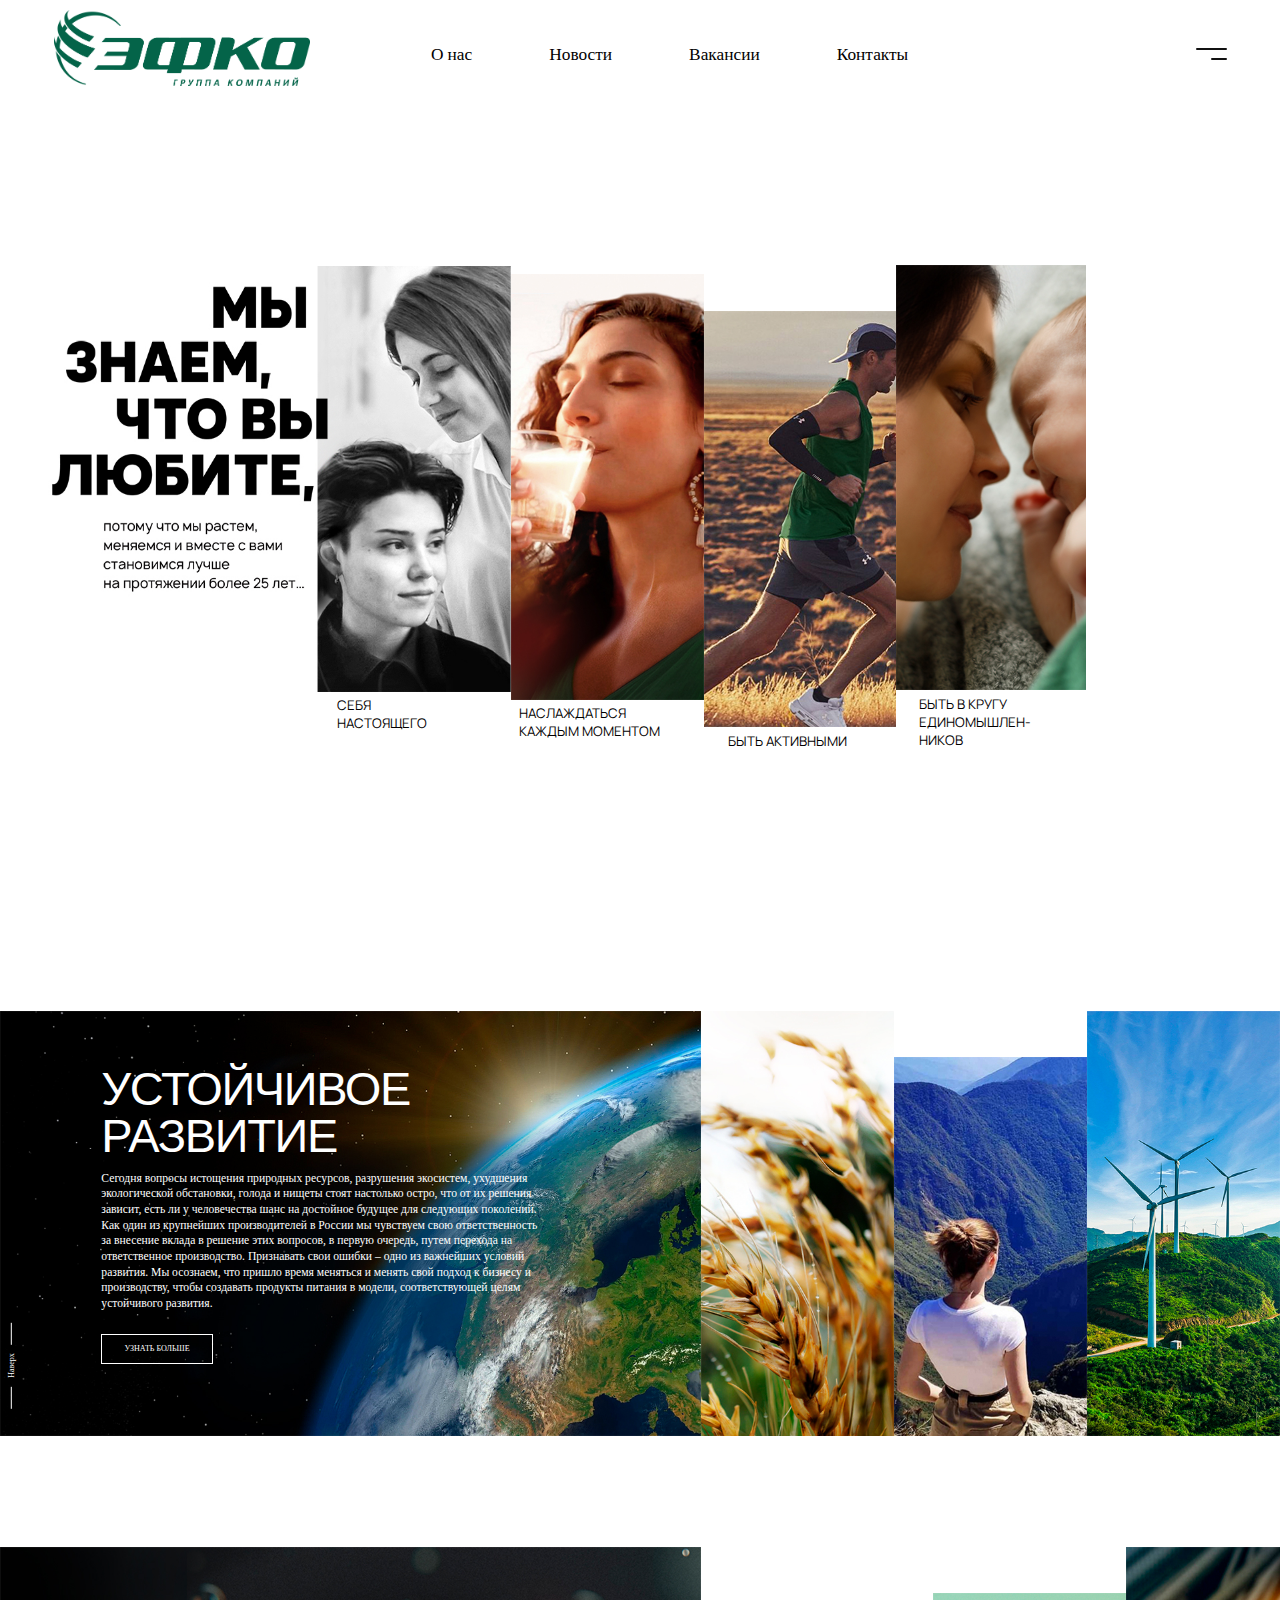
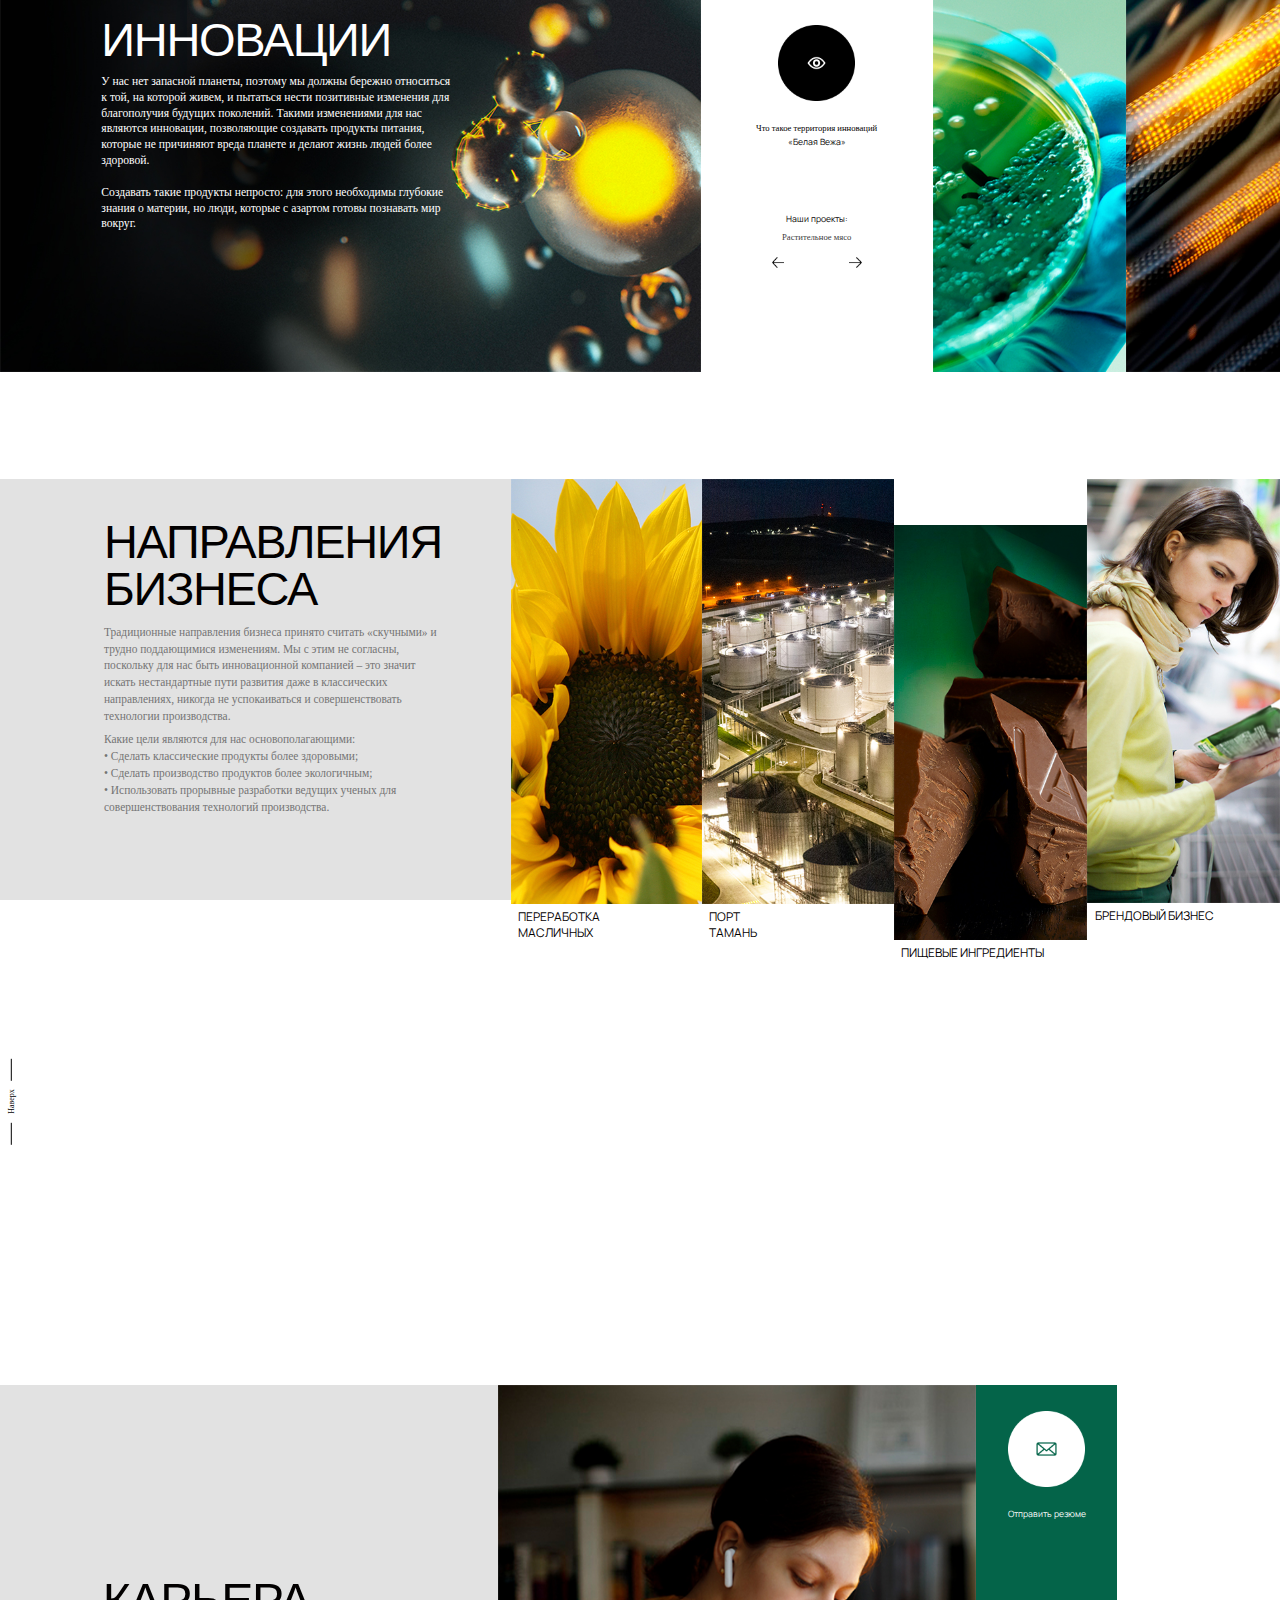
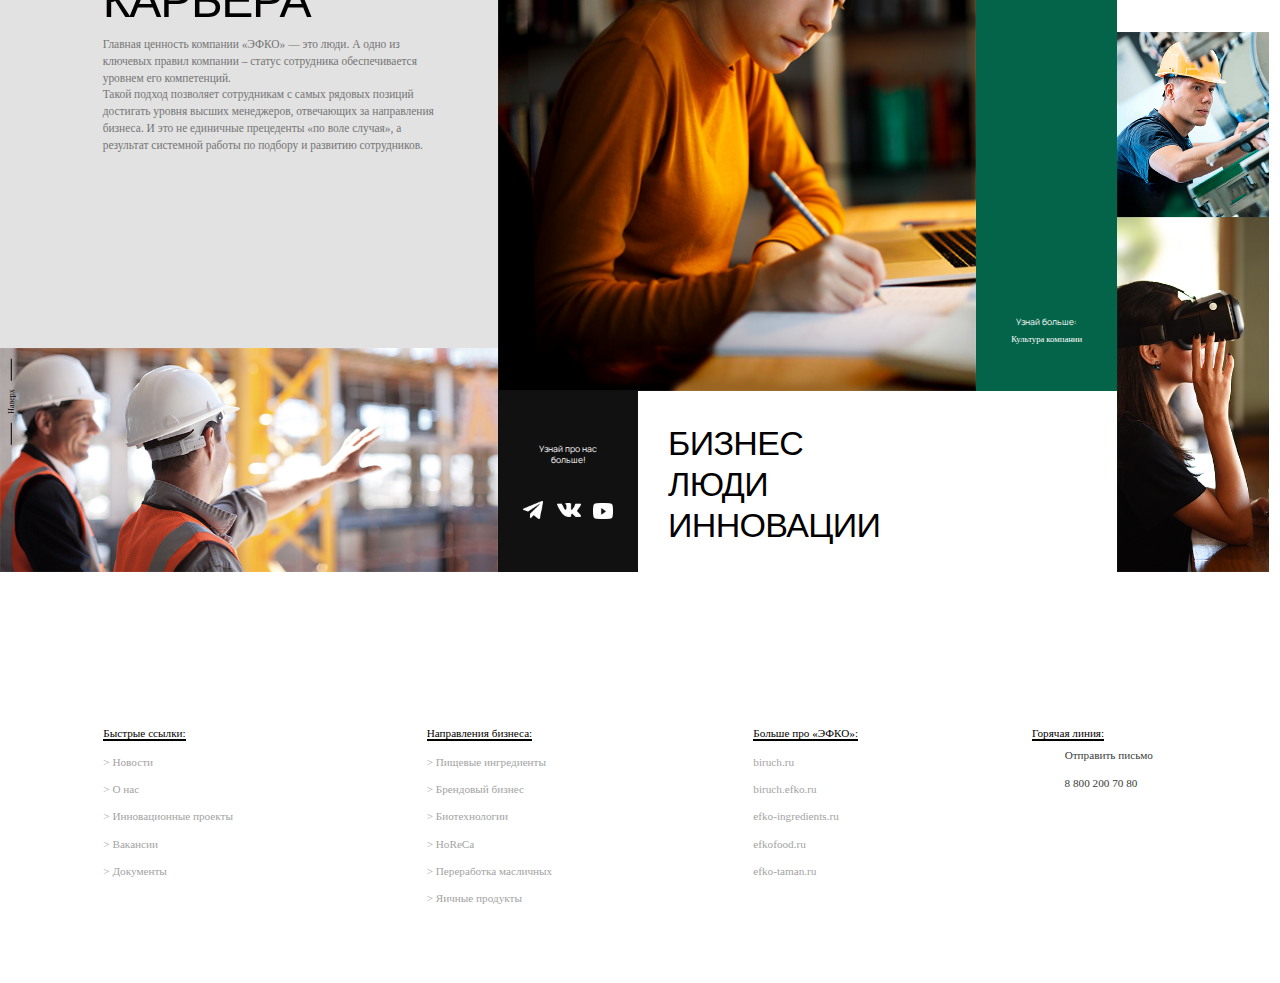
==== index.html @ 44bf5a6d "initial commit" ====
<!DOCTYPE html>
<html lang="ru" class="fp-enabled" style="overflow: visible; height: initial; scroll-behavior: unset;"><head>
    <title>Группа компаний «ЭФКО»</title>
    <meta charset="UTF-8">
    <meta http-equiv="X-UA-Compatible" content="IE=edge">
    <meta name="viewport" content="width=device-width, initial-scale=1.0">
    <meta name="yandex-verification" content="97e196d7375a08bd">
    <meta http-equiv="Content-Type" content="text/html; charset=UTF-8">
    <meta name="robots" content="index, follow">
    <link rel="icon" href="/favicon.svg" type="image/svg+xml">
    <link rel="icon" href="/favicon.png" type="image/png">
    <link rel="icon" href="/favicon.ico" type="image/x-icon">
    <link rel="apple-touch-icon" href="/apple-touch-icon.png">
    <link rel="mask-icon" href="/mask-icon.svg" color="#000000">
    <link rel="manifest" href="/manifest.json">
    <link rel="stylesheet" type="text/css" href="//cdn.jsdelivr.net/npm/slick-carousel@1.8.1/slick/slick.css">
    <link rel="stylesheet" href="css/style.css">
    <link rel="stylesheet" href="css/old-style.css">
    <link rel="stylesheet" href="css/style-new.css">
    <link rel="stylesheet" href="css/fullpage.css">
    <link rel="stylesheet" href="css/normalize.css">
    <link  rel="stylesheet" href=" https://cdnjs.cloudflare.com/ajax/libs/fullPage.js/2.7.7/jquery.fullPage.css" />
    <link href="https://fonts.googleapis.com/css2?family=Manrope:wght@300;400;500;600;700&display=swap" rel="stylesheet">
    <link href="https://fonts.googleapis.com/css2?family=Anton&display=swap" rel="stylesheet">
    <script src="https://code.jquery.com/jquery-3.6.0.min.js" integrity="sha256-/xUj+3OJU5yExlq6GSYGSHk7tPXikynS7ogEvDej/m4=" crossorigin="anonymous"></script>
    <script type="text/javascript" src="//cdn.jsdelivr.net/npm/slick-carousel@1.8.1/slick/slick.min.js"></script>
<!--    <script src="js/fullpage.js"></script>-->
    <script src="https://cdnjs.cloudflare.com/ajax/libs/fullPage.js/2.7.7/jquery.fullPage.js"></script>

    <script src="js/script.js"></script>

</head>
<body style="overflow: visible; height: initial; scroll-behavior: unset;" class="fp-viewing-main">
<div id="panel"></div>
<header class="header">
    <div class="wrapper">
        <a href="/" class="logo"></a>
        <nav class="navigation">
            <a href="/about/">О нас</a>
            <a href="/news/">Новости</a>
            <a href="/vacancy/">Вакансии</a>
            <a href="/contacts/">Контакты</a>
        </nav>
        <div class="search">
            <form class="search-form" action="/search/" method="get">
                <input type="text" class="search-form__inp" name="q">
            </form>
        </div>
        <div class="hamb"><img class="hamb-icon" src="images/humburger.png" alt=""></div>
    </div>
</header>
<div class="menu">
    <nav class="menu__left">
        <a href="/about/" class="menu__left__i menu__left__i_active" data-block="#about"><span>01.</span>О нас</a>
        <a href="/#second" class="menu__left__i" data-block="#razvt"><span>02.</span>Устойчивое развитие</a>
        <a href="/innovation/" class="menu__left__i" data-block="#innov"><span>03.</span>Инновации</a>
        <a href="/business/" class="menu__left__i" data-block="#naprbus"><span>04.</span>Направления бизнеса</a>
        <a href="/career/" class="menu__left__i" data-block="#carr"><span>05.</span>Карьера</a>
        <a href="/brands/" class="menu__left__i" data-block="#bran"><span>06.</span>Бренды</a>
        <a href="/taman/" class="menu__left__i" data-block="#taman"><span>07.</span>Порт Тамань</a>
        <a href="/news/" class="menu__left__i contacts-mob"><span>08.</span>Новости</a>
        <a href="/vacancy/" class="menu__left__i contacts-mob"><span>09.</span>Вакансии</a>
        <a href="/contacts/" class="menu__left__i contacts-mob"><span>10.</span>Контакты</a>
    </nav>
    <div class="menu__right">
        <div class="menu-info menu-info_active" id="about">
            <div class="menu-info__i menu-info__i_3">
                <nav class="menu-info__i__sub-menu">
                    <div>
                        <a href="/about/#about" class="menu-info__i__sub-menu__i">О компании</a>
                    </div>
                    <div>
                        <a href="/about/#mission" class="menu-info__i__sub-menu__i">Наша миссия</a>
                    </div>
                    <div>
                        <a href="/about/#history" class="menu-info__i__sub-menu__i">История ЭФКО</a>
                    </div>
                    <div>
                        <a href="/about/#changes" class="menu-info__i__sub-menu__i">Время перемен</a>
                    </div>
                    <!-- <div>
                        <a href="#" class="menu-info__i__sub-menu__i">Топ-менеджмент</a>
                    </div> -->
                </nav>
            </div>
            <div class="menu-info__i menu-info__i_1">
                <img src="images/aboutm1.jpg" alt="">
            </div>
            <div class="menu-info__i menu-info__i_2">
                <img src="images/aboutm2.jpg" alt="">
            </div>
            <div class="menu-info__i menu-info__i_4">
                <div class="menu-info__i__arr menu-info__i__arr_prev"></div>
                <div class="menu-info__i__arr menu-info__i__arr_next">↓<br>Далее</div>
            </div>
        </div>
        <div class="menu-info" id="razvt">
            <div class="menu-info__i menu-info__i_3">
            </div>
            <div class="menu-info__i menu-info__i_1">
                <img src="images/rzv1.jpg" alt="">
            </div>
            <div class="menu-info__i menu-info__i_2">
                <img src="images/rzv2.jpg" alt="">
            </div>
            <div class="menu-info__i menu-info__i_4">
                <div class="menu-info__i__arr menu-info__i__arr_prev">Предыдущее<br>↑</div>
                <div class="menu-info__i__arr menu-info__i__arr_next">↓<br>Далее</div>
            </div>
        </div>
        <div class="menu-info" id="innov">
            <div class="menu-info__i menu-info__i_3">
                <nav class="menu-info__i__sub-menu">
                    <div>
                        <a href="/innovation/#inno" class="menu-info__i__sub-menu__i">Территория инноваций</a>
                    </div>
                    <div>
                        <a href="/innovation/#meat" class="menu-info__i__sub-menu__i">Растительное мясо</a>
                    </div>
                    <div>
                        <a href="/innovation/#protein" class="menu-info__i__sub-menu__i">Сладкие белки</a>
                    </div>
                    <div>
                        <a href="/innovation/#cellular" class="menu-info__i__sub-menu__i">Клеточное питание</a>
                    </div>
                </nav>
            </div>
            <div class="menu-info__i menu-info__i_1">
                <img src="images/menu1.jpg" alt="">
            </div>
            <div class="menu-info__i menu-info__i_2">
                <img src="images/menu2.jpg" alt="">
            </div>
            <div class="menu-info__i menu-info__i_4">
                <div class="menu-info__i__arr menu-info__i__arr_prev">Предыдущее<br>↑</div>
                <div class="menu-info__i__arr menu-info__i__arr_next">↓<br>Далее</div>
            </div>
        </div>
        <div class="menu-info" id="naprbus">
            <div class="menu-info__i menu-info__i_3">
                <nav class="menu-info__i__sub-menu">
                    <div>
                        <a href="/business/#food" class="menu-info__i__sub-menu__i">Пищевые ингредиенты</a>
                    </div>
                    <div>
                        <a href="/business/#brands" class="menu-info__i__sub-menu__i">Брендовый бизнес</a>
                    </div>
                    <div>
                        <a href="/business/#bio" class="menu-info__i__sub-menu__i">Биотехнологии</a>
                    </div>
                    <div>
                        <a href="/business/#horeca" class="menu-info__i__sub-menu__i">HoReCa</a>
                    </div>
                    <div>
                        <a href="/business/#oil" class="menu-info__i__sub-menu__i">Переработка масличных</a>
                    </div>
                    <div>
                        <a href="/business/#eggs" class="menu-info__i__sub-menu__i">Яичные продукты</a>
                    </div>
                </nav>
            </div>
            <div class="menu-info__i menu-info__i_1">
                <img src="images/npr1.jpg" alt="">
            </div>
            <div class="menu-info__i menu-info__i_2">
                <img src="images/npr2.jpg" alt="">
            </div>
            <div class="menu-info__i menu-info__i_4">
                <div class="menu-info__i__arr menu-info__i__arr_prev">Предыдущее<br>↑</div>
                <div class="menu-info__i__arr menu-info__i__arr_next">↓<br>Далее</div>
            </div>
        </div>
        <div class="menu-info" id="carr">
            <div class="menu-info__i menu-info__i_3">
                <nav class="menu-info__i__sub-menu">
                    <div>
                        <a href="/career/#career" class="menu-info__i__sub-menu__i">Карьера в ЭФКО</a>
                    </div>
                    <div>
                        <a href="/career/#culture" class="menu-info__i__sub-menu__i">Культура компании</a>
                    </div>
                    <div>
                        <a href="/career/#programm" class="menu-info__i__sub-menu__i">Программы гарантированного карьерного роста</a>
                    </div>
                    <div>
                        <a href="/career/#education" class="menu-info__i__sub-menu__i">Обучение для начинающих</a>
                    </div>
                    <div>
                        <a href="/vacancy/" class="menu-info__i__sub-menu__i">Вакансии</a>
                    </div>
                </nav>
            </div>
            <div class="menu-info__i menu-info__i_1">
                <img src="images/cr1.jpg" alt="">
            </div>
            <div class="menu-info__i menu-info__i_2">
                <img src="images/cr2.jpg" alt="">
            </div>
            <div class="menu-info__i menu-info__i_4">
                <div class="menu-info__i__arr menu-info__i__arr_prev">Предыдущее<br>↑</div>
                <div class="menu-info__i__arr menu-info__i__arr_next">↓<br>Далее</div>
            </div>
        </div>
        <div class="menu-info" id="bran">
            <div class="menu-info__i menu-info__i_3">
                <nav class="menu-info__i__sub-menu">
                    <div>
                        <a href="/brands/#brands" class="menu-info__i__sub-menu__i">Наши бренды</a>
                    </div>
                    <div>
                        <a href="/brands/#hi" class="menu-info__i__sub-menu__i">Healthy Innovation</a>
                    </div>
                    <div>
                        <a href="/brands/#sloboda" class="menu-info__i__sub-menu__i">Слобода</a>
                    </div>
                    <div>
                        <a href="/brands/#altero" class="menu-info__i__sub-menu__i">Altero</a>
                    </div>
                </nav>
            </div>
            <div class="menu-info__i menu-info__i_1">
                <img src="images/brandm1.jpg" alt="">
            </div>
            <div class="menu-info__i menu-info__i_2">
                <img src="images/brandm2.jpg" alt="">
            </div>
            <div class="menu-info__i menu-info__i_4">
                <div class="menu-info__i__arr menu-info__i__arr_prev">Предыдущее<br>↑</div>
                <div class="menu-info__i__arr menu-info__i__arr_next">↓<br>Далее</div>
            </div>
        </div>
        <div class="menu-info" id="taman">
            <div class="menu-info__i menu-info__i_3">
                <nav class="menu-info__i__sub-menu">
                    <div>
                        <a href="/taman/#taman" class="menu-info__i__sub-menu__i">Порт Тамань</a>
                    </div>
                    <div>
                        <a href="/taman/#eco" class="menu-info__i__sub-menu__i">Экологическая ответственность</a>
                    </div>
                    <div>
                        <a href="/taman/#social" class="menu-info__i__sub-menu__i">Социальная ответственность</a>
                    </div>
                    <div>
                        <a href="/taman/#career" class="menu-info__i__sub-menu__i">Карьера</a>
                    </div>
                </nav>
            </div>
            <div class="menu-info__i menu-info__i_1">
                <img src="images/tam1.jpg" alt="">
            </div>
            <div class="menu-info__i menu-info__i_2">
                <img src="images/tam2.jpg" alt="">
            </div>
            <div class="menu-info__i menu-info__i_4">
                <div class="menu-info__i__arr menu-info__i__arr_prev">Предыдущее<br>↑</div>
                <div class="menu-info__i__arr menu-info__i__arr_next"></div>
            </div>
        </div>
    </div>
</div>
<div id="fullpage" class="fullpage-wrapper" style="height: 100%; position: relative;">
    <div class="section section-first fp-section fp-table active fp-completely" id="section0" data-fp-styles="null" data-anchor="main" style="height: 411px;"><div class="fp-tableCell" style="height: 411px;">
        <div class="main-slide">
            <div class="main-slide__i main-slide__i-1">
                <img src="images/pic1.jpg" alt="">
                <div class="main-slide__i__desc">
                    <div class="main-slide__i__t">Себя настоящего</div>
                </div>
            </div>
            <div class="main-slide__i main-slide__i-2">
                <img class="brands-img-desc" src="images/pic2.jpg" alt="">
                <img class="brands-img-mob" src="images/pic2-mob.png" alt="">
                <div class="main-slide__i__desc">
                    <div class="main-slide__i__t">Наслаждаться каждым моментом</div>
                </div>
            </div>
            <div class="main-slide__i main-slide__i-3">
                <img class="brands-img-desc" src="images/pic3.jpg" alt="">
                <img class="brands-img-mob" src="images/pic3-mob.png" alt="">
                <div class="main-slide__i__desc">
                    <div class="main-slide__i__t">Быть активными</div>
                </div>
            </div>
            <div class="main-slide__i main-slide__i-4">
                <img class="brands-img-desc" src="images/pic4.jpg" alt="">
                <img class="brands-img-mob" src="images/pic4-mob.png" alt="">
                <div class="main-slide__i__desc">
                    <div class="main-slide__i__t">Быть в кругу единомышлен-ников</div>
                </div>
            </div>
        </div>
        <div class="main-slide-mob">
            <div class="main-title"><span>мы</span> <br>знаем, <br><span>что&nbsp;вы</span><br> любите,</div>
            <div class="main-text">потому что мы растем, меняемся, и вместе с вами становимся лучше на протяжении более чем 25 лет...</div>
        </div>
    </div></div>
    <div id="section2" class="section fp-section fp-table" data-fp-styles="null" data-anchor="second" style="height: 411px;"><div class="fp-tableCell" style="height: 411px;">
        <input type="checkbox" id="open-slide-razvit">
        <label for="open-slide-razvit" class="open-slide-link">Узнать больше</label>
        <div class="brands">
            <div class="innovation__i brands__i_car1">
                <div class="innovation__info innovation__info_s10">
                    <div class="innovation__info__t innovation__info__t_s7 main-ttl-style">Устойчивое<br>развитие</div>
                    <div class="innovation__info__tx innovation__info__tx_s18">
                        <p>Сегодня вопросы истощения природных ресурсов, разрушения экосистем, ухудшения экологической обстановки, голода и нищеты стоят настолько остро, что от их решения зависит, есть ли у человечества шанс на достойное будущее для следующих поколений.<br>Как один из крупнейших производителей в России мы чувствуем свою ответственность за внесение вклада в решение этих вопросов, в первую очередь, путем перехода на ответственное производство. Признавать свои ошибки – одно из важнейших условий развития. Мы осознаем, что пришло время меняться и менять свой подход к бизнесу и производству, чтобы создавать продукты питания в модели, соответствующей целям устойчивого развития.</p>
                        <a href="" class="js-open-modal js-open-modal_light innovation-link-none">Узнать больше</a>
                    </div>
                </div>
                <img class="brands-img-desc" src="images/razvit1.jpg" alt="">
                <img class="brands-img-mob" src="images/razvit1-mob.png" alt="">
            </div>
            <div class="brands__i brands__i_car2">
                <img src="images/razvit2.jpg" alt="">
            </div>
            <div class="brands__i brands__i_car3">
                <img src="images/razvit3.jpg" alt="">
            </div>
            <div class="brands__i brands__i_car4">
                <img src="images/razvit4.jpg" alt="">
            </div>
            <article class="innovation-block-mobile">
                <p>
                    Сегодня вопросы истощения природных ресурсов, разрушения экосистем,
                    ухудшения экологической обстановки, голода и нищеты стоят настолько остро,
                    что от их решения зависит, есть ли у человечества шанс на достойное будущее для следующих поколений.
                </p>
                <p>
                    Как один из крупнейших производителей в России мы чувствуем свою ответственность
                    за внесение вклада в решение этих вопросов, в первую очередь, путем перехода на
                    ответственное производство. Признавать свои ошибки – одно из важнейших условий развития.
                    Мы осознаем, что пришло время меняться и менять свой подход к бизнесу и производству,
                    чтобы создавать продукты питания в модели, соответствующей целям устойчивого развития.
                </p>
                <a href="" class="js-open-modal js-open-modal_light arrow-right">→</a>
            </article>
            <div class="modal modal_dark modal_blue">
                <div class="modal__row">
                    <p>Наша цель – это здоровое будущее. А здоровое будущее имеет две главные составляющие – питание, приносящее пользу организму, и качественное пространство для жизни.</p>
                    <p>Достигнуть этой цели можно только путем создания новых технологий, не имеющих прецедентов на рынке, поскольку даже ярым скептикам становится очевидно, что существующая модель производства и технологии оказывают негативное влияние как на здоровье и качество жизни людей, так и на экологию планеты. </p>
                </div>
                <div class="modal__row">
                    <p>Поэтому основа всех наших проектов – это наличие потенциала создания массового и доступного продукта, не разрушающего окружающую среду и бескомпромиссного в отношении здоровья человека.</p>
                    <p>Для возможности достижения поставленной цели мы создали бренд Healthy innovation, который полностью отвечает ключевым пунктам устойчивого развития. </p>
                </div>
                <div class="close"></div>
            </div>
            <div class="share taman">Наверх</div>
        </div>
    </div></div>
    <div id="section3" class="section fp-section fp-table" data-fp-styles="null" data-anchor="third" style="height: 411px;"><div class="fp-tableCell" style="height: 411px;">
        <input type="checkbox" id="open-slide-innovation">
        <label for="open-slide-innovation" class="open-slide-link">Узнать больше</label>
        <div class="brands">
            <div class="innovation__i brands__i_car1">
                <div class="innovation__info innovation__info_s11">
                    <div class="innovation__info__t innovation__info__t_s7 main-ttl-style">ИННОВАЦИИ</div>
                    <div class="innovation__info__tx innovation__info__tx_s19">
                        <p>У нас нет запасной планеты, поэтому мы должны бережно относиться к той, на которой живем, и пытаться нести позитивные изменения для благополучия будущих поколений. Такими изменениями для нас являются инновации, позволяющие создавать продукты питания, которые не причиняют вреда планете и делают жизнь людей более здоровой.</p>
                        <p>Создавать такие продукты непросто: для этого необходимы глубокие знания о материи, но люди, которые с азартом готовы познавать мир вокруг.</p>
                    </div>
                </div>
                <img class="brands-img-desc" src="images/io1.jpg" alt="">
                <img class="brands-img-mob" src="images/io1-mob.png" alt="">
            </div>
            <div class="innovation__i innovation__i-2" style="width: 232px">
                <img src="images/eye.png" class="innovation__i-2__img" alt="">
                <div class="innovation__i-2__tx">Что такое территория инноваций<br><span>«Белая Вежа»</span></div>
                <div class="innovation__i__slide">
                    <div class="innovation__i__slide__t">Наши проекты:</div>
                    <div class="innovation__i__slide__content">
                        <a href="#" class="innovation__i__slide__tx innovation__i__slide__tx_active">Растительное мясо</a>
                        <a href="#" class="innovation__i__slide__tx">Сладкие белки</a>
                        <a href="#" class="innovation__i__slide__tx">Клеточное питание</a>
                    </div>
                    <div class="innovation__i__slide__arrows">
                        <img src="images/left.png" alt="" class="innovation__i__slide__arrows__left">
                        <img src="images/right.png" alt="" class="innovation__i__slide__arrows__right">
                    </div>
                </div>
            </div>
            <div class="brands__i brands__i_car3">
                <img src="images/io3.jpg" alt="">
            </div>
            <div class="brands__i brands__i_car4">
                <img src="images/io4.jpg" alt="">
            </div>
            <article class="innovation-block-mobile">
                <p>
                    У нас нет запасной планеты, поэтому мы должны бережно относиться к той,
                    на которой живем, и пытаться нести позитивные изменения для благополучия
                    будущих поколений. Такими изменениями для нас являются инновации,
                    позволяющие создавать продукты питания, которые не причиняют вреда планете и делают жизнь людей более здоровой.
                </p>
                <p>
                    Создавать такие продукты непросто: для этого необходимы глубокие знания о материи, но люди, которые с азартом готовы познавать мир вокруг.
                </p>
            </article>
        </div>
    </div></div>
    <div class="section fp-section fp-table" id="section4" data-fp-styles="null" data-anchor="fourth" style="height: 411px;"><div class="fp-tableCell" style="height: 411px;">
        <input type="checkbox" id="open-slide-napbus">
        <label for="open-slide-napbus" class="open-slide-link">Узнать больше</label>
        <div class="main-slide main-slide_rt main-slide_rtnb main-slide_nbyu">
            <div class="main-slide__i main-slide__i-1 display-block">
                <div class="main-slide__i__big-t main-slide__i__big-t_small main-ttl-style home">Направления бизнеса</div>
                <div class="main-slide__i__big-tx">
                    <p>Традиционные направления бизнеса принято считать «скучными» и трудно поддающимися изменениям. Мы с этим не согласны, поскольку для нас быть инновационной компанией – это значит искать нестандартные пути развития даже в классических направлениях, никогда не успокаиваться и совершенствовать технологии производства.</p>
                    <p>
                        Какие цели являются для нас основополагающими:<br>
                        •	Сделать классические продукты более здоровыми;<br>
                        •	Сделать производство продуктов более экологичным;<br>
                        •	Использовать прорывные разработки ведущих ученых для совершенствования технологий производства.
                    </p>
                </div>
                <img class="brands-img-mob" src="images/bussines-mob.png" alt="">
            </div>
            <a href="/business/#oil" class="main-slide__i main-slide__i-2 display-none">
                <img src="images/n1.jpg" alt="">
                <div class="main-slide__i__desc">
                    <div class="main-slide__i__t">Переработка масличных</div>
                </div>
            </a>
            <a href="/taman/" class="main-slide__i main-slide__i-3 display-none">
                <img src="images/n2.jpg" alt="">
                <div class="main-slide__i__desc">
                    <div class="main-slide__i__t">Порт<br>тамань</div>
                </div>
            </a>
            <a href="/business/#food" class="main-slide__i main-slide__i-4 display-none">
                <img src="images/n3.jpg" alt="">
                <div class="main-slide__i__desc">
                    <div class="main-slide__i__t">Пищевые ингредиенты</div>
                </div>
            </a>
            <a href="/business/#brands" class="main-slide__i main-slide__i-5 display-none">
                <img src="images/n4.jpg" alt="">
                <div class="main-slide__i__desc">
                    <div class="main-slide__i__t">Брендовый бизнес</div>
                </div>
            </a>
            <!-- <a href="/business/#bio" class="main-slide__i main-slide__i-6">
                <img src="images/n5.jpg" alt="">
                <div class="main-slide__i__desc">
                    <div class="main-slide__i__t">Биотехнологии</div>
                </div>
            </a> -->
            <div class="share taman">Наверх</div>
        </div>
        <article class="innovation-block-mobile ">
            <p>Традиционные направления бизнеса принято считать «скучными» и трудно поддающимися изменениям. Мы с этим не согласны, поскольку для нас быть инновационной компанией – это значит искать нестандартные пути развития даже в классических направлениях, никогда не успокаиваться и совершенствовать технологии производства.</p>
            <p>
                Какие цели являются для нас основополагающими:<br>
                • Сделать классические продукты более здоровыми;<br>
                • Сделать производство продуктов более экологичным;<br>
                • Использовать прорывные разработки ведущих ученых для совершенствования технологий производства.
            </p>
        </article>
    </div></div>
    <!-- <div class="section" id="section4">
        <div class="news">
            <div class="news__left">
                <div class="news__info news__info_active" data-main="0">
                    <div class="news__info__img">
                        <img src="images/news1.jpg" alt="">
                    </div>
                    <div class="news__info__date">Сентябрь 7, 2021</div>
                    <a href="/" class="news__info__lk">Маслопереработка 2020/2021. Итоги сезона «ЭФКО»</a>
                    <div class="news__info__tx">Увеличение мощностей до 3,5 млн тонн в год.</div>
                </div>
                <div class="news__info news__info" data-main="1">
                    <div class="news__info__img">
                        <img src="images/news1.jpg" alt="">
                    </div>
                    <div class="news__info__date">Сентябрь 6, 2021</div>
                    <a href="/" class="news__info__lk">Маслопереработка 2020/2021. Итоги сезона «ЭФКО»1</a>
                    <div class="news__info__tx">Увеличение мощностей до 3,5 млн тонн в год.1</div>
                </div>
                <div class="news__info news__info" data-main="2">
                    <div class="news__info__img">
                        <img src="images/news1.jpg" alt="">
                    </div>
                    <div class="news__info__date">Сентябрь 5, 2021</div>
                    <a href="/" class="news__info__lk">Маслопереработка 2020/2021. Итоги сезона «ЭФКО»2</a>
                    <div class="news__info__tx">Увеличение мощностей до 3,5 млн тонн в год.2</div>
                </div>
            </div>
            <div class="news__right">
                <div class="news__t">Новости</div>
                <div class="news__items">
                    <div class="news__i news__i_active" data-main="0">
                        <div class="news__i__date">сентябрь 7, 2021</div>
                        <div class="news__i__t">Маслопереработка 2020/2021. Итоги сезона «ЭФКО». Увеличение мощностей до 3,5 млн тонн в год.</div>
                        <a href="/" class="news__i__lk">/ Читать далее</a>
                    </div>
                    <div class="news__i" data-main="1">
                        <div class="news__i__date">сентябрь 6, 2021</div>
                        <div class="news__i__t">Hi! – инновация года в здоровом питании – 2021. Итоги фестиваля «Вкусно!» в фудмолле «ДЕПО».</div>
                        <a href="/" class="news__i__lk">/ Читать далее</a>
                    </div>
                    <div class="news__i" data-main="2">
                        <div class="news__i__date">сентябрь 5, 2021</div>
                        <div class="news__i__t">«Еда будущего» говорит Hi! растительному молоку. «ЭФКО» готовится к запуску линейки растительного молока под брендом Hi!</div>
                        <a href="/" class="news__i__lk">/ Читать далее</a>
                    </div>
                </div>
            </div>
        </div>
    </div> -->
    <div class="section fp-section fp-table" id="section5" data-fp-styles="null" data-anchor="career" style="height: 411px;"><div class="fp-tableCell" style="height: 411px;">
        <input type="checkbox" id="open-slide-career2">
        <label for="open-slide-career2" class="open-slide-link">Узнать больше</label>
        <div class="main-slide main-slide_rt main-slide_car taman">
            <div class="main-slide__i main-slide__i-1">
                <div class="main-slide__i__big img100">
                    <div class="main-slide__i__big-t main-ttl-style home">Карьера</div>
                    <div class="main-slide__i__big-tx main-slide__i__big-tx_i">
                        <p>
                            Главная ценность компании «ЭФКО» — это люди.  А одно из ключевых правил компании – статус сотрудника обеспечивается уровнем его компетенций.<br>
                            Такой подход позволяет сотрудникам с самых рядовых позиций достигать уровня высших менеджеров, отвечающих за направления бизнеса. И это не единичные прецеденты «по воле случая», а результат системной работы по подбору и развитию сотрудников.
                        </p>
                    </div>
                </div>
                <img class="brands-img-desc" src="images/c1.jpg" alt="">
                <img class="brands-img-mob" src="images/t1-mob.png" alt="">
            </div>
            <div class="main-slide__i main-slide__i-2 taman">
                <div class="main-slide__i__left">
                    <div class="for-img">
                        <img src="images/t1.jpg" alt="" class="img">
                    </div>
                    <div class="for-slide taman">
                        <div>
                            <img src="images/callmes.png" class="innovation__i-2__img innovation__i-2__img_send pointer" alt="">
                            <div class="innovation__i-2__tx innovation__i-2__tx_send"><div class="innovation__i-2__tx_send_in"><span>Отправить резюме</span></div></div>
                        </div>
                        <div class="innovation__i__slide style-3">
                            <div class="innovation__i__slide__t">Узнай больше:</div>
                            <div class="innovation__i__slide__content">
                                <a href="/career/#culture" class="innovation__i__slide__tx innovation__i__slide__tx_active">Культура компании</a>
                                <a href="/career/#programm" class="innovation__i__slide__tx">Программы гарантированного<br>карьерного роста</a>
                                <a href="/career/#education" class="innovation__i__slide__tx">Обучение<br>для начинающих</a>
                            </div>
                            <div class="innovation__i__slide__arrows">
                                <img src="images/leftl.png" alt="" class="innovation__i__slide__arrows__left">
                                <img src="images/rightl.png" alt="" class="innovation__i__slide__arrows__right">
                            </div>
                        </div>
                    </div>
                </div>
                <div class="main-slide__i__right main-slide__i__right_i">
                    <div class="for-soc display-none">
                        <div class="for-soc__t">Узнай про нас<br>больше!</div>
                        <div class="for-soc__items">
                            <a href="https://t.me/s/efko_group" class="for-soc__i" target="_blank"><img src="images/tg.png" class="tg" alt="" target="_blank"></a>
                            <a href="https://vk.com/efkogroup" class="for-soc__i" target="_blank"><img src="images/vk.png" class="vk" alt="" target="_blank"></a>
                            <a href="https://www.youtube.com/channel/UC9Mw_dAKrAo1pHvXncEXjLg" class="for-soc__i" target="_blank"><img src="images/yo.png" class="yo" alt="" target="_blank"></a>
                        </div>
                    </div>
                    <div class="for-t display-none">
                        бизнес<br>люди<br>инновации
                    </div>
                </div>
            </div>
            <div class="main-slide__i main-slide__i-3">
                <img src="images/c3.jpg" alt="">
            </div>
            <div class="share taman">Наверх</div>
            <article class="innovation-block-mobile taman">
                <p>
                    Главная ценность компании «ЭФКО» — это люди. А одно из ключевых
                    правил компании – статус сотрудника обеспечивается уровнем его компетенций.
                    Такой подход позволяет сотрудникам с самых рядовых позиций достигать уровня высших менеджеров,
                    отвечающих за направления бизнеса. И это не единичные прецеденты «по воле случая», а результат
                    системной работы по подбору и развитию сотрудников.
                </p>
            </article>
        </div>
    </div></div>
    <div class="section fp-section fp-table" id="section6" data-fp-styles="null" data-anchor="footer" style="height: 411px;"><div class="fp-tableCell" style="height: 411px;">
        <footer class="footer">
            <div class="footer__nav">
                <div class="footer__nav__i footer__nav__i_fast">
                    <div class="footer__nav__i__t">Быстрые ссылки:</div>
                    <div class="footer__nav__i__lks">
                        <div><a href="/news/">Новости</a></div>
                        <div><a href="/about/">О нас</a></div>
                        <div><a href="/innovation/">Инновационные проекты</a></div>
                        <div><a href="/vacancy/">Вакансии</a></div>
                        <div><a href="/documents/">Документы</a></div>
                    </div>
                </div>
                <div class="footer__nav__i footer__nav__i_routes">
                    <div class="footer__nav__i__t">Направления бизнеса:</div>
                    <div class="footer__nav__i__lks">
                        <div><a href="/business/#food">Пищевые ингредиенты</a></div>
                        <div><a href="/business/#brands">Брендовый бизнес</a></div>
                        <div><a href="/business/#bio">Биотехнологии</a></div>
                        <div><a href="/business/#horeca">HoReCa</a></div>
                        <div><a href="/business/#oil">Переработка масличных</a></div>
                        <div><a href="/business/#eggs">Яичные продукты</a></div>
                    </div>
                </div>
                <div class="footer__nav__i footer__nav__i_more">
                    <div class="footer__nav__i__t">Больше про «ЭФКО»:</div>
                    <div class="footer__nav__i__lks footer__nav__i__lks_no">
                        <div><a href="http://biruch.ru/" target="_blank">biruch.ru</a></div>
                        <div><a href="https://www.biruch.efko.ru/" target="_blank">biruch.efko.ru</a></div>
                        <div><a href="https://efko-ingredients.ru/" target="_blank">efko-ingredients.ru</a></div>
                        <div><a href="https://www.efkofood.ru/" target="_blank">efkofood.ru</a></div>
                        <div><a href="http://efko-taman.ru/" target="_blank">efko-taman.ru</a></div>
                    </div>
                </div>
                <div class="footer__nav__i footer__nav__i_line">
                    <div class="footer__nav__i__t">Горячая линия:</div>
                    <div class="footer__send"><a href="">Отправить письмо</a></div>
                    <div class="footer__phone"><a href="tel:88002007080">8 800 200 70 80</a></div>
                    <div class="footer__soc soc">
                        <a href="https://vk.com/efkogroup" class="soc__i soc__i_vk" target="_blank"></a>
                        <a href="https://www.youtube.com/channel/UC9Mw_dAKrAo1pHvXncEXjLg/featured" class="soc__i soc__i_yo" target="_blank"></a>
                        <a href="https://t.me/efko_group" class="soc__i soc__i_tg" target="_blank"></a>
                    </div>
                </div>
            </div>
        </footer>        </div></div>
</div>
<script>
    if($(window).width() > 768) {
        var myFullpage = new fullpage('#fullpage', {
            anchors: ['main', 'news', 'second', 'third', 'fourth', 'career', 'footer'],
            scrollBar: true
        });
        $(".share").click(function(){
            myFullpage.moveTo(1);
        });
    } else {
        $(".share").click(function(){
            $("body, html").animate({ scrollTop: 0 }, "slow");
        });
    }
</script>
<div class="vak" id="vak-form">
    <div class="vak__in">
        <form id="vacaform" class="vacaform" action="/" method="post" enctype="multipart/form-data">
            <input type="hidden" name="id" id="vak-form__id" value="" class="hidden-id required">
            <div class="vacaform__i">
                <label for="fname">Имя</label>
                <input type="text" id="fname" name="name" class="required" required="">
            </div>
            <div class="vacaform__i">
                <label for="fphone">Телефон</label>
                <input type="text" id="fphone" name="phone" class="required" required="">
            </div>
            <div class="vacaform__i">
                <label for="femail">E-mail</label>
                <input type="text" id="femail" name="email" class="required" required="">
            </div>
            <div class="vacaform__i vacaform__i_start">
                <label for="ffile" class="labelfile">Прикрепить файл (только pdf, doc или jpeg, не более 5мб)</label>
                <input type="file" id="ffile" name="file" required="">
                <label for="ffile" class="file-choise"><span>Обзор...</span><div>Файл не выбран.</div></label>
            </div>
            <div class="vacaform__i">
                <label for="fmes">Текст сообщения</label>
                <input type="text" id="fmes" name="message" class="required" required="">
            </div>
            <div class="vacaform__i vacaform__i_start">
                <input type="checkbox" id="fcheck" name="chekbox" required="">
                <label for="fcheck" class=""><div>
                        <span>
                            <svg version="1.0" xmlns="http://www.w3.org/2000/svg" width="1280.000000pt" height="1253.000000pt" viewBox="0 0 1280.000000 1253.000000" preserveAspectRatio="xMidYMid meet">
                            <g transform="translate(0.000000,1253.000000) scale(0.100000,-0.100000)" fill="#ffffff" stroke="none">
                            <path d="M12000 12520 c-192 -27 -395 -98 -655 -230 -446 -225 -961 -590
                            -1620 -1149 -926 -785 -2158 -2000 -3466 -3416 -661 -717 -1389 -1537 -1913
                            -2157 -87 -104 -159 -188 -160 -188 -1 0 -67 34 -146 76 -255 134 -875 442
                            -1078 536 -849 391 -1441 595 -1912 659 -134 18 -368 13 -479 -10 -224 -48
                            -405 -181 -495 -366 -52 -104 -69 -183 -70 -310 -1 -105 1 -113 32 -177 29
                            -59 55 -87 235 -254 438 -407 919 -904 1273 -1315 792 -921 1625 -2167 2579
                            -3858 168 -297 234 -355 405 -355 66 0 96 5 132 21 113 51 158 111 238 313
                            135 341 398 964 565 1335 1285 2866 2820 5295 4654 7365 520 587 971 1049
                            1821 1866 665 640 790 788 844 1005 81 328 -187 601 -604 614 -63 2 -144 0
                            -180 -5z"></path>
                            </g>
                            </svg>
                        </span>Отправляя заявку, я принимаю <a href="/rules/">Пользовательское соглашение</a>
                </div></label>
            </div>
            <div class="vacaform__i vacaform__i_end">
                <input type="submit" value="Отправить" id="vacaform__submit">
            </div>
            <div class="close"></div>
        </form>
    </div>

</div>
<div class="vak" id="send-form">
    <div class="vak__in">
        <form id="sendform" class="vacaform" action="/" method="post" enctype="multipart/form-data">
            <div class="vacaform__i">
                <label for="sname">Имя</label>
                <input type="text" id="sname" name="name" class="required" required="">
            </div>
            <div class="vacaform__i">
                <label for="sphone">Телефон</label>
                <input type="text" id="sphone" name="phone" class="required" required="">
            </div>
            <div class="vacaform__i">
                <label for="semail">E-mail</label>
                <input type="text" id="semail" name="email" class="required" required="">
            </div>
            <div class="vacaform__i">
                <label for="smes">Текст сообщения</label>
                <input type="text" id="smes" name="message" class="required" required="">
            </div>
            <div class="vacaform__i vacaform__i_start">
                <input type="checkbox" id="scheck" name="chekbox" required="">
                <label for="scheck" class=""><div>
                        <span>
                            <svg version="1.0" xmlns="http://www.w3.org/2000/svg" width="1280.000000pt" height="1253.000000pt" viewBox="0 0 1280.000000 1253.000000" preserveAspectRatio="xMidYMid meet">
                            <g transform="translate(0.000000,1253.000000) scale(0.100000,-0.100000)" fill="#ffffff" stroke="none">
                            <path d="M12000 12520 c-192 -27 -395 -98 -655 -230 -446 -225 -961 -590
                            -1620 -1149 -926 -785 -2158 -2000 -3466 -3416 -661 -717 -1389 -1537 -1913
                            -2157 -87 -104 -159 -188 -160 -188 -1 0 -67 34 -146 76 -255 134 -875 442
                            -1078 536 -849 391 -1441 595 -1912 659 -134 18 -368 13 -479 -10 -224 -48
                            -405 -181 -495 -366 -52 -104 -69 -183 -70 -310 -1 -105 1 -113 32 -177 29
                            -59 55 -87 235 -254 438 -407 919 -904 1273 -1315 792 -921 1625 -2167 2579
                            -3858 168 -297 234 -355 405 -355 66 0 96 5 132 21 113 51 158 111 238 313
                            135 341 398 964 565 1335 1285 2866 2820 5295 4654 7365 520 587 971 1049
                            1821 1866 665 640 790 788 844 1005 81 328 -187 601 -604 614 -63 2 -144 0
                            -180 -5z"></path>
                            </g>
                            </svg>
                        </span>Отправляя заявку, я принимаю <a href="/rules/">Пользовательское соглашение</a>
                </div></label>
            </div>
            <div class="vacaform__i vacaform__i_end">
                <input type="submit" value="Отправить" id="sendform__submit">
            </div>
            <div class="close"></div>
        </form>
    </div>

</div>
<div class="vak" id="form-ok">
    <div class="vak__in">Сообщение отправлено.</div>
    <div class="close"></div>
</div>
<script src="js/hamburger.js"></script>
<script>
    $(document).ready(function() {
        $(".innovation__i-2__img_send, .innovation__i-2__tx_send").click(function(){
            $("#vak-form__id").val(0);
            $("#vak-form").addClass("vak_active");
        });
        let btnVack = document.getElementById("vacaform__submit");
        let inFiles = document.getElementById("ffile");
        let files;
        if(inFiles) {
            inFiles.addEventListener("change", function(e){
                files = inFiles.files;
                if(inFiles.files.length > 0) {
                    $("#ffile + label div").text(inFiles.files[0].name);
                } else {
                    $("#ffile + label div").text("Файл не выбран.");
                }
            });
        }
        if(btnVack) {
            btnVack.addEventListener("click", function(e) {
                e.preventDefault();
                var error = false;
                let form = document.getElementById("vacaform");
                let required = form.getElementsByClassName("required");
                for(let i=0;i<required.length;i++) {
                    required[i].classList.remove('it__error');
                }
                if($('#ffile').val() == ''){
                    $('#ffile').addClass('it__error');
                    error = true;
                }else{
                    $('#ffile').removeClass('it__error');
                }
                for(let i=0;i<required.length;i++) {
                    if(required[i].value == '') {
                        error = true;
                        required[i].classList.add('it__error');
                    }
                }
                if(error) {
                    return false;
                }

                var formData = new FormData(form);
                var xhrs = new XMLHttpRequest();
                xhrs.open('POST', '/ajax/sendVak.php', false);
                xhrs.send(formData);
                if(xhrs.status == 200) {
                    // $("#form-ok").addClass("vak_active");
                    $('#vacaform .contentForm').html('<div class="vak__in">Ваше резюме успешно отправлено.</div>');
                }
            });
        }
        $(".close").click(function(){
            $(this).parents(".vak").removeClass("vak_active");
        });
        $(".innovation__i__slide__arrows__left").click(function(){
            let parent = $(this).parents(".innovation__i__slide");
            let active = $(parent).find(".innovation__i__slide__tx_active");
            let prev = active.prev();

            active.removeClass("innovation__i__slide__tx_active");
            if(prev.length) {
                prev.addClass("innovation__i__slide__tx_active");
            } else {
                $(parent).find(".innovation__i__slide__tx").last().addClass("innovation__i__slide__tx_active");
            }
        });
        $(".innovation__i__slide__arrows__right").click(function(){
            let parent = $(this).parents(".innovation__i__slide");
            let active = $(parent).find(".innovation__i__slide__tx_active");
            let next = active.next();

            active.removeClass("innovation__i__slide__tx_active");
            if(next.length) {
                next.addClass("innovation__i__slide__tx_active");
            } else {
                $(parent).find(".innovation__i__slide__tx").first().addClass("innovation__i__slide__tx_active");
            }
        });
    });
</script>
<!-- Yandex.Metrika counter -->
<script type="text/javascript">
    (function(m,e,t,r,i,k,a){m[i]=m[i]||function(){(m[i].a=m[i].a||[]).push(arguments)};
        m[i].l=1*new Date();k=e.createElement(t),a=e.getElementsByTagName(t)[0],k.async=1,k.src=r,a.parentNode.insertBefore(k,a)})
    (window, document, "script", "https://mc.yandex.ru/metrika/tag.js", "ym");

    ym(52568977, "init", {
        id:52568977,
        clickmap:true,
        trackLinks:true,
        accurateTrackBounce:true,
        webvisor:true
    });
</script>
<noscript><div><img src="https://mc.yandex.ru/watch/52568977" style="position:absolute; left:-9999px;" alt="" /></div></noscript>
<!-- /Yandex.Metrika counter -->
<script>
    (function(i,s,o,g,r,a,m){i['GoogleAnalyticsObject']=r;i[r]=i[r]||function(){
        (i[r].q=i[r].q||[]).push(arguments)},i[r].l=1*new Date();a=s.createElement(o),
        m=s.getElementsByTagName(o)[0];a.async=1;a.src=g;m.parentNode.insertBefore(a,m)
    })(window,document,'script','https://www.google-analytics.com/analytics.js','ga');
    ga('create', 'UA-81713049-1', 'auto');
    ga('send', 'pageview');
</script>

</body></html>
</html>
---- css/style.css ----
img {
    max-width: 100%;
}
.news-img-f {
    display:flex;
    font-family: "Bold";
    font-style:italic;
    text-align:right;
}
.news-img-f div:first-child {
    flex:0 0 44%;
    margin-left:-13%;
}
.news-img-f div:last-child {
    flex:0 0 69%;
}
.news-img-f_noleft div:first-child {
    flex:0 0 33%;
    margin-left: 0;
}
.news-img-f_noleft div:first-child img {
    max-width: 110%;
    width: 110%;
}
.news-img-f_noleft div:last-child {
    flex:0 0 67%;
}
.news-img-f_noleft2 div:first-child {
    flex:0 0 36%;
    margin-left: 0;
}
.news-img-f_noleft2 div:first-child img {
    max-width: 100%;
    width: 100%;
}
.news-img-f_noleft2 div:last-child {
    flex:0 0 64%;
}
.news-img-f_right div:first-child {
    flex:0 0 62%;
    margin-left:0;
    text-align: left;
}
.news-img-f_right div:last-child {
    flex:0 0 44%;
    margin-right:-6%;
}
.news-img-f_right-no,
.news-img-f_no-bld {
    font-family: "Semibold";
}
.news-img-f_right-no span,
.news-img-f_no-bld span {
    font-style: normal;
}
.news-img-f_aligncenter {
    align-items: center;
}
.news-img-f_alignend {
    align-items: flex-end;
}
.topchik {
    /* margin-top: -4vw; */
    margin-top: 10px;
}
.topchik div:last-child {
    padding-right: 8vw;
    padding-bottom: 3vw;
}
.topchik div:first-child {
    margin-left: -5%;
}
.topchik2 div:first-child {
    padding-top: 2vw;
}
.news-img-f_big div:first-child {
    margin-left: 0;
    flex: 0 0 50%;
}
.news-img-f_big div:last-child {
    flex: 0 0 50%;
}
.news-img-f_rno div:last-child {
    flex: 0 0 56%;
}
.news-img-f_rno div:first-child {
    flex: 0 0 50%;
    padding-right: 10px;
    font-family: "Regular";
    font-style: normal;
}
.news-img-f img {
    width:100%;
    margin-right:10px;
}
.article-t::before {
    content: "";
    position: absolute;
    bottom: 0;
    left: 0;
    width: 60%;
    height: 9px;
    background-color: #096000;
}
.img-liest {
    position: relative;
}
.img-liest img {
    width: 100%;
}
.img-liest::after {
    content: "";
    position: absolute;
    bottom: -2vw;
    right: -7vw;
    width: 20.261vw;
    height: 13.334vw;
    background: url(/files/img/least.png) center center no-repeat;
    background-size: contain;
}

.main-ab {
    display: flex;
    margin: 30px 0 10px;
}
.main-ab img {
    margin-left: 20px;
}
.main-ab__t {
    position:relative;
    position: relative;
    padding-bottom: 21px;
    font-family: "Bold";
    font-size: calc(12px + 0.8vw);
    line-height: calc(17px + 0.9vw);
}
.main-ab__t::before {
    width: 100%;
}
.main-ab__t::after {
    left: initial;
    right: 0;
}
.main-ab__tx {
    margin-top: 10px;
}
.main-ab__cell:first-child {
    flex: 0 0 70%;
}
.main-ab__cell:last-child {
    flex: 0 0 30%;
}
.main-ab_redi .main-ab__cell:first-child {
    flex: 0 0 30%;
}
.main-ab_redi .main-ab__cell:last-child {
    flex: 0 0 70%;
    padding-left:20px;
}
.main-ab_redi img {
    margin-left:0;
}
.main-ab_redi .main-ab__t {
    text-align:right;
}
.main-ab_redi .main-ab__t::before {
    left:inherit;
    right:0;
}
.main-ab_redi .main-ab__t::after {
    left:inherit;
    right:60%;
}
.main-ab_redi .main-ab__tx {
    text-align: right;
}

@media screen and (max-width: 768px) {
    .main-ab {
        flex-direction: column;
    }
    .main-ab img {
        width: 100%;
        margin-left: 0px;
        margin-top: 10px;
    }
}
.picture-with-bord > div:first-child {
    position:relative;
    text-align:left;
}
.picture-with-bord > div:first-child::before {
    content:"";
    position:absolute;
    bottom:10%;
    right: 0;
    height: 0.4vw;
    width: 65%;
    background-color:#fc0001;
}
.picture-with-bord > div:first-child img {
    width:90%;
}

.spr-bl {
    margin-top: calc(50vw / 19.2);
}
.spr-bl__t {
    font-family: "Bold";
    font-size: calc(23.51vw / 19.2);
    line-height: calc(31.21vw / 19.2);
    color: #046449;
    border-bottom: 2px solid #046449;
}
.spr-bl__tx {
    margin-top: calc(20vw / 19.2);
    padding-left: calc(365vw / 19.2);
    text-align: justify;
    font-size: calc(20.15vw / 19.2);
    line-height: calc(35.26vw / 19.2);
}
---- css/old-style.css ----
/****************************************************************
 * Begin Reset
 ****************************************************************/
* {
    margin: 0;
    padding: 0;
    outline: none;
    border: none;
    vertical-align: baseline;
    box-sizing: border-box;
}

html {
    line-height: 1;
    height: 100%;
}

article, aside, details, figcaption, figure, footer, header, hgroup, main, menu, nav, section, summary {
    display: block;
}

audio,
canvas,
video {
    display: inline-block;
    *display: inline;
    *zoom: 1;
}

audio:not([controls]) {
    display: none;
}

ol,
ul {
    list-style: none;
}

table {
    border-collapse: collapse;
    border-spacing: 0;
}

caption,
th,
td {
    text-align: left;
    font-weight: normal;
    vertical-align: middle;
}

q,
blockquote {
    quotes: none;
}

q:before,
q:after,
blockquote:before,
blockquote:after {
    content: "";
    content: none;
}

input {
    vertical-align: middle;
}

input[type=submit],
input[type=button],
button {
    cursor: pointer;
}

textarea {
    resize: none;
}

input:-webkit-autofill,
input:-webkit-autofill:hover,
input:-webkit-autofill:focus,
textarea:-webkit-autofill,
textarea:-webkit-autofill:hover,
textarea:-webkit-autofill:focus,
select:-webkit-autofill,
select:-webkit-autofill:hover,
select:-webkit-autofill:focus {
    background-color: transparent;
    transition: background-color 5000s ease-in-out 0s;
}

strong {
    font-weight: 700;
}

em {
    font-style: italic;
}

img {
    vertical-align: bottom;
}

/* End Reset
 ****************************************************************/
/****************************************************************
 * Begin Base - First layer
 ****************************************************************/
@font-face {
    font-family: 'Nominee Black';
    src: url('/fonts/Nominee-ExtraBold.woff2') format('woff2'),
    url('/fonts/Nominee-ExtraBold.woff') format('woff');
    font-weight: bold;
    font-style: normal;
    font-display: swap;
}
/*font-family: 'Anton', sans-serif;*/

@font-face {
    font-family: 'Nominee Medium';
    src: url('/fonts/Nominee-Black.woff2') format('woff2'),
    url('/fonts/Nominee-Black.woff') format('woff');
    font-weight: 900;
    font-style: normal;
    font-display: swap;
}

@font-face {
    font-family: 'Nominee ExtraBold';
    src: url('/fonts/Nominee-Medium.woff2') format('woff2'),
    url('/fonts/Nominee-Medium.woff') format('woff');
    font-weight: 500;
    font-style: normal;
    font-display: swap;
}
@font-face {
    font-family: "Manrope Bold";
    src: url("/files/Manrope/bold.otf") format("opentype");
}
@font-face {
    font-family: "Manrope SemiBold";
    src: url("/files/Manrope/semibold.otf") format("opentype");
}
@font-face {
    font-family: "Manrope Regular";
    src: url("/files/Manrope/regular.otf") format("opentype");
}
html {
    scroll-behavior: smooth;
}

body {
    position: relative;
    display: flex;
    flex-direction: column;
    min-height: 100%;
    margin: 0 auto;
    color: #020000;
    font: 1vw/1vw 'Anton', cursive;
    font-size: 1.71875vw;
    line-height: 1.64063vw;
    overflow-y: scroll;
    background-color: #fff;
}

a {
    color: #3b3b3b;
    text-decoration: underline;
    -moz-transition: color 0.3s linear;
    -o-transition: color 0.3s linear;
    -webkit-transition: color 0.3s linear;
    transition: color 0.3s linear;
}
a:hover {
    color: #437e9b;
    text-decoration: none;
    -moz-transition: color 0.3s linear;
    -o-transition: color 0.3s linear;
    -webkit-transition: color 0.3s linear;
    transition: color 0.3s linear;
}

/* Wrapper */
.main-w {
    width: 100%;
    max-width: 1250px;
    padding: 0 70px;
    margin: 0 auto;
}

.main-part {
    flex: 1 0 auto;
}

/* Heading */
.t-1,
h1 {
    font:  20px/30px Arial, sans-serif;
    color: #000;
    margin: 0 0 21px;
}

.t-2,
h2 {
    font:  18px/28px Arial, sans-serif;
    color: #000;
    margin: 0 0 21px;
}

.t-3,
h3,
h4,
h5,
h6 {
    font:  16px/26px Arial, sans-serif;
    color: #000;
    margin: 0 0 21px;
}

.hide {
    display: none !important;
}

.show {
    display: block !important;
}

.invisible {
    visibility: hidden;
}

.hidden {
    display: none !important;
}

.affix {
    position: fixed;
}

.text-hide {
    font: 0/0 a;
    color: transparent;
    text-shadow: none;
    background-color: transparent;
    border: 0;
}

.center-block {
    display: block;
    margin-left: auto;
    margin-right: auto;
}

/* Button */
.btn {
    padding: 0.7vw;
    border: 0.3vw solid #bb0d27;
    text-decoration: none;
    color: #fff;
    font-size: 3.6vw;
}
.btn:hover {
    color: #fff;
}

.section a.only-link {
    text-transform: uppercase;
    text-decoration: none;
    color: #fff;
    border: 1px solid #fff;
    height: calc(44vw / 19.2);
    width: calc(167vw / 19.2);
    font-size: calc(12.09vw / 19.2);
    display: inline-flex;
    justify-content: center;
    align-items: center;
}
.section a.only-link:hover {
    color: #fff;
}
.section a.only-link_dark {
    color: #000;
    border-color: #000;
}
.section a.only-link_dark:hover {
    color: #000;
}
.section.fp-section {
    overflow: hidden;
}
.fp-tableCell {
    /* vertical-align: top !important; */
}
.decor-none {
    text-decoration: none;
}
/* Inputs */
/* Form */
/* Pagination */
/* Breadcrumbs */
/* End Base - First layer
 ****************************************************************/
/****************************************************************
 * Begin Project - Second layer
 ****************************************************************/
.wrapper {
    display: flex;
    width: 100%;
    max-width: calc(1760vw / 19.2);
    margin: 0 auto;
    align-items: center;
    justify-content: space-between;
}
.header {
    position: fixed;
    top: 0;
    left: 0;
    right: 0;
    height: calc(146vw / 19.2);
    padding-top: calc(15vw / 19.2);
    padding-bottom: calc(19vw / 19.2);
    background-color: #fff;
    z-index: 10;
}
.header-under {
    height: calc(146vw / 19.2);
}
.logo {
    width: calc(385vw / 19.2);
    height: calc(114vw / 19.2);
    background: url("../images/logo.png") center center no-repeat;
    background-size: contain;
}
.logo_en {
    background-image: url("img/efkoen.png");
}
.navigation {
    margin-top: 1vw;
    padding-left: 4vw;
}
.navigation a {
    display: inline-block;
    padding: 0 calc(39vw / 19.2);
    font-size: calc(26vw / 19.2);
    line-height: calc(52vw / 19.2);
    text-decoration: none;
    border-bottom: 2px solid transparent;
    color: #020000;
}
.navigation a:hover,
.navigation a.active {
    color: #020000;
    border-bottom-color: #020000;
}
.navigation a + a {
    margin-left: calc(30vw / 19.2);
}

.lang-change {
    margin-top: 1vw;
    padding-left: 3vw;
}
.lang-change_en {
    padding-left: 8.2vw;
}
.lang-change a {
    display: inline-block;
    font-size: calc(26vw / 19.2);
    line-height: calc(52vw / 19.2);
    text-decoration: none;
    color: #020000;
}
.search {
    margin-top: 1vw;
    width: calc(32vw / 19.2);
    height: calc(32vw / 19.2);
    background: url("loop.png") center center no-repeat;
    background-size: cover;
    margin-left: calc(70vw / 19.2);
}
.search {
    position: relative;
    cursor: pointer;
}
.search-form {
    display: none;
    position: absolute;
    top: 0;
    height: 100%;
    left: -310px;
    width: 300px;
}
.search-form__inp {
    width: 100%;
    height: 100%;
    padding: 0 calc(10vw / 19.2);
    background-color: #e8e8ec;
    border-bottom: 1px solid transparent;
}
.search_active .search-form {
    display: block;
}
.hamb {
    position: relative;
    width: calc(65vw / 19.2);
    height: calc(65vw / 19.2);
    margin-left: calc(140vw / 19.2);
    margin-top: 1vw;
    cursor: pointer;
}
.hamb_en {
    margin-left: calc(137vw / 19.2);
}
.hamb::before {
    content: "";
    position: absolute;
    right: 0;
    top: calc(23vw / 19.2);
    width: calc(46vw / 19.2);
    height: calc(3vw / 19.2);
    background-color: #111111;
    border-radius: 2px;
}
.hamb::after {
    content: "";
    position: absolute;
    right: 0;
    top: calc(38vw / 19.2);
    width: calc(24vw / 19.2);
    height: calc(3vw / 19.2);
    background-color: #111111;
    border-radius: 2px;
}
.main-picture {
    width: 100%;
    max-width: calc(1857vw / 19.2);
    margin-top: calc(40vw / 19.2);
}
.main-slide {
    display: flex;
    justify-content: flex-start;
    align-items: flex-start;
    align-items: center;
    width: 100%;
    height: 100vh;
    padding-top: calc(146vw / 19.2);
}
.main-slide__i {
    text-decoration: none;
}
.main-slide__i img {
    width: 100%;
}
.main-slide__i-1 {
    width: calc(766vw / 19.2);
    /* padding-top: calc(25vw / 19.2); */
    padding-top: calc(1vw / 19.2);
    /* padding-top: calc(0vw / 19.2); */
}
.main-slide__i-2 {
    width: calc(290vw / 19.2);
    padding-top: calc(25vw / 19.2);
    /* padding-top: calc(0vw / 19.2); */
}
.main-slide__i-3 {
    width: calc(288vw / 19.2);
    padding-top: calc(96vw / 19.2);
    /* padding-top: calc(71vw / 19.2); */
}
.main-slide__i-4 {
    width: calc(285vw / 19.2);
    padding-top: calc(25vw / 19.2);
    /* padding-top: calc(0vw / 19.2); */
}
.main-slide__i-5 {
    width: calc(188vw / 19.2);
    padding-top: calc(0vw / 19.2);
}
.main-slide__i__t {
    font-family: 'Manrope', sans-serif;
    color: #020000;
    font-size: calc(20vw / 19.2);
    line-height: calc(27vw / 19.2);
    text-transform: uppercase;
}
#section5 {
    /* padding-top: calc(10vw / 19.2); */
}
.main-slide__i__tx {
    margin-top: calc(1vw / 19.2);
    font-family: 'Manrope', sans-serif;
    color: #6e6e6e;
    font-size: calc(11vw / 19.2);
    line-height: calc(15vw / 19.2);
}
.main-slide__i-1 .main-slide__i__desc {
    width: calc(260vw / 19.2);
    margin: 0 0 0 auto;
    padding: calc(7vw / 19.2) calc(81vw / 19.2) 0 0;
}
.main-slide__i-2 .main-slide__i__desc {
    padding: calc(5vw / 19.2) calc(61vw / 19.2) 0 calc(13vw / 19.2);
}
.main-slide__i-3 .main-slide__i__desc {
    padding: calc(8vw / 19.2) calc(60vw / 19.2) 0 calc(36vw / 19.2);
}
.main-slide__i-4 .main-slide__i__desc {
    padding: calc(7vw / 19.2) calc(40vw / 19.2) 0 calc(35vw / 19.2);
}
.main-slide__i-5 .main-slide__i__desc {
    padding: calc(6vw / 19.2) 0 0 calc(12vw / 19.2);
}
.main-slide_rt {
    align-items: flex-start;
    align-items: center;
    padding-top: calc(160vw / 19.2);
}
.main-slide_vac {
    align-items: flex-start;
    justify-content: center;
}
.main-slide_vacblo {
    display: none;
}
.main-slide_vacblo {
    display: none;
}
.main-slide_vac_active {
    display: flex;
}
.main-slide_rt .main-slide__i {
    padding-top: 0;
}
.main-slide_rt .main-slide__i-1 {
    width: calc(766vw / 19.2);
    background-color: #e2e2e2;
    padding-left: calc(156vw / 19.2);
    padding-right: calc(10vw / 19.2);
    padding-top: calc(55vw / 19.2);
    padding-bottom: calc(25vw / 19.2);
    min-height: calc(574vw / 19.2);
}
.main-slide_nbyu {
    align-items: flex-start;
}
.main-slide_rtnb .main-slide__i-1 {
    min-height: calc(632vw / 19.2);
}
.main-slide_rt .main-slide__i-1 a {
    display: inline-block;
    margin-top: calc(5vw / 19.2);
}
.main-slide_rtnb .main-slide__i-1 a {
    margin-top: calc(21vw / 19.2);
}
.main-slide_rt .main-slide__i-1 a img {
    width: calc(242vw / 19.2);
    height: calc(44vw / 19.2);
}
.main-slide_rt .main-slide__i-2 {
    width: calc(287vw / 19.2);
}
.main-slide_rt .main-slide__i-3 {
    width: calc(288vw / 19.2);
}
.main-slide_rt .main-slide__i-4 {
    padding-top: calc(70vw / 19.2);
    width: calc(290vw / 19.2);
}
.main-slide_rt .main-slide__i-5 {
    width: calc(289vw / 19.2);
}
.main-slide_rt .main-slide__i-6 {
    width: calc(176vw / 19.2);
}
.main-slide__i__big-t {
    font-family: 'Anton', sans-serif;
    font-size: calc(72.24vw / 19.2);
    line-height: calc(72.24vw / 19.2);
    text-transform: uppercase;
    letter-spacing: calc(-2vw / 19.2);
    margin-bottom: calc(7vw / 19.2);
}
.main-slide__i__big-t_small {
    font-size: calc(70.45vw / 19.2);
    line-height: calc(70.45vw / 19.2);
}
.main-slide__i__big-tx {
    /* margin-top: calc(10vw / 19.2); */
    /* font-family: "Manrope SemiBold";
    font-size: calc(15vw / 19.2);
    line-height: calc(23vw / 19.2); */
    /* font-size: calc(20.16vw / 19.2); */
    font-size: calc(17.16vw / 19.2);
    line-height: calc(25.2vw / 19.2);
    font-family: "Regular";
    color: #747474;
    /* letter-spacing: calc(-1vw / 19.2); */
    padding-right: calc(86vw / 19.2);
}
.main-slide__i__big-tx_i {
    padding-right: calc(0vw / 19.2);
}
.main-slide__i__big-tx_tam-car {
    padding-right: calc(0vw / 19.2);
}
.main-slide__i__big-tx p {
    margin-bottom: calc(10vw / 19.2);
}
.main-slide_rt .main-slide__i__t {
    font-size: calc(18vw / 19.2);
    line-height: calc(24vw / 19.2);
}
.main-slide_rt .main-slide__i__desc {
    padding-left: calc(11vw / 19.2);
    padding-top: calc(8vw / 19.2);
}
.main-slide_car {
    align-items: flex-end;
    padding-top: calc(170vw / 19.2);
}
.main-slide_car .main-slide__i-1 {
    display: flex;
    flex-direction: column;
    justify-content: flex-end;
    width: calc(747vw / 19.2);
    height: 100%;
    max-height: 100%;
    margin: 0;
    padding: 0;
}
.main-slide__i__big {
    display: flex;
    flex-direction: column;
    flex: 1 0 auto;
    justify-content: center;
    padding: 0 calc(90vw / 19.2) 0 calc(154vw / 19.2);
}
.main-slide__i__big_tam-car {
    padding-right: calc(30vw / 19.2);
}
.main-slide_car .main-slide__i-1 .main-slide__i__big a {
    margin-top: calc(15vw / 19.2);
}
.main-slide_car .main-slide__i-1 .main-slide__i__big a img {
    width: calc(210vw / 19.2);
}
.main-slide_car .main-slide__i-2 {
    display: flex;
    flex-direction: column;
    justify-content: space-between;
    width: calc(929vw / 19.2);
    max-width: calc(929vw / 19.2);
    max-height: 100%;
    height: 100%;
    max-height: 100%;
    overflow: hidden;
}
.main-slide__i__left {
    display: flex;
    flex: 1 0 auto;
    height: calc(100% - calc(341vw / 19.2));
}
.main-slide__i__right {
    display: flex;
    height: calc(341vw / 19.2);
    min-height: calc(341vw / 19.2);
    /* flex: 0 1 calc(261vw / 19.2); */
}
.main-slide__i__right_i {
    height: calc(271vw / 19.2);
    min-height: calc(271vw / 19.2);
}
.main-slide_car .main-slide__i-2 .img {
    /* position: relative; */
    /* max-width: calc(427vw / 19.2); */
    min-height: 100%;
    height: auto;
    min-width: 100%;
    width: auto;
    /* z-index: -1; */
}
.for-img {
    width: calc(100% - calc(212vw / 19.2));
    overflow: hidden;
}
.for-slide {
    display: flex;
    flex-direction: column;
    justify-content: space-between;
    align-items: center;
    flex: 1 0 auto;
    width: calc(212vw / 19.2);
    /* min-width: calc(212vw / 19.2); */
    height: 100%;
    background-color: #046449;
    padding: calc(38vw / 19.2) calc(5vw / 19.2) calc(70vw / 19.2);
}
.for-slide * {
    color: #fff;
    text-align: center;
}
.for-slide .innovation__i-2__img {
    display: block;
    width: calc(115vw / 19.2);
    height: calc(115vw / 19.2);
    margin: 0 auto;
}
.for-slide .innovation__i__slide__content {
    max-width: 100%;
}
.for-soc {
    display: flex;
    flex-direction: column;
    height: 100%;
    width: calc(210vw / 19.2);
    flex: 0 0 calc(210vw / 19.2);
    background-color: #111111;
    color: #fff;
    align-items: center;
    justify-content: center;
}
.for-soc__t {
    font-family: 'Manrope', sans-serif;
    font-size: calc(13vw / 19.2);
    line-height: calc(17vw / 19.2);
    text-align: center;
}
.for-soc__items {
    display: flex;
    flex-wrap: wrap;
    justify-content: space-between;
    padding: 0 calc(33vw / 19.2);
    margin-top: calc(33vw / 19.2);
}
.for-soc__i {
}
.for-soc .insta {
    width: calc(28vw / 19.2);
    height: calc(28vw / 19.2);
}
.for-soc .fb {
    width: calc(21vw / 19.2);
    height: calc(39vw / 19.2);
    margin-left: calc(27vw / 19.2);
}
.for-soc .tg {
    width: calc(31vw / 19.2);
    height: calc(27vw / 19.2);
    margin-top: calc(19vw / 19.2);
    /* margin-left: calc(26vw / 19.2); */
}
.for-soc .vk {
    width: calc(37vw / 19.2);
    height: calc(21vw / 19.2);
    margin-top: calc(22vw / 19.2);
    /* margin-left: calc(-7vw / 19.2); */
    margin-left: calc(20vw / 19.2);
}
.for-soc .yo {
    width: calc(31vw / 19.2);
    height: calc(23vw / 19.2);
    margin-left: calc(17vw / 19.2);
    margin-top: calc(22vw / 19.2);
}
.for-soc .tw {
    width: calc(33vw / 19.2);
    height: calc(26vw / 19.2);
    margin-left: calc(20vw / 19.2);
    margin-top: calc(22vw / 19.2);
}
.for-t {
    display: flex;
    align-items: center;
    height: 100%;
    width: 100%;
    font-family: 'Anton', sans-serif;
    font-size: calc(51vw / 19.2);
    line-height: calc(62vw / 19.2);
    color: #020000;
    text-transform: uppercase;
    padding-left: calc(45vw / 19.2);
    letter-spacing: calc(-1vw / 19.2);
}
.main-slide_car .main-slide__i-3 {
    display: flex;
    align-items: flex-end;
    width: calc(227vw / 19.2);
    /* width: auto; */
    height: 100%;
    max-height: 100%;
    overflow: hidden;
}
.main-slide_car .main-slide__i-3 img {
    height: auto;
    width: 100%;
}
#section1 {
    position: relative;
}
.news {
    position: relative;
    display: flex;
    justify-content: flex-start;
    align-items: flex-start;
    width: 100%;
    /* height: calc(100vh - calc(146vw / 19.2)); */
    margin-top: calc(146vw / 19.2);
    padding-top: calc(0vw / 19.2);
}
.news__left {
    width: calc(1049vw / 19.2);
}
.news__info {
    display: none;
    text-align: right;
}
.news__info_active {
    display: block;
}
.news__info img {
    width: 100%;
}
.news__info__date {
    margin-top: calc(33vw / 19.2);
    margin-bottom: calc(3vw / 19.2);
    font-family: "Bold";
    font-size: calc(18.47vw / 19.2);
    line-height: calc(21.34vw / 19.2);
    text-transform: uppercase;
    color: #046449;
}
.news__info__lk {
    font-family: "Bold";
    font-size: calc(31.91vw / 19.2);
    line-height: normal;
    text-transform: uppercase;
}
.news__info__tx {
    margin-top: calc(15vw / 19.2);
    font-family: "Light";
    font-size: calc(31.91vw / 19.2);
    line-height: normal;
    text-transform: uppercase;
}
.news__right {
    width: calc(100% - calc(1049vw / 19.2));
    padding-left: calc(56vw / 19.2);
    padding-top: calc(0vw / 19.2);
}
.news__t {
    font-family: 'Anton', sans-serif;
    font-size: calc(67.25vw / 19.2);
    line-height: calc(97.2vw / 19.2);
    text-transform: uppercase;
}
.news__items {
    margin-top: calc(0vw / 19.2);
}
.news__i {

}
.news__i + .news__i {
    margin-top: calc(28vw / 19.2);
}
.news__i__date {
    font-family: "Bold";
    font-size: calc(14.79vw / 19.2);
    line-height: calc(19.34vw / 19.2);
    text-transform: uppercase;
    color: #046449;
}
.news__info__img {
    position: relative;
    width: 100%;
    height: calc(500vw / 19.2);
    overflow: hidden;
}
.news__info__img img {
    position: absolute;
    top: 0;
    right: 0;
}
.news__i__t {
    width: calc(602vw / 19.2);
    margin-top: calc(5vw / 19.2);
    margin-bottom: calc(4vw / 19.2);
    font-family: "Light";
    font-size: calc(28.91vw / 19.2);
    line-height: calc(35.27vw / 19.2);
}
.news__i_active .news__i__t {
    font-family: "Bold";
    font-size: calc(25.91vw / 19.2);
}
.news__i__lk {
    margin-left: calc(36vw / 19.2);
    font-family: "Bold";
    font-size: calc(14.11vw / 19.2);
    line-height: calc(19.34vw / 19.2);
    text-decoration: none;
    color: #747474;
}
.vaca {
    position: relative;
    display: flex;
    justify-content: center;
    align-items: flex-start;
    width: 100%;
    height: calc(100vh - calc(146vw / 19.2));
    margin-top: calc(146vw / 19.2);
    background: #000 url("vaca.jpg") right bottom no-repeat;
    background-size: auto 100%;
}
.celu {
    background-image: url("celu.jpg");
    background-size: 100% 100%;
}
.vaca_taman {
    background-image: url("tamaneko.jpg");
    background-size: 100% 100%;
}
.vaca_changes {
    background-image: url("cha3.jpg");
    background-size: 100% 100%;
}
.vaca__i {

}
.vaca__i-1 {
    width: calc(261vw / 19.2);
    padding-top: calc(115vw / 19.2);
}
.vaca__i-1 img {
    width: 100%;
}
.vaca__i-2 {
    width: calc(261vw / 19.2);
}
.vaca__i-2 img {
    width: 100%;
}
.vaca__i-3 {
    width: calc(875vw / 19.2);
    min-height: calc(480vw / 19.2);
    /* margin-top: calc(157vw / 19.2); */
    margin-top: calc(80vw / 19.2);
    padding: calc(27vw / 19.2) calc(10vw / 19.2) calc(12vw / 19.2) calc(65vw / 19.2);
    background-color: #e2e2e2;
    color: #747474;
    /* font-size: calc(15vw / 19.2);
    line-height: calc(21vw / 19.2); */
    /* font-family: "Thin"; */
    /* font-size: calc(20.16vw / 19.2); */
    font-size: calc(17.16vw / 19.2);
    line-height: calc(25.2vw / 19.2);
    font-family: "Regular";
}
.celu .vaca__i-3 {
    min-height: calc(538vw / 19.2);
    margin-top: calc(115vw / 19.2);
    padding-top: calc(35vw / 19.2);
    background: url("cellu4.jpg") no-repeat;
    background-size: 100% 100%;
    color: #fff;
    /* font-size: calc(15.96vw / 19.2);
    line-height: calc(20.16vw / 19.2); */
    padding-right: calc(190vw / 19.2);
}
.celu .vaca__i-3 .innovation__i__slide__t {
    font-size: calc(72.24vw / 19.2);
    line-height: calc(72.24vw / 19.2);
    text-transform: uppercase;
    font-family: 'Anton', sans-serif;
}
.main-ttl-style {
    margin-bottom: calc(22vw / 19.2) !important;
}
.vaca__i-3 p {
    margin-bottom: calc(19vw / 19.2);
}
.vaca__i-3 a img {
    width: calc(129vw / 19.2);
    margin-top: calc(7vw / 19.2);
}
.vaca_changes .vaca__i-3 a img {
    margin-top: calc(-11vw / 19.2);
}
.vaca__i__img-t {
    margin-bottom: calc(35vw / 19.2);
    width: calc(396vw / 19.2);
}
.vaca_taman .main-slide__i__big-t {
    margin-bottom: 1vw;
    color: #000;
}
.vaca_changes .main-slide__i__big-t {
    /* margin-bottom: 1vw; */
    color: #000;
}
.vaca_taman .vaca__i-3 {
    display: flex;
    flex-direction: column;
    justify-content: center;
}
.vaca_changes .vaca__i-3 {
    color: #747474;
    /* font-family: "Manrope SemiBold";
    font-size: calc(15vw / 19.2);
    line-height: calc(20vw / 19.2); */
}
.innovation_taman .innovation__info {
    bottom: 0;
}
.innovation_taman .innovation__info a {
    /* position: absolute;
    left: 0;
    bottom: -3vw; */
}
.innovation_taman .innovation__info a img {
    width: calc(129vw / 19.2);
    margin-top: calc(7vw / 19.2);
}
.innovation {
    position: relative;
    display: flex;
    justify-content: space-between;
    align-items: flex-start;
    width: 100%;
    height: calc(100vh - calc(146vw / 19.2));
    margin-top: calc(146vw / 19.2);
    background-size: auto 100%;
}
.innovation_taman {
    display: flex;
    height: 100vh;
    margin-top: 0;
    padding-top: calc(146vw / 19.2);
}
.innovation::after {
    content: "";
    position: absolute;
    right: calc(322vw / 19.2);
    bottom: 0;
    width: calc(261vw / 19.2);
    height: calc(647vw / 19.2);
    background: url("g4.jpg") left bottom no-repeat;
}
.innovation_protein::after {
    right: calc(291vw / 19.2);
    bottom: calc(68vw / 19.2);
    width: calc(292vw / 19.2);
    height: calc(624vw / 19.2);
    background-image: url("protein2.jpg");
    background-size: 100% 100%;
}
.innovation_fg::after {
    background-image: url("horeca3.jpg");
    background-size: 100% 100%;
}
.innovation_taman::after {
    background-image: url("taman3.jpg");
    background-size: 100% 100%;
}
.brands_innovation::after {
    content: "";
    position: absolute;
    right: calc(322vw / 19.2);
    bottom: 0;
    width: calc(261vw / 19.2);
    height: calc(647vw / 19.2);
    background: url("taman3.jpg") left bottom no-repeat;
}
.innovation__info {
    position: absolute;
    top: calc(66vw / 19.2);
    left: calc(152vw / 19.2);
    color: #fff;
    font-family: 'Manrope', sans-serif;
    font-size: calc(16vw / 19.2);
    line-height: calc(23vw / 19.2);
}
.innovation__info_s1 {
    top: calc(103vw / 19.2);
}
.innovation__info_s2 {
    top: calc(96vw / 19.2);
}
.innovation__info_s3 {
    top: calc(96vw / 19.2);
}
.innovation__info_s4 {
    top: calc(46vw / 19.2);
}
.innovation__info_s5 {
    top: calc(110vw / 19.2);
}
.innovation__info_s6 {
    top: calc(110vw / 19.2);
}
.innovation__info_s7 {
    top: calc(110vw / 19.2);
}
.innovation__info_s8 {
    top: calc(100vw / 19.2);
}
.innovation__info_s9 {
    top: calc(96vw / 19.2);
}
.innovation__info_s10 {
    top: calc(76vw / 19.2);
}
.innovation__info_s11 {
    top: calc(98vw / 19.2);
}
.innovation_protein .innovation__info {
    /* top: calc(95vw / 19.2);
    left: calc(142vw / 19.2); */
    font-size: calc(20vw / 19.2);
    line-height: calc(28vw / 19.2);
}
.innovation__info_in-bg {
    background-color: #e2e2e2;
    left: calc(210vw / 19.2);
    right: 0;
    top: calc(60vw / 19.2);
    color: #747474;
    padding: calc(40vw / 19.2) calc(59vw / 19.2) calc(20vw / 19.2);
}
.innovation__info__t {
    font-family: 'Anton', sans-serif;
    font-size: calc(72.19vw / 19.2);
    line-height: calc(73.87vw / 19.2);
    text-transform: uppercase;
    margin-bottom: calc(13vw / 19.2);
    letter-spacing: calc(-2vw / 19.2);
}
.innovation__info__t_s1 {
    font-size: calc(66.16vw / 19.2);
    line-height: calc(68.84vw / 19.2);
}
.innovation__info__t_s2 {
    font-size: calc(98.18vw / 19.2);
    line-height: calc(96.8vw / 19.2);
}
.innovation__info__t_s3 {
    font-size: calc(97.93vw / 19.2);
    line-height: calc(96.64vw / 19.2);
}
.innovation__info__t_s4 {
    font-size: calc(58.94vw / 19.2);
    line-height: calc(58.17vw / 19.2);
}
.innovation__info__t_s5 {
    font-size: calc(100.74vw / 19.2);
    line-height: calc(125.43vw / 19.2);
}
.innovation__info__t_s6 {
    font-size: calc(100.74vw / 19.2);
    line-height: calc(125.43vw / 19.2);
}
.innovation__info__t_s7 {
    font-size: calc(70.52vw / 19.2);
    line-height: calc(70.52vw / 19.2);
}
.innovation__info__t_dark {
    color: #000;
}
.innovation__info__tx {
    /* font-family: "Thin"; */
    font-family: "Regular";
    /* font-size: calc(20.16vw / 19.2); */
    font-size: calc(20.15vw / 19.2);
    line-height: calc(25.18vw / 19.2);
    padding-right: calc(140vw / 19.2);
}
.innovation__info__tx_s1 {
    padding-right: calc(190vw / 19.2);
    font-family: "Semibold";
    font-size: calc(19.53vw / 19.2);
    line-height: calc(24.46vw / 19.2);
}
.innovation__info__tx_s2 {
    padding-right: calc(260vw / 19.2);
    font-family: "Semibold";
    font-size: calc(19.83vw / 19.2);
    line-height: calc(26.86vw / 19.2);
}
.innovation__info__tx_s3 {
    padding-right: calc(240vw / 19.2);
    font-family: "Semibold";
    font-size: calc(18.53vw / 19.2);
    line-height: calc(24.46vw / 19.2);
}
.innovation__info__tx_s4 {
    padding-right: calc(290vw / 19.2);
    font-family: "Semibold";
    font-size: calc(18.53vw / 19.2);
    line-height: calc(24.46vw / 19.2);
}
.innovation__info__tx_s5 {
    padding-right: calc(320vw / 19.2);
    font-family: "Semibold";
    font-size: calc(18.53vw / 19.2);
    line-height: calc(24.46vw / 19.2);
}
.innovation__info__tx_s6 {
    padding-right: calc(35vw / 19.2);
    font-family: "Semibold";
    font-size: calc(18.53vw / 19.2);
    line-height: calc(23.46vw / 19.2);
}
.innovation__info__tx_s7 {
    width: calc(575vw / 19.2);
    padding-right: calc(0vw / 19.2);
    font-family: "Semibold";
    font-size: calc(17.53vw / 19.2);
    line-height: calc(24.46vw / 19.2);
}
.innovation__info__tx_s8 {
    width: calc(636vw / 19.2);
    padding-right: calc(0vw / 19.2);
    font-family: "Semibold";
    font-size: calc(17.53vw / 19.2);
    line-height: calc(24.46vw / 19.2);
}
.innovation__info__tx_s9 {
    width: calc(583vw / 19.2);
    padding-right: calc(0vw / 19.2);
    font-family: "Semibold";
    font-size: calc(17.53vw / 19.2);
    line-height: calc(24.46vw / 19.2);
}
.innovation__info__tx_s10 {
    width: calc(635vw / 19.2);
    padding-right: calc(0vw / 19.2);
    font-size: calc(20.15vw / 19.2);
    line-height: calc(30.22vw / 19.2);
}
.innovation__info__tx_s11 {
    width: calc(638vw / 19.2);
    padding-right: calc(0vw / 19.2);
    font-size: calc(20.15vw / 19.2);
    line-height: calc(30.22vw / 19.2);
}
.innovation__info__tx_s12 {
    width: calc(638vw / 19.2);
    padding-right: calc(0vw / 19.2);
    font-size: calc(20.15vw / 19.2);
    line-height: calc(30.22vw / 19.2);
}
.innovation__info__tx_s13 {
    width: calc(705vw / 19.2);
    padding-right: calc(0vw / 19.2);
    font-size: calc(20.15vw / 19.2);
    line-height: calc(30.22vw / 19.2);
}
.innovation__info__tx_s14 {
    width: calc(623vw / 19.2);
    padding-right: calc(0vw / 19.2);
    font-size: calc(20.15vw / 19.2);
    line-height: calc(25.18vw / 19.2);
}
.innovation__info__tx_s15 {
    width: calc(616vw / 19.2);
    padding-right: calc(0vw / 19.2);
    font-family: "Semibold";
    font-size: calc(19.53vw / 19.2);
    line-height: calc(24.46vw / 19.2);
}
.innovation__info__tx_s16 {
    width: calc(615vw / 19.2);
    padding-right: calc(0vw / 19.2);
    font-size: calc(20.15vw / 19.2);
    line-height: calc(28.54vw / 19.2);
}
.innovation__info__tx_s17 {
    width: calc(614vw / 19.2);
    padding-right: calc(0vw / 19.2);
    font-family: "Semibold";
    font-size: calc(19.53vw / 19.2);
    line-height: calc(24.46vw / 19.2);
}
.innovation__info__tx_s18 {
    width: calc(663vw / 19.2);
    padding-right: calc(0vw / 19.2);
    font-size: calc(17.47vw / 19.2);
    line-height: calc(23.51vw / 19.2);
}
.innovation__info__tx_s19 {
    width: calc(532vw / 19.2);
    padding-right: calc(0vw / 19.2);
    font-family: "Semibold";
    font-size: calc(17.47vw / 19.2);
    line-height: calc(23.51vw / 19.2);
}
.innovation__info__tx_dark {
    color: #000;
}
.innovation__i.brands__i_car1 .innovation__info_in-bg .innovation__info__t {
    margin-bottom: calc(10vw / 19.2);
    color: #020000;
}
.innovation__info__tx p {
    margin-bottom: calc(25vw / 19.2);
}
#fullpage .innovation__i .innovation__info__tx.innovation__info__tx_sloboda p {
    /* font-size: calc(20vw / 19.2);
    line-height: calc(30vw / 19.2); */
}
.innovation__i.brands__i_car1 .innovation__info_in-bg .innovation__info__tx p {
    margin-bottom: calc(10vw / 19.2);
}
.innovation__i-1 {
    position: relative;
    width: calc(1077vw / 19.2);
    flex: 0 0 calc(1077vw / 19.2);
    height: calc(638vw / 19.2);
    background: #000 url("g1.jpg") right bottom no-repeat;
    background-size: 100% 100%;
}
.innovation_protein .innovation__i-1 {
    width: calc(1051vw / 19.2);
    height: calc(637vw / 19.2);
    background-image: url("protein1.jpg");
}
.innovation__i-1_fg {
    background-image: url("horeca1.jpg");
}
.innovation__i-taman1 {
    background-image: url("taman1.jpg");
}
.innovation__i-2 {
    flex: 1 0 auto;
    height: 100%;
    text-align: center;
    padding-top: calc(116vw / 19.2);
}
.innovation__i-2__img {
    width: calc(115vw / 19.2);
    height: calc(115vw / 19.2);
}
.innovation__i-2__tx {
    margin-top: calc(30vw / 19.2);
    font-size: calc(13vw / 19.2);
    line-height: calc(21vw / 19.2);
}
.innovation__i-2__tx_send {
    cursor: pointer;
}
.innovation__i-2__tx_send_in {
    display: inline;
}
.innovation__i-2__tx_send:hover .innovation__i-2__tx_send_in {
    text-decoration: underline;
}
.innovation__i.brands__i_car1 .innovation__info_in-bg .innovation__info__tx {
    /* font-size: calc(16vw / 19.2);
    line-height: calc(23vw / 19.2); */
    padding-right: calc(20vw / 19.2);
}
.innovation__i-2__tx span {
    font-family: 'Manrope', sans-serif;
}
.innovation__i__slide {
    position: relative;
    margin-top: calc(0vw / 19.2);
    width: 100%;
}
.innovation__i .innovation__i__slide {
    margin-top: calc(97vw / 19.2);
}
.innovation__i__slide__t {
    font-size: calc(13vw / 19.2);
    line-height: calc(17vw / 19.2);
    font-family: 'Manrope', sans-serif;
}
.innovation__i__slide__tx {
    display: none;
    margin-top: calc(8vw / 19.2);
    font-size: calc(13vw / 19.2);
    line-height: calc(17vw / 19.2);
    text-decoration: none;
}
.innovation__i__slide__tx_active {
    display: block;
}
.innovation__i__slide__arrows {
    position: absolute;
    left: 0;
    right: 0;
    bottom: -2vw;
    margin-top: calc(25vw / 19.2);
}
.innovation__i__slide__arrows img {
    cursor: pointer;
    width: calc(19vw / 19.2);
    height: calc(16vw / 19.2);
}
.innovation__i__slide__arrows img + img {
    margin-left: calc(90vw / 19.2);
}
.innovation__i-3 {
    width: calc(583vw / 19.2);
    flex: 0 0 calc(583vw / 19.2);
    height: calc(638vw / 19.2);
    background: #000 url("g3.jpg") left bottom no-repeat;
    background-size: 100% 100%;
}
.innovation_protein .innovation__i-3 {
    width: calc(582vw / 19.2);
    height: calc(637vw / 19.2);
    background-image: url("protein3.jpg");
}
.innovation__i-3_fg {
    background-image: url("horeca2.jpg");
}
.innovation__i-taman3 {
    background-image: url("taman2.jpg");
}
.innovation__i-1 a img {
    width: calc(216vw / 19.2);
    /* margin-top: calc(7vw / 19.2); */
}
.share {
    position: absolute;
    bottom: calc(90vw / 19.2);
    left: calc(-2vw / 19.2);
    transform: rotate(-90deg);
    font-size: calc(12vw / 19.2);
    color: #fff;
    cursor: pointer;
}
.share::before {
    content: "";
    position: absolute;
    left: calc(-46vw / 19.2);
    top: 50%;
    width: calc(33vw / 19.2);
    height: 1px;
    margin-top: -1px;
    background-color: #fff;
}
.share::after {
    content: "";
    position: absolute;
    right: calc(-46vw / 19.2);
    top: 50%;
    width: calc(33vw / 19.2);
    height: 1px;
    margin-top: -1px;
    background-color: #fff;
}
.vaca .share {
    bottom: calc(120vw / 19.2);
}
.main-slide_rt .share {
    bottom: calc(240vw / 19.2);
    color: #000;
}
.main-slide_rt .share::before,
.main-slide_rt .share::after {
    background-color: #000;
}

.main-slide_rt .main-slide__i-vac1 {
    width: calc(764vw / 19.2);
    padding: 0;
    padding-left: calc(154vw / 19.2);
    margin-top: calc(132vw / 19.2);
    background-color: transparent;
}
.main-slide_rt .main-slide__i-vac1 .main-slide__i__big-t {
    font-family: 'Anton', sans-serif;
    text-transform: none;
    font-size: calc(59.54vw / 19.2);
    line-height: calc(58.76vw / 19.2);
    display: none;
}
.main-slide_rt .main-slide__i-vac1 .main-slide__i__big-t.slide-active {
    display: block;
}
.main-slide_rt .main-slide__i-vac1 .main-slide__i__big-t span {
    font-family: 'Anton', sans-serif;
    text-transform: uppercase;
    font-size: calc(69vw / 19.2);
    color: #003e79;
}
.main-slide_rt .main-slide__i-vac1 .main-slide__i__big-t_col2 span {
    color: #00166c;
}
.main-slide_rt .main-slide__i-vac1 .main-slide__i__big-t_col3 span {
    color: #e29130;
}
.main-slide_rt .main-slide__i-vac1 .main-slide__i__big-t_col4 span {
    color: #046449;
}
.main-slide_rt .main-slide__i-vac1 .main-slide__i__big-t_col5 span {
    color: #1640ad;
}
.main-slide_rt .main-slide__i-vac1 .main-slide__i__big-t_col6 span {
    color: #9e1210;
}
.main-slide_rt .main-slide__i-vac1 .main-slide__i__big-tx {
    padding-right: 0.3vw;
    margin-top: calc(35vw / 19.2);
    font-size: calc(16.12vw / 19.2);
    line-height: calc(23.12vw / 19.2);
    font-family: "Semibold";
}
.main-slide_rt .main-slide__i-vac2 {
    width: calc(286vw / 19.2);
    margin-top: calc(45vw / 19.2);
}
.main-slide_rt .main-slide__i-vac2 .for-slide {
    width: 100%;
    background-color: #9e1210;
    height: calc(623vw / 19.2);
    padding-top: calc(65vw / 19.2);
}
.main-slide_rt .main-slide__i-vac3 {
    width: calc(870vw / 19.2);
    margin-top: calc(45vw / 19.2);
}
.main-slide_rt .main-slide__i-vac3 img {
    display: none;
}
.main-slide_rt .main-slide__i-vac3 img.slide-active {
    display: block;
}

.main-slide__i__form-search {
    position: relative;
    /* display: flex; */
    margin-top: calc(60vw / 19.2);
    padding-right: calc(64vw / 19.2);
}
.main-slide__i__form-search__i {
    width: calc(324vw / 19.2);
    flex: 0 0 50%;
}
.main-slide__i__form-search__i + .main-slide__i__form-search__i {
    margin-top: calc(10vw / 19.2);
}
.main-slide__i__form-search__i__inp {
    position: relative;
    margin-top: calc(5vw / 19.2);
}
.main-slide__i__form-search__i:first-child .main-slide__i__form-search__i__inp::before {
    content: "";
    position: absolute;
    bottom: calc(13vw / 19.2);
    right: calc(22vw / 19.2);
    width: calc(17vw / 19.2);
    height: calc(17vw / 19.2);
    background: url("loop2.png") center center no-repeat;
    background-size: cover;
}
.main-slide__i__form-search__i:first-child + .main-slide__i__form-search__i .main-slide__i__form-search__i__inp::before {
    content: "";
    position: absolute;
    bottom: calc(11vw / 19.2);
    right: calc(21vw / 19.2);
    width: calc(16vw / 19.2);
    height: calc(19vw / 19.2);
    background: url("lab.png") center center no-repeat;
    background-size: cover;
}
.main-slide__i__form-search__i label {
    /* padding-left: calc(34vw / 19.2); */
    font-size: calc(16.12vw / 19.2);
    line-height: calc(23.13vw / 19.2);
}
.main-slide__i__form-search__i input {
    height: calc(45vw / 19.2);
    width: 100%;
    padding-left: calc(18vw / 19.2);
    padding-right: calc(50vw / 19.2);
    border: 1px solid #000;
    text-align: left;
    font-size: calc(16.12vw / 19.2);
    line-height: calc(23.13vw / 19.2);
}
.main-slide__i__form-search__i:first-child input {
    /* border-right: none;
    border-radius: 20px 0 0 20px; */
}
.main-slide__i__form-search__i:first-child + .main-slide__i__form-search__i input {
    /* border-radius: 0 20px 20px 0; */
}
.main-slide__i__form-search__i__btn {
    position: absolute;
    left: calc(343vw / 19.2);
    bottom: calc(0vw / 19.2);
    display: flex;
    align-items: center;
    justify-content: center;
    width: calc(112vw / 19.2);
    height: calc(44vw / 19.2);
    /* background: url("but.png") center center no-repeat;
    background-size: cover; */
    background: #e8e8ec;
    text-transform: uppercase;
    font-size: calc(16.12vw / 19.2);
}
.vacation-page .main-slide__i-vac2 .for-slide {
    display: flex;
    flex-direction: column;
    justify-content: space-between;
    align-items: center;
    padding-top: calc(30vw / 19.2);
    padding-bottom: calc(30vw / 19.2);
}
.vacation-page .for-slide .innovation__i-2__tx {
    margin-top: 0;
    font-size: calc(28.54vw / 19.2);
    line-height: calc(31.9vw / 19.2);
}
.for-slide-prev,
.for-slide-next {
    position: relative;
    display: flex;
    height: calc(151vw / 19.2);
    font-family: "Semibold";
    font-size: calc(16.6vw / 19.2);
    line-height: calc(18.47vw / 19.2);
    text-decoration: none;
    text-align: center;
}
.for-slide-prev:hover,
.for-slide-next:hover {
    color: #fff;
}
.for-slide-next {
    align-items: flex-end;
}
.for-slide-prev::after {
    content: "";
    position: absolute;
    bottom: 0;
    left: 50%;
    transform: translateX(-50%);
    display: block;
    width: calc(96vw / 19.2);
    height: calc(96vw / 19.2);
    /* margin: calc(17vw / 19.2) auto 0; */
    background: url("img/slprev.png") no-repeat;
    background-size: 100% 100%;
}
.for-slide-next::before {
    content: "";
    position: absolute;
    top: 0;
    left: 50%;
    display: block;
    width: calc(96vw / 19.2);
    height: calc(96vw / 19.2);
    /* margin: 0 auto calc(17vw / 19.2); */
    background: url("img/slprev.png") no-repeat;
    background-size: 100% 100%;
    transform: rotate(180deg) translateX(50%);
}

.choose__i__select {
    display: none;
    width: calc(100% + 1px);
    margin-top: 0px;
    border-radius: 4px;
    position: absolute;
    top: 0;
    background-color: transparent;
}
.main-slide__i__form-search__i__inp_active .choose__i__select {
    display: block;
}
.select__options {
    /* display: none; */
    position: absolute;
    bottom: calc(100% + 0px);
    left: 0;
    right: 1px;
    max-height: 315px;
    padding: 10px 0 20px;
    border: 1px solid #000;
    border-bottom: none;
    background-color: #fff;
    z-index: 5;
    overflow: auto;
    border-radius: 20px 0 0 0;
}
.main-slide__i__form-search__i input.select__options__search {
    width: calc(100% - 34px);
    height: 29px;
    margin: 0 17px 15px;
    border-right: 1px solid #000;
    color: rgba(63, 64, 64, 0.42);
    font-style: italic;
    font-size: calc(10px + 0.3vw);
    border-radius: 25px;
    padding-left: calc(20vw / 19.2);
    padding-right: calc(20vw / 19.2);
}
.select__options__i {
    padding: 5px 17px;
    font-size: 11px;
    font-weight: 600;
    line-height: 16px;
    color: #3f4040;
    cursor: pointer;
}
.select__options__i:hover {
    color: #d51900;
}
.main-slide__i__form-search__i .main-slide__i__form-search__i__inp_active > input {
    /* border-radius: 20px 0 0 0; */
    border-top: none;
}
.main-slide__i__form-search__i .main-slide__i__form-search__i__inp_active.main-slide__i__form-search__i__inp_city > input {
    /* border-radius: 0 20px 0 0; */
}
.main-slide__i__form-search__i__inp_city .choose__i__select {
    width: 100%;
}
.main-slide__i__form-search__i__inp_city .select__options {
    /* border-radius: 0 0 20px 0; */
    right: 0px;
}
.main-slide__i__form-search__i:first-child + .main-slide__i__form-search__i .select__options input {
    border-radius: 20px;
}

.vak {
    position: fixed;
    top: 100%;
    left: -100%;
    right: 100%;
    bottom: 0;
    display: flex;
    height: 100vh;
    padding: calc(100vw / 19.2) calc(136vw / 19.2) calc(30vw / 19.2) calc(148vw / 19.2);
    background-color: #fff;
    z-index: 20;
    transform: translateY(0);
    font-size: calc(20.16vw / 19.2);
    line-height: calc(35.28vw / 19.2);
    font-family: "Regular";
}
.vak_active {
    left: 0;
    right: 0;
    transform: translateY(-100vh);
    animation: showModal 1s cubic-bezier(.19,1,.22,1);
}
.vak__in {
    width: 100%;
    height: 100%;
    overflow-y: scroll;
    -ms-overflow-style: none;
    overflow: -moz-scrollbars-none;
}
.vak__in::-webkit-scrollbar {
    width: 0;
}
.vak__t {
    position: relative;
    padding-bottom: 13px;
    border-bottom: 8px solid #fb5151;
    color: #fb5151;
    font-size: 27px;
    line-height: 27px;
    text-transform: uppercase;
    padding-right: 0px;
    padding-top: 3px;
    text-align: left;
}
.vacancies-list {
    padding: 15px 15px;
    background-color: #fff;
}
.vacancies-list__i {
    margin-top: 19px;
    padding-right: 40px;
}
.vacancies-list__i__lk {
    color: #2d2e34;
    font-size: 21px;
    line-height: 23px;
    text-decoration: none;
}
.vacancies-item {
    margin-top: 2vw;
    font-size: 16px;
}
.vak .close {
    top: calc(100vw / 19.2);
}
#vak .close {
    right: calc(35vw / 19.2);
}

.map-s {
    display: flex;
    height: 100vh;
    padding-top: calc(197vw / 19.2);
}
.map-s__map {
    width: calc(1344vw / 19.2);
    padding-top: calc(38vw / 19.2);
    padding-left: calc(86vw / 19.2);
    padding-right: calc(25vw / 19.2);
    background-color: #f2f2f2;
}
.map-s__map svg {
    width: 100%;
}
.map-s__view {
    display: flex;
    flex-direction: column;
    align-items: center;
    justify-content: space-between;
    width: calc(285vw / 19.2);
    padding-top: calc(50vw / 19.2);
    padding-bottom: calc(50vw / 19.2);
}
.map-s__view__top,
.map-s__view__bottom {
    font-family: "Semibold";
    font-size: calc(16.6vw / 19.2);
    line-height: calc(25.71vw / 19.2);
    text-align: center;
}
.map-s__view__top::after {
    content: "";
    display: block;
    width: calc(24vw / 19.2);
    height: calc(44vw / 19.2);
    margin: calc(32vw / 19.2) auto 0;
    background: url("img/arrlv.png") no-repeat;
    background-size: 100% 100%;
}
.map-s__view__bottom::before {
    content: "";
    display: block;
    width: calc(24vw / 19.2);
    height: calc(44vw / 19.2);
    margin: 0 auto calc(32vw / 19.2);
    background: url("img/arrlv.png") no-repeat;
    background-size: 100% 100%;
    transform: rotate(180deg);
}
.map-s__view__center {
    font-family: "Semibold";
    font-size: calc(28.54vw / 19.2);
    line-height: calc(30.22vw / 19.2);
    text-align: center;
    cursor: pointer;
}
.map-s__view__center::before {
    content: "";
    display: block;
    width: calc(116vw / 19.2);
    height: calc(116vw / 19.2);
    margin: 0 auto calc(27vw / 19.2);
    background: url("img/aya.png") no-repeat;
    background-size: 100% 100%;
}
.map-s__list {
    width: calc(291vw / 19.2);
    padding-left: calc(30vw / 19.2);
    padding-top: calc(15vw / 19.2);
    background-color: #000;
}
.map-s__list__t {
    font-family: "Bold";
    font-size: calc(21.78vw / 19.2);
    line-height: calc(26.58vw / 19.2);
    color: #267955;
}
.map-s__list__items {
    display: flex;
    flex-direction: column;
    justify-content: space-between;
    height: calc(100vh - calc(197vw / 19.2) - calc(15vw / 19.2) - calc(26.58vw / 19.2) - calc(15vw / 19.2) - calc(46vw / 19.2) - calc(100vw / 19.2));
    margin-top: calc(15vw / 19.2);
}
.map-s__list__items__i {
    display: block;
    font-family: "Semibold";
    font-size: calc(15.12vw / 19.2);
    line-height: calc(24.62vw / 19.2);
    color: #fff;
    cursor: pointer;
}
.map-s__list__items__i_hide {
    display: none;
}
.map-s__list__items__i + .map-s__list__items__i {
    /* margin-top: calc(13vw / 19.2); */
}
.map-s__list__items__i:hover,
.map-s__list__items__i_active {
    color: #359e70;
    text-decoration: underline;
}
.map-s__list__items__i_all {
    margin-top: calc(46vw / 19.2) !important;
}
.tmpl_hh_geography__item:hover *,
.tmpl_hh_geography__item.tmpl_hh_active * {
    fill: #296249;
    cursor: pointer;
}
.main-slide__map {
    display: flex !important;
    align-items: center !important;
    margin-top: calc(32vw / 19.2) !important;
    font-family: "Bold" !important;
    font-size: calc(16.6vw / 19.2) !important;
    line-height: calc(21.83vw / 19.2) !important;
    text-transform: uppercase !important;
    text-decoration: none !important;
}
.main-slide__map-js {
    font-size: calc(10.04vw / 19.2) !important;
    line-height: calc(13.2vw / 19.2) !important;
}
.main-slide__map img {
    width: calc(94vw / 19.2) !important;
    height: calc(94vw / 19.2) !important;
    margin-right: calc(17vw / 19.2) !important;
}
.main-slide__map-js img {
    width: calc(52vw / 19.2) !important;
    height: calc(52vw / 19.2) !important;
    margin-right: calc(9vw / 19.2) !important;
}

#vak-detail .vak__in {
    column-count: 2;
    column-gap: 20px;
}
#vak-detail {
    display: flex;
    align-items: center;
    justify-content: center;
    flex-direction: column;
    padding-top: calc(30vw / 19.2);
    font-size: calc(20.15vw / 19.2);
    line-height: calc(35.27vw / 19.2);
}
#vak-detail .vak__in {
    height: auto;
}
#vak-detail .vak-detail__t {
    text-transform: uppercase;
    font-size: calc(20.15vw / 19.2);
    line-height: calc(35.27vw / 19.2);
}
#vak-detail ul {
    margin-left: calc(19vw / 19.2);
    list-style-type: disc;
}

.vak__sferies {
    display: flex;
    flex-wrap: wrap;
    margin-top: calc(9vw / 19.2);
    margin-bottom: calc(15vw / 19.2);
}
.vak__sferies__i {
    margin-right: calc(6vw / 19.2);
    margin-bottom: calc(6vw / 19.2);
    padding: 0 calc(17vw / 19.2);
    color: #878787;
    background-color: #f2f2f2;
    border-radius: calc(9vw / 19.2);
    font-size: calc(13.43vw / 19.2);
    line-height: calc(39.01vw / 19.2);
    cursor: pointer;
}
.vak__sferies__i:hover,
.vak__sferies__i_active {
    background-color: #296249;
    color: #fff;
}

#vak {
    /* position: fixed; */
    padding-top: calc(30vw / 19.2);
    font-size: calc(23.51vw / 19.2);
    line-height: calc(53.77vw / 19.2);
}
#vak .vak__t {
    padding: 0;
    border: none;
    color: #000;
    font-family: "Semibold";
    font-size: calc(16.79vw / 19.2);
    line-height: calc(21.84vw / 19.2);
    text-transform: inherit;
}
#vak .vacancies-list {
    padding: 0;
    /* margin-left: calc(28vw / 19.2); */
    list-style-type: none;
    height: calc(450vw / 19.2);
    overflow-y: scroll;
}
#vak .vacancies-list__i {
    position: relative;
    padding-bottom: calc(5vw / 19.2);
    cursor: pointer;
}
.vak__search {
    display: flex;
    align-items: flex-end;
    position: relative;
    width: calc(439vw / 19.2);
    height: calc(29vw / 19.2);
    margin-bottom: calc(22vw / 19.2);
    padding-bottom: calc(2vw / 19.2);
    padding-left: calc(21vw / 19.2);
    border-bottom: 1px solid #b7b7b7;
}
.vak__search::before {
    content: "";
    position: absolute;
    left: 0;
    bottom: calc(6vw / 19.2);
    width: calc(13vw / 19.2);
    height: calc(13vw / 19.2);
    background: url("img/loop.png") no-repeat;
    background-size: 100% 100%;
}
.vak__search_enter {
    width: 100%;
    font-family: "Semibold";
    font-size: calc(13.44vw / 19.2);
}
#vak .vacancies-list__i::after {
    content: "";
    position: absolute;
    bottom: 0;
    left: 0;
    width: calc(751vw / 19.2);
    height: 1px;
    background-color: #b7b7b7;
}
.vacancies-list__detail {
    display: none;
    font-family: "Light";
    font-size: calc(16.79vw / 19.2);
    line-height: calc(18.47vw / 19.2);
    padding-top: calc(15vw / 19.2);
    padding-bottom: calc(25vw / 19.2);
    -webkit-column-width: 48%;
    -moz-column-width: 48%;
    column-width: 48%;
    -webkit-column-count: 2;
    -moz-column-count: 2;
    column-count: 2;
    -webkit-column-gap: 4%;
    -moz-column-gap: 4%;
    column-gap: 4%;
}
.vacancies-list__detail_active {
    display: block;
}
.vacancies-list__detail .bold {
    display: block;
    margin: calc(15vw / 19.2) 0 0;
    font-family: "Bold";
}
#vak .vacancies-list__i__lk {
    font-family: "Semibold";
    color: #296249;
    font-size: calc(16.79vw / 19.2);
    line-height: calc(21.84vw / 19.2);
}
#vak .vacancies-list__i__city {
    font-family: "Regular";
    color: #878787;
    font-size: calc(13.43vw / 19.2);
    line-height: calc(21.84vw / 19.2);
    margin-top: calc(-13vw / 19.2);
}
#vak .vacancies-list__i__lk::after {
    content: "+";
    margin-left: calc(9vw / 19.2);
}
#vak .vacancies-list__i__lk_show::after {
    content: "-";
}
#vak .vacancies-list__i:hover .vacancies-list__i__lk {
    color: #3992ce;
}
#vak .vacancies-list__i {
    margin-top: calc(0vw / 19.2);
}
/* #vak .vacancies-list__i::marker {
  unicode-bidi: isolate;
  font-variant-numeric: tabular-nums;
  text-transform: none;
  text-indent: 0px !important;
  text-align: start !important;
  text-align-last: start !important;
} */
#vak-form .vak__in {
    display: flex;
    justify-content: center;
    align-items: center;
}
#form-ok {
    padding-top: calc(30vw / 19.2);
}
#form-ok .vak__in {
    display: flex;
    justify-content: center;
    align-items: center;
}
.vacaform__i {
    display: flex;
    justify-content: space-between;
    align-items: center;
    width: calc(1037vw / 19.2);
    margin: 0 auto calc(34vw / 19.2);
}
.vacaform__i_start {
    justify-content: flex-start;
}
.vacaform__i_end {
    justify-content: flex-end;
}
.vacaform__i input[type="text"] {
    width: calc(716vw / 19.2);
    height: calc(36vw / 19.2);
    padding: 0 calc(10vw / 19.2);
    background-color: #e8e8ec;
    border-bottom: 1px solid transparent;
}
.vacaform__i input[type="checkbox"] {
    display: none;
}
.vacaform__i input[type="checkbox"] + label span {
    display: none;
    justify-content: center;
    align-items: center;
    position: absolute;
    top: 0;
    left: 0;
    width: calc(37vw / 19.2);
    height: calc(37vw / 19.2);
}
.vacaform__i input[type="checkbox"] + label span svg {
    width: 80%;
    height: 80%;
}
.vacaform__i input[type="checkbox"]:checked + label span {
    display: flex;
}
.vacaform__i input[type="checkbox"] + label::before {
    content: "";
    display: inline-block;
    width: calc(37vw / 19.2);
    height: calc(37vw / 19.2);
    margin-right: calc(10vw / 19.2);
    background-color: #e8e8ec;
}
.vacaform__i input[type="checkbox"] + label {
    position: relative;
    display: flex;
    align-items: center;
}
.vacaform__i input[type="submit"] {
    width: calc(151vw / 19.2);
    height: calc(36vw / 19.2);
    color: #000;
    font-size: calc(16.79vw / 19.2);
    font-family: "Regular";
}
.vacaform__i input[type="file"] {
    display: none;
}
.file-choise span {
    display: inline-block;
    width: calc(151vw / 19.2);
    height: calc(36vw / 19.2);
    margin-right: calc(26vw / 19.2);
    color: #000;
    font-size: calc(16.79vw / 19.2);
    font-family: "Regular";
    background-color: #e8e8ec;
    text-align: center;
}
.file-choise div {
    display: inline;
}
.vacaform__i label {
    color: #000;
    font-size: calc(20.15vw / 19.2);
    line-height: calc(35.27vw / 19.2);
}
.vacaform__i label.labelfile {
    width: calc(601vw / 19.2);
}
.vak__sender {
    margin-top: calc(50vw / 19.2);
    text-align: center;
}
.vak__sender span {
    display: inline-block;
    width: calc(230vw / 19.2);
    height: calc(36vw / 19.2);
    color: #000;
    font-size: calc(16.79vw / 19.2);
    font-family: "Regular";
    background-color: #e8e8ec;
    cursor: pointer;
}
.vacaform__i input[type="text"].it__error {
    border-bottom-color: #fb5151;
}

.brands {
    display: flex;
    padding-top: calc(187vw / 19.2);
    padding-top: calc(167vw / 19.2);
}
.brands_innovation {
    padding-top: calc(128vw / 19.2);
}
.brands__i {
}
.brands__i img {
    width: 100%
}
.brands__i_1 {
    position: relative;
    width: calc(100% - calc(599vw / 19.2) - calc(296vw / 19.2) - calc(327vw / 19.2));
    flex: 0 0 calc(100% - calc(599vw / 19.2) - calc(296vw / 19.2) - calc(327vw / 19.2));
    z-index: 2;
}
.brands__i__info {
    position: relative;
    display: flex;
    flex-direction: column;
    justify-content: center;
    height: calc(628vw / 19.2);
    padding-left: calc(247vw / 19.2);
    background-color: #02291e;
    color: #fff;
}
.brands__i__info::after {
    content: "";
    position: absolute;
    bottom: calc(66vw / 19.2);
    right: calc(-23vw / 19.2);
    width: calc(46vw / 19.2);
    height: calc(47vw / 19.2);
    background: url("labelstar.png") center center no-repeat;
    background-size: 100%;
}
.brands__i__info a {
    position: absolute;
    left: calc(247vw / 19.2);
    bottom: calc(-65vw / 19.2);
}
.brands__i__info a img {
    width: calc(216vw / 19.2);
    height: calc(45vw / 19.2);
}
.brands__i__t-desc {
    padding-top: calc(20vw / 19.2);
    font-family: 'Anton', sans-serif;
    font-size: calc(50vw / 19.2);
    line-height: calc(100vw / 19.2);
    text-transform: uppercase;
    color: #000;
    text-align: center;
}
.brands__i__info__t {
    font-family: 'Anton', sans-serif;
    font-size: calc(102vw / 19.2);
    line-height: calc(101vw / 19.2);
    text-transform: uppercase;
}
.brands__i__info__tx {
    margin-top: calc(35vw / 19.2);
    padding-right: calc(30vw / 19.2);
    font-family: 'Manrope', sans-serif;
    font-size: calc(16vw / 19.2);
    line-height: calc(23vw / 19.2);
}
.brands__i__info__tx p {
    margin-bottom: calc(30vw / 19.2);
    text-align: justify;
}
.brands__i_2 {
    width: calc(599vw / 19.2);
    flex: 0 0 calc(599vw / 19.2);
}
.brands__i_3 {
    width: calc(296vw / 19.2);
    flex: 0 0 calc(296vw / 19.2);
}
.brands__i_4 {
    width: calc(327vw / 19.2);
    flex: 0 0 calc(327vw / 19.2);
}
.brands__i_car1 {
    position: relative;
    /* width: calc(100% - calc(290vw / 19.2) - calc(290vw / 19.2) - calc(289vw / 19.2));
    flex: 0 0 calc(100% - calc(290vw / 19.2) - calc(290vw / 19.2) - calc(289vw / 19.2)); */
    width: calc(1051vw / 19.2);
    height: calc(637vw / 19.2);
    flex: 0 0 calc(1051vw / 19.2);
    /*z-index: 2;*;/
    /* background: url(hld4.jpg) right top no-repeat; */
    /* background-size: 100% auto; */
}
/* .brands__i_car1 .innovation__info {
  left: calc(160vw/19.2);
  top: calc(145vw/19.2);
} */
.brands__i_cul1 .innovation__info {
    /* left: calc(136vw/19.2);
    top: calc(95vw/19.2); */
}
.brands__i_bio .innovation__info {
    /* top: calc(137vw/19.2); */
}
.innovation_fg .innovation__info {
    /* top: calc(116vw/19.2); */
}
.brands__i_car1 .innovation__info_pr {
    /* left: calc(150vw/19.2);
    top: calc(85vw/19.2); */
}
.brands__i_car1 .innovation__info_edu {
    /* top: calc(90vw/19.2); */
}
.innovation_fg .innovation__info__t {
    color: #000;
    font-family: 'Anton', sans-serif;
    text-transform: none;
}
.brands__i_bb1 .innovation__info__tx {
    /* font-size: calc(20vw / 19.2);
    line-height: calc(24vw / 19.2); */
}
.brands__i_cul1 .innovation__info__tx {
    /* font-family: "Manrope SemiBold";
    font-size: calc(22vw / 19.2);
    line-height: calc(27vw / 19.2); */
}
.innovation_fg .innovation__info__tx {
    color: #000;
}
.brands__i_social1 .innovation__info__t {
    color: #000;
}
.brands__i_social1 .innovation__info__tx {
    color: #000;
}
.brands__i_bb1.brands__i_br1 .innovation__info__tx p {
    /* font-size: calc(18vw / 19.2);
    line-height: calc(23vw / 19.2); */
    margin-bottom: calc(10vw / 19.2);
}
.brands__i_car1 .innovation__info__t_pr {
    font-size: calc(56vw / 19.2);
    line-height: calc(59vw / 19.2);
    color: #00523b;
}
.brands__i_car1 .innovation__info__t_edu {
    /* font-size: calc(59vw / 19.2);
    line-height: calc(58vw / 19.2); */
    /* letter-spacing: calc(-3vw / 19.2); */
}
.brands__i_car1 .innovation__info__tx_pr {
    /* font-size: calc(19vw / 19.2);
    line-height: calc(24vw / 19.2); */
    color: #000000;
}
.brands__i_car1 .innovation__info__tx_edu {
    /* font-size: calc(19vw / 19.2);
    line-height: calc(24vw / 19.2); */
    color: #fff;
}
.brands__i_car1 img {
    width: 100%;
}
.brands__i_car1 a {
    display: inline-block;
    /* margin-left: calc(260vw / 19.2); */
    margin-top: calc(34vw / 19.2);
}
.brands__i_car2 {
    width: calc(290vw / 19.2);
    flex: 0 0 calc(290vw / 19.2);
    height: calc(637vw / 19.2);
}
.brands__i_car3 {
    width: calc(290vw / 19.2);
    flex: 0 0 calc(290vw / 19.2);
    padding-top: calc(69vw / 19.2);
    height: calc(624vw / 19.2);
}
.brands__i_car4 {
    width: calc(289vw / 19.2);
    flex: 0 0 calc(289vw / 19.2);
    height: calc(637vw / 19.2);
}
.menu {
    position: fixed;
    left: 0;
    right: 0;
    bottom: 0;
    top: calc(146vw / 19.2);
    display: none;
    background-color: #fff;
    z-index: 9999;
}
.menu_active {
    display: flex;
}
.menu__left {
    display: flex;
    flex-direction: column;
    justify-content: space-between;
    height: 100%;
    width: calc(697vw / 19.2);
    flex: 0 0 calc(697vw / 19.2);
    padding: calc(95vw / 19.2) calc(20vw / 19.2) calc(110vw / 19.2) calc(177vw / 19.2);
}
.menu__left__i {
    position: relative;
    text-decoration: none;
    color: #c1c1c1;
    font-size: calc(44vw / 19.2);
    line-height: calc(58vw / 19.2);
}
.menu__left__i::after {
    content: "";
    position: absolute;
    top: 50%;
    right: calc(80vw / 19.2);
    display: none;
    height: 2px;
    width: calc(43vw / 19.2);
    margin-top: -1px;
    background-color: #317644;
}
.menu__left__i:hover,
.menu__left__i_active {
    color: #000;
}
.menu__left__i:hover::after,
.menu__left__i_active::after {
    display: block;
}
.menu__left__i span {
    position: absolute;
    left: calc(-65vw / 19.2);
    top: calc(-13vw / 19.2);
    font-family: 'Manrope', sans-serif;
    font-size: calc(27vw / 19.2);
    line-height: calc(38vw / 19.2);
}
.menu__right {
    height: 100%;
    width: calc(100% - calc(697vw / 19.2));
    flex: 0 0 calc(100% - calc(697vw / 19.2));
}

.menu-info {
    display: none;
    position: relative;
}
.menu-info_active {
    display: flex;
}
.menu-info__i {
}
.menu-info__i__arr {
    /* position: absolute; */
    left: calc(calc(261vw / 19.2) + calc(261vw / 19.2) + calc(91vw / 19.2));
    text-transform: uppercase;
    font-size: calc(17vw / 19.2);
    line-height: calc(26vw / 19.2);
    cursor: pointer;
    text-align: center;
    font-family: "Bold";
}
.menu-info__i__arr_prev {
    top: 0;
}
.menu-info__i__arr_next {
    bottom: calc(108vw / 19.2);
}
.menu-info__i img {
    width: 100%;
}
.menu-info__i_1 {
    width: calc(290vw / 19.2);
}
.menu-info__i_2 {
    width: calc(289vw / 19.2);
    padding-top: calc(70vw / 19.2);
}
.menu-info__i_3 {
    display: flex;
    flex-direction: column;
    /* justify-content: center; */
    padding-left: calc(21vw / 19.2);
    padding-top: calc(94vw / 19.2);
    padding-bottom: calc(150vw / 19.2);
    width: calc(100% - calc(290vw / 19.2) - calc(289vw / 19.2) - calc(290vw / 19.2));
    flex: 0 0 calc(100% - calc(290vw / 19.2) - calc(289vw / 19.2) - calc(290vw / 19.2));
}
.menu-info__i_4 {
    position: relative;
    display: flex;
    flex-direction: column;
    width: calc(290vw / 19.2);
    padding-top: calc(70vw / 19.2);
    padding-bottom: calc(50vw / 19.2);
    justify-content: space-between;
    align-items: center;
}
.menu-info__i__t {
    margin-bottom: calc(25vw / 19.2);
    font-family: 'Anton', sans-serif;
    font-size: calc(58vw / 19.2);
    line-height: calc(58vw / 19.2);
    text-transform: uppercase;
}
.menu-info__i__tx {
    padding-right: calc(130vw / 19.2);
    margin-bottom: calc(40vw / 19.2);
    font-size: calc(15vw / 19.2);
    line-height: calc(20vw / 19.2);
    color: #747474;
}
.menu-info__i_3 a img {
    width: calc(129vw / 19.2);
    height: calc(44vw / 19.2);
}

.menu-info__i__sub-menu {
    display: flex;
    flex-direction: column;
    justify-content: flex-start;
    align-items: flex-start;
    padding-right: calc(65vw / 19.2);
}
.menu-info__i__sub-menu__i {
    display: inline-block;
    padding-top: calc(21vw / 19.2);
    margin-bottom: calc(0vw / 19.2);
    font-size: calc(26.14vw / 19.2);
    line-height: calc(20.39 / 19.2);
    color: #c1c1c1;
    text-decoration: none;
    font-family: 'Anton', sans-serif;
    border-bottom: calc(4vw / 19.2) solid transparent;
}
.menu-info__i__sub-menu__i + .menu-info__i__sub-menu__i {
    margin-top: calc(7vw / 19.2);
}
.menu-info__i__sub-menu__i:hover {
    color: #020000;
    /* border-bottom-color: #020000; */
}

.list-documents a {
    font-size: calc(20vw / 19.2);
    line-height: normal;
}

.fp-tableCell {
    position: relative;
}
@keyframes showModal {
    from {
        transform: translateY(0);
    }
    to {
        transform: translateY(-100vh);
    }
}
@keyframes hideModal {
    from {
        left: 0;
        right: 0;
        transform: translateY(-100vh);
    }
    to {
        left: 0;
        right: 0;
        transform: translateY(-200vh);
    }
}
.main-info-all {
    padding-top: calc(216vw / 19.2);
    padding-bottom: calc(20vw / 19.2);
    width: 70%;
    margin: 0 auto;
}
.contacts-list__t {
    margin-bottom: calc(20vw / 19.2);
    margin-top: calc(20vw / 19.2);
    font-family: "Bold";
    font-size: calc(29vw / 19.2);
    color: #046449;
}
.contacts-list__i {
    font-size: calc(18vw / 19.2);
    margin-bottom: calc(10vw / 19.2);
}
.contacts-list__i span {
    font-family: "Bold";
}
.modal {
    position: absolute;
    top: 100%;
    left: -100%;
    right: 100%;
    display: flex;
    height: 100vh;
    padding: calc(255vw / 19.2) calc(136vw / 19.2) calc(30vw / 19.2) calc(148vw / 19.2);
    background-color: #fff;
    z-index: 20;
    /* transition: transform 1s cubic-bezier(.19,1,.22,1); */
    transform: translateY(0);
    font-size: calc(20.16vw / 19.2);
    line-height: calc(35.28vw / 19.2);
    font-family: "Regular";
}
.modal__row {
    flex: 0 0 50%;
    padding: 0 calc(30vw / 19.2);
}
.modal p {
    margin-bottom: calc(10vw / 19.2);
    text-align: justify;
}
.modal.open {
    left: 0;
    right: 0;
    transform: translateY(-100vh);
    animation: showModal 1s cubic-bezier(.19,1,.22,1);
}
.modal.out {
    left: -100%;
    right: 100%;
    transform: translateY(-200vh);
    animation: hideModal 1s cubic-bezier(.19,1,.22,1);
}
.close {
    position: absolute;
    right: calc(92vw / 19.2);
    top: calc(157vw / 19.2);
    width: calc(52vw / 19.2);
    height: calc(52vw / 19.2);
    opacity: 0.3;
    cursor: pointer;
}
.close:hover {
    opacity: 1;
}
.close:before, .close:after {
    position: absolute;
    left: calc(25vw / 19.2);
    content: ' ';
    height: calc(53vw / 19.2);
    width: calc(2vw / 19.2);
    background-color: #333;
}
.close:before {
    transform: rotate(45deg);
}
.close:after {
    transform: rotate(-45deg);
}

.modal_dark {
    background-color: #000;
    color: #fff;
}
.modal_green {
    background-color: #0d4337;
}
.modal_blue {
    background-color: #020025;
}
.modal_dark .close:before,
.modal_dark .close:after,
.modal_green .close::before,
.modal_green .close::after {
    background-color: #fff;
}
.js-open-modal {
    display: flex !important;
    align-items: center;
    justify-content: center;
    height: calc(44vw / 19.2);
    width: calc(167vw / 19.2);
    border: 1px solid #000;
    text-decoration: none;
    font-size: calc(12.09vw / 19.2);
    text-transform: uppercase;
    font-family: "Regular";
    color: #000;
}
.js-open-modal:hover {
    color: #000;
}
.js-open-modal_light {
    color: #fff;
    border-color: #fff;
}
.js-open-modal_light:hover {
    color: #fff;
}
.js-open-modal img {
    display: none;
}

.contacts-list__t {
    cursor: pointer;
}
.contacts-list__t:hover {
    color: #1f9775;
}
.contacts-list__t::after {
    content: "+";
    margin-left: 15px;
}
.contacts-list__t_active::after {
    content: "-";
    margin-left: 15px;
}
.contacts-list__items {
    display: none;
}
.list-elements__items {
    display: flex;
    justify-content: space-between;
    flex-wrap: wrap;
}
.list-elements__i {
    flex-basis: 30%;
    max-width: calc(400vw / 19.2);
    text-decoration: none;
}
.list-elements__i_full {
    margin-bottom: calc(50vw / 19.2);
}
.list-elements__i__img {
    width: 100%;
    max-width: 100%;
}
.list-elements__i__t {
    margin-top: calc(12vw / 19.2);
    /* font-weight: 700; */
    /* font-family: "AvantiBold", sans-serif; */
    color: #c83f2b;
    color: #d51900;
    color: #096000;
    /* font-size: calc(12px + 0.3vw); */
    text-transform: uppercase;
    /* font-family: "MyriadBold", sans-serif; */
    /* font-weight: bold; */
    font-size: calc(12px + 0.2vw);
    line-height: calc(14px + 0.2vw);
    font-size: calc(16vw / 19.2);
    line-height: calc(18vw / 19.2);
}
.news-short-list .list-elements__i__t {
    /* margin-top: 14px; */
    /* font-family: "MyriadBold", sans-serif; */
    font-family: "Bold";
    font-size: calc(12px + 0.2vw);
    line-height: calc(14px + 0.2vw);
    font-size: calc(16vw / 19.2);
    line-height: calc(18vw / 19.2);
}
.list-elements__i__date {
    margin-left: calc(5vw / 19.2);
    color: #727272;
    /* font-family: STIXBold, serif; */
    font-size: calc(10px + 0.3vw);
    font-size: calc(14vw / 19.2);
    text-transform: initial;
    white-space: nowrap;
}
.list-elements__i__tx {
    margin-top: calc(6vw / 19.2);
    /* font-family: "Myriad Pro", sans-serif; */
    color: #393939;
    /* font-size: calc(12px + 0.3vw); */
    /* font-weight: 700; */
    /* font-family: "STIXBold", serif; */
    font-size: calc(12px + 0.4vw);
    line-height: calc(14px + 0.35vw);
    font-size: calc(16vw / 19.2);
    line-height: calc(18vw / 19.2);
}
.news-short-list .list-elements__i__tx {
    /* margin-top: 9px; */
    line-height: calc(24vw / 19.2);
    font-weight: bold;
    margin-top: calc(11vw / 19.2);
}
.detail-news {
    padding-top: calc(202vw / 19.2);
}
.detail-news.main-detail-news {
    padding-top: calc(100vw / 19.2);
}
.main-detail-news .detail-news__top__dop__i__lk {
    position: absolute;
    top: calc(317vw / 19.2);
    left: 0;
    background: transparent;
}
.main-detail-news .detail-news__top__dop__i__lk_top {
    top: 0;
}
.detail-news__top {
    display: flex;
    width: calc(1833vw / 19.2);
}
.detail-news__top__main {
    position: relative;
    width: calc(989vw / 19.2);
    height: calc(636vw / 19.2);
    overflow: hidden;
}
.detail-news__top__main::before {
    content: "";
    position: absolute;
    bottom: 0;
    left: 0;
    right: 0;
    height: 50%;
    background-color: #000;
    z-index: -1;
}
.detail-news__top__main__slide,
.detail-news__top__main__slide .slick-track,
.detail-news__top__main__slide .slick-list {
    height: 100%;
}
.detail-news__top__main img {
    position: absolute !important;
    left: 0 !important;
    top: 50% !important;
    width: 100% !important;
    transform: translateY(-50%);
}
.detail-news__top__main__t {
    position: absolute;
    left: 0;
    right: 0;
    bottom: 0;
    background: url("nds.png") left bottom repeat-x;
    background-size: auto 100%;
    padding-bottom: calc(50vw / 19.2);
    padding-left: calc(114vw / 19.2);
    padding-right: calc(35vw / 19.2);
    padding-top: calc(191vw / 19.2);
    font-family: 'Anton', sans-serif;
    font-size: calc(29.86vw / 19.2);
    line-height: calc(42.8vw / 19.2);
    color: #fff;
    text-transform: uppercase;
}
.detail-news__top__main__t__tx {
    color: #fff;
    position: relative;
}
.detail-news__top__main__t__date {
    font-family: "Semibold";
    font-size: calc(23.89vw / 19.2);
    line-height: calc(51.38vw / 19.2);
    text-transform: initial;
    margin-left: calc(10vw / 19.2);
    white-space: nowrap;
    color: #fff;
}
.detail-news__top__dop {
    display: flex;
    flex-direction: column;
    justify-content: space-between;
    width: calc(844vw / 19.2);
}
.main-detail-news .detail-news__top__dop {
    padding-left: calc(304vw / 19.2);
}
.detail-news__top__dop__i {
    display: flex;
}
.detail-news__top__dop__i__lk {
    display: flex;
    flex-direction: column;
    align-items: center;
    width: calc(304vw / 19.2);
    padding-top: calc(9vw / 19.2);
}
.detail-news__top__dop__i__lk a,
.detail-news__top__dop__i__lk span.detail-news__top__dop__i__lk__tx {
    font-family: "Semibold";
    font-size: calc(20.15vw / 19.2);
    line-height: calc(31.21vw / 19.2);
    text-decoration: none;
}
.detail-news__top__dop__i__lk__form {
    display: inline-block;
    width: calc(114vw / 19.2);
    height: calc(114vw / 19.2);
    margin-bottom: calc(17vw / 19.2);
    background: #000 url("arrb.png") center center no-repeat;
    border-radius: 100%;
    background-size: calc(55vw / 19.2) calc(30vw / 19.2);
}
.detail-news__top__dop__i__lk_top {
    padding-top: calc(64vw / 19.2);
}
.detail-news__top__dop__i__lk_top .detail-news__top__dop__i__lk__form {
    margin-bottom: 0;
    margin-top: calc(17vw / 19.2);
    background-image: url("arrt.png");
}
.detail-news__top__dop__i__content {
    width: calc(540vw / 19.2);
    text-decoration: none;
}
.detail-news__top__dop__i__content__img {
    position: relative;
    width: calc(540vw / 19.2);
    height: calc(227vw / 19.2);
    overflow: hidden;
}
.detail-news__top__dop__i__lk.slick-disabled {
    opacity: .5;
}
.menu-for-slide {
    position: absolute;
    left: 0;
    top: calc(-42vw / 19.2);
    width: 100vw;
    padding-left: calc(155vw / 19.2);
    padding-right: calc(117vw / 19.2);
    display: flex;
    align-items: center;
    justify-content: space-between;
}
.menu-for-slide a {
    margin-top: 0;
    font-family: "Light";
    font-size: calc(20.16vw / 19.2);
    line-height: calc(21.84vw / 19.2);
    text-decoration: none;
    color: #7f7f7f;
}
.menu-for-slide a.active {
    font-family: "Bold";
    color: #046449;
}
.menu-for-slide a:hover {
    color: #046449;
}
.detail-news__top__dop__i__content__img img {
    position: absolute;
    top: 50%;
    left: 0;
    width: 100%;
    transform: translateY(-50%);
}
.detail-news__top__dop__i__content__t {
    color: #2a624b;
    height: calc(90vw / 19.2);
    /* margin-top: calc(25vw / 19.2); */
    font-family: "Bold";
    font-size: calc(23.51vw / 19.2);
    line-height: calc(31.21vw / 19.2);
    text-transform: uppercase;
    display: table-cell;
    vertical-align: middle;
}
.detail-news__top__dop__i__content__t__i {
    margin-right: calc(15vw / 19.2);
}
.detail-news__top__dop__i__content__date {
    color: #6f7173;
    font-size: calc(20.15vw / 19.2);
    text-transform: initial;
}
.detail-news__bottom {
    width: calc(1326vw / 19.2);
    padding-left: calc(282vw / 19.2);
    padding-top: calc(78vw / 19.2);
    padding-bottom: calc(100vw / 19.2);
}
.detail-news__t {
    margin-bottom: calc(29vw / 19.2);
    font-family: "Bold";
    font-size: calc(23.51vw / 19.2);
    line-height: calc(31.21vw / 19.2);
    text-transform: uppercase;
}
.detail-news__t span {
    margin-left: calc(24vw / 19.2);
    color: #6f7173;
    font-size: calc(20.15vw / 19.2);
    text-transform: initial;
}
.detail-news__tx {
    font-family: "Regular";
    font-size: calc(20.15vw / 19.2);
    line-height: calc(35.26vw / 19.2);
    text-align: justify;
}
.detail-news__tx img {
    margin-bottom: calc(35vw / 19.2);
}
.detail-news__tx .bold {
    font-family: "Bold";
}
.detail-news__tx p {
    margin-bottom: calc(35vw / 19.2);
}
.left-img {
    display: flex;
    align-items: center;
}
.left-img__img {
    width: calc(326vw / 19.2);
    margin-right: calc(39vw / 19.2);
}
.left-img__img img {
    width: 100%;
}
.left-img__tx {
    width: calc(100% - calc(326vw / 19.2));
}
.text-italic {
    font-family: "Light";
    font-style: italic;
}

.footer {
    display: flex;
    align-items: center;
    padding-top: calc(100vw / 19.2);
}
.footer__nav {
    display: flex;
    padding-left: calc(155vw / 19.2);
}
.footer__nav__i_fast {
    width: calc(485vw / 19.2);
}
.footer__nav__i_routes {
    width: calc(490vw / 19.2);
}
.footer__nav__i_more {
    width: calc(418vw / 19.2);
}
.footer__nav__i__t {
    display: inline-block;
    margin-bottom: calc(7vw / 19.2);
    font-family: "Semibold";
    font-size: calc(16.79vw / 19.2);
    line-height: normal;
    border-bottom: 2px solid #000;
}
.footer__nav__i__lks {

}
.footer__nav__i__lks a {
    font-family: "Medium";
    font-size: calc(16.79vw / 19.2);
    line-height: normal;
    color: #a3a3a3;
    text-decoration: none;
}
.footer__nav__i__lks a::before {
    content: "> ";
}
.footer__nav__i__lks_no a::before {
    display: none;
}
.footer__nav__i__lks a:hover {
    text-decoration: underline;
}
.footer__nav__i__lks div + div {
    margin-top: calc(8vw / 19.2);
}
.footer__send {
    margin-top: calc(4vw / 19.2);
}
.footer__send a {
    display: flex;
    align-items: center;
    font-family: "Medium";
    font-size: calc(16.79vw / 19.2);
    line-height: normal;
    text-decoration: none;
}
.footer__send a::before {
    content: "";
    width: calc(30vw / 19.2);
    height: calc(21vw / 19.2);
    margin-right: calc(19vw / 19.2);
    background: url("img/mail.png");
    background-size: cover;
}
.footer__phone {
    margin-top: calc(17vw / 19.2);
}
.footer__phone a {
    display: flex;
    align-items: center;
    font-family: "Medium";
    font-size: calc(16.79vw / 19.2);
    line-height: normal;
    text-decoration: none;
}
.footer__phone a::before {
    content: "";
    width: calc(29vw / 19.2);
    height: calc(29vw / 19.2);
    margin-right: calc(16vw / 19.2);
    margin-left: calc(4vw / 19.2);
    background: url("img/phone.png");
    background-size: cover;
}
.footer__soc {
    display: flex;
    align-items: center;
    margin-top: calc(49vw / 19.2);
}
.soc__i_vk {
    width: calc(41vw / 19.2);
    height: calc(23vw / 19.2);
    margin-right: calc(13vw / 19.2);
    background: url("img/vk.png");
    background-size: cover;
}
.soc__i_fb {
    width: calc(22vw / 19.2);
    height: calc(42vw / 19.2);
    margin-right: calc(13vw / 19.2);
    background: url("img/fb.png");
    background-size: cover;
}
.soc__i_insta {
    width: calc(30vw / 19.2);
    height: calc(30vw / 19.2);
    margin-right: calc(19vw / 19.2);
    background: url("img/insta.png");
    background-size: cover;
}
.soc__i_yo {
    width: calc(34vw / 19.2);
    height: calc(25vw / 19.2);
    margin-right: calc(13vw / 19.2);
    background: url("img/yo.png");
    background-size: cover;
}
.soc__i_tg {
    width: calc(34vw / 19.2);
    height: calc(29vw / 19.2);
    background: url("img/tg.png");
    background-size: cover;
}

.text-page {
    font-size: calc(17vw / 19.2);
}
.text-page .bold {
    font-size: calc(21vw / 19.2);
    font-weight: bold;
}

.detail-news__top__main__img_hide {
    /* display: none; */
}
.detail-news__top__main__slide .slick-arrow {
    position: absolute;
    top: 50%;
    z-index: 9;
    text-indent: -999999px;
    background: transparent;
    width: auto;
    height: auto;
    padding: 0;
}
.detail-news__top__main__slide .slick-arrow span {
    margin: 0;
    width: calc(54vw / 19.2);
    height: calc(54vw / 19.2);
    background-size: calc(25vw / 19.2) calc(15vw / 19.2);
}
.detail-news__top__main__slide .detail-news__top__dop__i__lk_left {
    left: calc(20vw / 19.2);
    transform: translateY(-50%) rotate(90deg);
}
.detail-news__top__main__slide .detail-news__top__dop__i__lk_right {
    left: inherit;
    right: calc(20vw / 19.2);
    transform: translateY(-50%) rotate(-90deg);
}
.detail-news__top__main__slide .slick-dots {
    position: absolute;
    bottom: calc(15vw / 19.2);
    left: 0;
    right: 0;
    z-index: 9;
    display: flex;
    justify-content: center;
    align-items: center;
}
.detail-news__top__main__slide .slick-dots button {
    text-indent: -999999px;
    width: calc(15vw / 19.2);
    height: calc(15vw / 19.2);
    border-radius: 100%;
    background-color: rgba(255,255,255,.5);
}
.detail-news__top__main__slide .slick-dots .slick-active button {
    background-color: rgba(255,255,255,1);
}
.detail-news__top__main__slide .slick-dots li {
    display: flex;
    /* line-height: calc(15vw / 19.2); */
}
.detail-news__top__main__slide .slick-dots li + li {
    margin-left: calc(15vw / 19.2);
}
---- css/style-new.css ----
/*********** РР·РјРµРЅРµРЅРёСЏ РІ РѕСЃРЅРѕРІРЅСѓСЋ РІРµСЂСЃРёСЋ ************/
.hamb .hamb-icon {
    display: none;
}
.brands-img-mob {
    display: none;
}
.section input,
.section label,
.section article {
    display: none;
}
.contacts-mob {
    display: none;
}
.main-slide-mob {
    display: none;
}
/* Р’РёСЂС‚СѓР°Р»СЊРЅР°СЏ СЌРєСЃРєСѓСЂСЃРёСЏ */
.brands__i img.innovation__i-2__img  {
    width: calc(115vw / 19.2);
    height: calc(115vw / 19.2);
}
.brands__i img.innovation__i__slide__arrows__left,
.brands__i img.innovation__i__slide__arrows__right {
    cursor: pointer;
    width: calc(19vw / 19.2);
    height: calc(16vw / 19.2);
}
.innovation__i__slide.margin-top {
    margin: auto;
    margin-top: 5vw;
    width: 80%;
}
.modal-web {
    flex: 1;
    margin:auto;
}
.close.panorama{
    top: 2vw;
    opacity: 1;
}
.close.panorama::before,
.close.panorama::after {
    background-color: #E9158C;
}
.js-open-modal.open-panorama {
    border: none;
    width: auto;
    height: auto;
}
.js-open-modal.open-panorama img {
    display: block;
}
#virtual {
    padding:0;
}
/* Р’РёСЂС‚СѓР°Р»СЊРЅР°СЏ СЌРєСЃРєСѓСЂСЃРёСЏ END */
/* Р“Р»Р°РІРЅР°СЏ СЃС‚СЂР°РЅРёС†Р° */
.main-slide-mob {
    display: none;
}
.detail-news__top__dop__i__content__img .img-main-mob {
    display: none;
}
.detail-news__top__dop__i.news-on-main-mob {
    display: none;
}
.map-s__list.mob-ver {
    display: none;
}
/* Р“Р»Р°РІРЅР°СЏ СЃС‚СЂР°РЅРёС†Р° END */
/*РЎС‚СЂР°РЅРёС†Р° РІР°РєР°РЅСЃРёРё START*/
.map-s .map-s__map {
    background-color: #fff;
    padding: 0;
}
.map-s__map-block {
    background-color: #f2f2f2;
    padding-top: calc(38vw / 19.2);
    padding-left: calc(86vw / 19.2);
    padding-right: calc(25vw / 19.2);
    margin-bottom: 40px;
}
.map-s__map-info {
    padding-left: calc(86vw / 19.2);
    padding-right: calc(25vw / 19.2);
}
.map-s__map-info .vak__t {
    padding: 0;
    border: none;
    color: #000;
    font-family: "Semibold";
    font-size: calc(16.79vw / 19.2);
    line-height: calc(21.84vw / 19.2);
    text-transform: inherit;
}
.map-s__map-info .vacancies-list {
    padding: 0;
    /* margin-left: calc(28vw / 19.2); */
    list-style-type: none;
    height: calc(450vw / 19.2);
    overflow-y: scroll;
    background-color: #fff;
}
.map-s__view {
    display: flex;
    flex-direction: column;
    align-items: center;
    justify-content: space-between;
    width: calc(285vw / 19.2);
    padding-top: calc(50vw / 19.2);
    padding-bottom: calc(50vw / 19.2);
}
/*РЎС‚СЂР°РЅРёС†Р° РІР°РєР°РЅСЃРёРё END*/

.for-slide.taman div .brands-img-desc {
    display: block;
    width: calc(115vw / 19.2);
    height: calc(115vw / 19.2);
    margin: 0 auto;
}
/*Р¤РѕСЂРјР° РѕС‚РїСЂР°РІРєРё START*/
.vacaform {
    padding: 50px;
}
#vacaform .close,
.vak .close {
    top: 10px;
    right: 10px;
}

/*Р¤РѕСЂРјР° РѕС‚РїСЂР°РІРєРё END*/
/*РїСЂР°РІРєРё РѕС‚ 16.09 START*/
.detail-news__top__main img.img-main-mob {
    display: none;
}
/*РїСЂР°РІРєРё РѕС‚ 16.09 END*/
@media screen and (max-width: 768px) {
    #fullpage,
    .fp-section.fp-table,
    .fp-slide.fp-table,
    .fp-tableCell,
    .main-slide,
    .vaca,
    .innovation {
        height: auto !important;
    }
    .detail-news__top__main__slide .slick-arrow span {
        width: calc(34vw / 7.68);
        height: calc(34vw / 7.68);
        background-size: calc(15vw / 7.68) calc(9vw / 7.68);
    }
    .detail-news__top__main__slide .detail-news__top__dop__i__lk_left {
        left: calc(20vw / 7.68);
    }
    .detail-news__top__main__slide .detail-news__top__dop__i__lk_right {
        right: calc(20vw / 7.68);
    }
    .detail-news__top__main__slide .slick-dots {
        bottom: calc(5vw / 7.68);
    }
    .detail-news__top__main__slide .slick-dots button {
        width: calc(10vw / 7.68);
        height: calc(10vw / 7.68);
    }
    .detail-news__top__main__slide .slick-dots li {
        /* line-height: calc(10vw / 7.68); */
    }
    .detail-news__top__main__slide .slick-dots li + li {
        margin-left: calc(10vw / 7.68);
    }
    .text-page {
        font-size: calc(17vw / 7.68);
        line-height: calc(20vw / 7.68);
    }
    .text-page .bold {
        font-size: calc(21vw / 7.68);
        line-height: calc(25vw / 7.68);
    }
    .vaca {
        padding-top: 10vw;
        padding-bottom: 10vw;
    }
    .vaca__i-3 {
        font-size: calc(25vw / 19.2);
        line-height: calc(31vw / 19.2);
    }
    .main-slide {
        padding-top: calc(226vw / 19.2);
    }
    .main-slide__i-1 {
        width: calc(781vw / 19.2);
    }
    .main-slide__i-2 {
        width: calc(199vw / 19.2);
    }
    .main-slide__i-3 {
        width: calc(205vw / 19.2);
    }
    .main-slide__i-4 {
        width: calc(199vw / 19.2);
    }
    .main-slide__i-5 {
        width: calc(206vw / 19.2);
    }
    .innovation__info {
        font-size: calc(26vw / 19.2);
        line-height: calc(31vw / 19.2);
    }
    .innovation__i-1 {
        height: calc(902vw / 19.2);
        background-position: right bottom;
        flex: 0 0 calc(1295vw / 19.2);
        padding-right: calc(40vw / 19.2);
    }
    .innovation__i-2 {
        height: calc(902vw / 19.2);
        background-position: left bottom;
    }
    .innovation__i-3,
    .innovation::after {
        display: none;
    }
    .innovation {
        padding-bottom: calc(150vw / 19.2);
    }
    .innovation__i-2__tx {
        font-size: calc(23vw / 19.2);
        line-height: calc(31vw / 19.2);
    }
    .innovation__i__slide__t {
        font-size: calc(16vw / 19.2);
        line-height: calc(27vw / 19.2);
        font-family: 'Manrope', sans-serif;
    }
    .innovation__i__slide__tx {
        font-size: calc(23vw / 19.2);
        line-height: calc(27vw / 19.2);
    }
    .share {
        font-size: calc(25vw / 19.2);
    }
    .main-slide_rt {
        padding-top: 0;
    }
    #section5 {
        margin-top: calc(80vw / 19.2);
    }
    .main-slide_car {
        flex-wrap: wrap;
        align-items: flex-start;
    }
    .main-slide_car .main-slide__i-1 {
        width: 100%;
        flex-direction: row;
    }
    .main-slide__i__big {
        width: 50%;
    }
    .main-slide_car .main-slide__i-1 img {
        width: 50%;
    }
    .main-slide_car .main-slide__i-2 {
        flex: 1 0 auto;
        width: auto;
        max-width: 100%;
    }
    .main-slide_car .main-slide__i-3 {
        display: none;
        /* width: 50%;
        max-width: 50%; */
    }
    .for-slide {
        width: 100%;
    }
    .for-soc {
        width: 50%;
        flex: 0 0 50%;
    }
    .for-t {
        width: 50%;
    }
    .main-slide_car .main-slide__i-3 img {
        max-width: 100%;
        height: auto;
    }
    .for-soc__items {
        align-items: center;
    }
    .for-soc .vk {
        margin-left: calc(17vw / 19.2);
    }
    .for-soc img {
        margin-top: 0;
    }
    .for-img {
        display: none;
    }
    .main-slide__i__big-tx {
        font-size: calc(19vw / 19.2);
        line-height: calc(26vw / 19.2);
    }

}
/************ РјРѕР±РёР»СЊРЅР°СЏ РІРµСЂСЃРёСЏ **************/
@media (max-width: 768px) {
    body {
        position: static;
    }
    /* HEADER Begin*/
    .header {
        height: 30vw;
        padding: 0;
    }
    .navigation {
        display: none;
    }
    .logo {
        width: 60vw;
        height: 18vw;
        position: absolute;
        top: calc(50% - 10vw);
    }
    .lang-change {
        margin: 0;
        padding: 0;
        position: absolute;
        right: 23vw;
        top: 14vw;
    }
    .hamb::before,
    .hamb::after {
        display: none;
    }
    .hamb {
        width: 11vw;
        height: 11vw;
        position: absolute;
        margin: 0;
        right: 5vw;
        top: 12vw;
    }
    .hamb .hamb-icon {
        display: block;
    }
    .search {
        display: none;
    }
    .lang-change a {
        font-size: 2.7vw;
    }
    /*HEADER END*/
    /*BRANDS BEGIN*/
    .brands {
        padding-top: 0vw;
        flex-direction: column;
        height: auto;
        overflow: hidden;
        background: #000;
    }
    #section0 .brands {
        padding-top: 30vw;
    }
    .brands__i,
    .innovation__info__tx p,
    .innovation__i-2 {
        display: none;
    }
    .brands__i_car1 {
        flex: 1;
        width: 100vw;
        height: auto;
        min-height: 35vw;
    }
    .brands-img-desc,
    .for-slide.taman div .brands-img-desc {
        display: none;
    }
    .brands-img-mob {
        display: block;
    }
    .brands__i_car1 img {
        height: auto;
        max-height: 100%;
    }
    .innovation__info {
        top: calc(110vw / 19.2);
    }
    .innovation__info__t,
    .brands__i_car1 .innovation__info__t_pr {
        font-size: 5.5vw;
        line-height: 1.05;
    }
    .innovation__info__t {
        width: 45vw;
    }
    .section a.only-link,
    .js-open-modal {
        text-transform: none;
        border: none;
        font-size: 2.5vw;
        width: 13vw;
        margin-top: 2vw !important;
    }
    .section a.only-link::after,
    .js-open-modal::after,
    .open-slide-link::after {
        content: "\003E";
        padding-left: 1vw;
        font-size: 2.5vw;
        line-height: 2.5vw;
    }
    /*BRANDS END */
    /*FOOTER BEGIN*/
    .footer__nav__i {
        display: none;
    }
    .footer__nav__i.footer__nav__i_line {
        display: block;
        width: 100%;
        position: relative;
        height: 23vw;
    }
    .footer__nav {
        width: 100vw;
        padding-left: 10vw;
    }
    .footer__nav__i__t,
    .footer__send,
    .footer__phone {
        display: inline-block;
        position: absolute;
        font-size: 3vw;
    }
    .footer__send {
        top: 7vw;
    }
    .footer__phone {
        top: 10vw;
    }
    .footer__send a,
    .footer__phone a {
        font-size: 2.7vw;
    }
    .footer__send a::before {
        width: 2.5vw;
        height: 1.75vw;
    }
    .footer__phone a::before {
        width: 2.5vw;
        height: 2.5vw;
    }
    .footer__soc {
        position: absolute;
        right: 10vw;
        top: calc(50% - 6vw);
        margin-top: 0;
    }
    .soc__i {
        width: 6vw;
        height: 6vw;
        background-size: contain;
        background-position: center center;
        background-repeat: no-repeat;
        margin-left: 2vw;
    }
    /*FOOTER END*/
    /*MENU BEGIN*/
    .menu {
        top: 20vw;
    }
    /*MENU END*/
    /*CAREER BEGIN*/
    .js-open-modal_light {
        border: none;
    }
    .js-open-modal {
        width: 28vw;
    }
    /*CAREER END*/
    /*INNOVATION START */
    .section {
        position: relative;
    }
    .modal {
        position: fixed;
        top: 100vh;
        bottom: 0;
        left: 0;
        right: 0;
        width: 100vw;
        font-size: calc(20.16vw / 19.2);
        line-height: calc(35.28vw / 19.2);
        padding-top: 10vw;
    }
    #section0 .innovation-link-none,
    #section1 .innovation-link-none,
    #section3 .innovation-link-none,
    #section2 .innovation-link-none {
        display: none !important;
    }
    .section label,
    .section article {
        display: block;
    }
    .open-slide-link {
        display: block;
        position: absolute;
        color: #fff;
        line-height: 5vw;
        font-size: 2.5vw;
        top: 17vw;
        left: 8vw;
        z-index: 3;
        cursor: pointer;
        margin-top: 1vw;
    }
    label[for="open-slide"],
    label[for="open-slide-food"] {
        top: 47vw;
    }
    .brands .innovation-block-mobile {
        position: relative;
        height: 1px;
        margin-top: -1vw;
        background-color: #000;
        color: #fff;
        transition: height 200ms linear;
    }
    .brands .innovation-block-mobile p {
        font-size: 2.5vw;
        line-height: 1.2;
        margin: 3vw 8vw;
    }
    .brands .innovation-block-mobile p:nth-of-type(1) {
        margin-top: 7vw;
    }
    #open-slide:checked ~ .brands .innovation-block-mobile,
    #open-slide-protein:checked ~ .brands .innovation-block-mobile,
    #open-slide-meat:checked ~ .brands .innovation-block-mobile,
    #open-slide-cell:checked ~ .brands .innovation-block-mobile,
    #open-slide-bioteСЃhnology:checked ~ .brands .innovation-block-mobile,
    #open-slide-oil:checked ~ .brands .innovation-block-mobile,
    #open-slide-history:checked ~ .brands .innovation-block-mobile,
    #open-slide-food:checked ~ .brands .innovation-block-mobile,
    #open-slide-brands:checked ~ .brands .innovation-block-mobile,
    #open-slide-eggs:checked ~ .brands .innovation-block-mobile,
    #open-slide-aboutus:checked ~ .brands .innovation-block-mobile,
    #open-slide-mission:checked ~ .brands .innovation-block-mobile,
    #open-slide-taman:checked ~ .brands .innovation-block-mobile,
    #open-slide-eco:checked ~ .brands .innovation-block-mobile,
    #open-slide-socio:checked ~ .brands .innovation-block-mobile {
        height: 55vw;
        transition: height 200ms linear;
    }
    /*INNOVATION END */
    /*BUSINESS START*/
    #section5 {
        margin-top: 0vw;
    }
    label[for="open-slide-bioteСЃhnology"] {
        top: 12vw;
    }
    .menu-for-slide {
        display: none;
    }
    .arrow-right {
        position: absolute;
        width: 10vw;
        height: 10vw;
        font-size: 5vw;
        bottom: 5vw;
        right: 5vw;
        opacity: 0;
    }
    #open-slide:checked ~ .brands .innovation-block-mobile .arrow-right,
    #open-slide-protein:checked ~ .brands .innovation-block-mobile .arrow-right,
    #open-slide-meat:checked ~ .brands .innovation-block-mobile .arrow-right,
    #open-slide-cell:checked ~ .brands .innovation-block-mobile,
    #open-slide-bioteСЃhnology:checked ~ .brands .innovation-block-mobile .arrow-right,
    #open-slide-oil:checked ~ .brands .innovation-block-mobile .arrow-right,
    #open-slide-history:checked ~ .brands .innovation-block-mobile .arrow-right,
    #open-slide-food:checked ~ .brands .innovation-block-mobile .arrow-right,
    #open-slide-brands:checked ~ .brands .innovation-block-mobile .arrow-right,
    #open-slide-eggs:checked ~ .brands .innovation-block-mobile .arrow-right,
    #open-slide-aboutus:checked ~ .brands .innovation-block-mobile .arrow-right,
    #open-slide-mission:checked ~ .brands .innovation-block-mobile .arrow-right,
    #open-slide-taman:checked ~ .brands .innovation-block-mobile .arrow-right,
    #open-slide-eco:checked ~ .brands .innovation-block-mobile .arrow-right,
    #open-slide-socio:checked ~ .brands .innovation-block-mobile .arrow-right,
    #open-slide-cell:checked ~ .brands .innovation-block-mobile .arrow-right,
    #open-slide-razvit:checked ~ .brands .innovation-block-mobile .arrow-right {
        opacity: 1;
        transition: opacity 300ms 200ms linear;
    }
    .arrow-right::after {
        display: none;
    }
    .modal p {
        margin-bottom: 0;
        font-size: 2.5vw;
        line-height: 1.2;
        text-align: left;
    }
    .close {
        width: 8vw;
        height: 8vw;
    }
    .close::before,
    .close::after {
        height: 8vw;
        left: 4vw;
    }
    .modal__row {
        padding-top: 10vw;
    }
    /*BUSINESS END */
    /*PORT TAMAN START */
    .main-slide_car.taman {
        position: relative;
    }
    .innovation__info__t_dark.color-white {
        color: #fff;
    }
    .main-slide__i__right.taman,
    .share.taman {
        display: none;
    }
    .main-slide_car .main-slide__i-1.taman {
        flex: 1;
        width: 100vw;
        height: auto;
        min-height: 35vw;
    }
    .main-slide__i__big .taman {
        width: 100%;
    }
    .main-slide_car .main-slide__i-1.taman img {
        width: 100%;
    }
    .main-slide__i-2.taman {
        position: absolute;
        right: 0;
        top: 0;
        width: 24%;
        height: 36vw;
    }
    .main-slide__i__big.taman {
        width: 100%;
        position: absolute;
        top: 0;
        right: 0;
        z-index: 2;
        top: 12vw;
    }
    .main-slide__i__big-tx p {
        display: none;
    }
    .main-slide__i__big-t {
        font-size: 5.5vw;
        line-height: 1.05;
    }
    .for-slide.taman {
        padding-top: 8vw;
    }
    .for-slide.taman div .brands-img-mob {
        width: 12vw;
        height: 12vw;
        display: block;
        margin: auto;
    }
    .for-slide.taman .innovation__i__slide {
        display: none;
    }
    .for-slide.taman .innovation__i-2__tx {
        font-size: 1.9vw;
        line-height: 1.5;
        margin-top: 3vw;
    }
    label[for="open-slide-career"] {
        top: 17vw;
        color: #000;
    }
    .section .innovation-block-mobile.taman {
        position: relative;
        height: 1px;
        margin-top: -1vw;
        background-color: #000;
        color: #fff;
        z-index: -1;
    }
    .section .innovation-block-mobile.taman p {
        font-size: 2.5vw;
        line-height: 1.2;
        margin: 0 8vw;
    }
    .section .innovation-block-mobile.taman p:nth-of-type(1) {
        padding-top: 7vw;
    }
    #open-slide-career:checked ~ .innovation-block-mobile.taman {
        height: 55vw;
        z-index: 2;
    }
    /*PORT TAMAN END*/
    /*ABOUT US START*/
    label[for="open-slide-aboutus"],
    label[for="open-slide-taman"] {
        top: 41vw;
    }
    .brands .innovation-block-mobile p span {
        font-size: 3.5vw;
    }
    #open-slide-changetime:checked ~ .brands .innovation-block-mobile {
        height: 75vw;
        transition: height 200ms linear;
    }
    /*ABOUT US END*/
    /*CONTACTS START*/
    .contacts-mob {
        display: block;
    }
    .menu__left {
        flex: 0 0 80vw;
    }
    .menu__right {
        display: none;
    }
    .menu_active {
        justify-content: center;
        padding-top: 4vw;
    }
    .menu__left__i:hover::after,
    .menu__left__i_active::after {
        display: none;
    }
    .menu__left__i {
        font-size: 4vw;
        color: #3e3e3e;
    }
    .menu__left__i span {
        font-size: 2.5vw;
        left: -5vw;
    }
    .main-info-all {
        padding-top: 30vw;
    }
    .contacts-list__t {
        font-size: 3.5vw;
        line-height: 1.5;
    }
    .contacts-list__i {
        font-size: 2.5vw;
        line-height: 1.2;
        margin-bottom: 3vw;
    }
    .contacts-list {
        padding-top: 4vw;
    }
    /*CONTACTS END*/
    /*MAIN START*/
    .section-first {
        padding-top: 22vw;
    }
    .main-slide__i-1 {
        display: none;
    }
    .main-slide__i {
        width: 33.3%;
    }
    .main-slide__i-2,
    .main-slide__i-3,
    .main-slide__i-4 {
        padding-top: 0vw;
        position: relative;
    }
    .main-slide__i__desc {
        position: absolute;
        top: 65vw;
        left: 2vw;
    }
    .main-slide__i__t {
        color: #fff;
        font-size: 3vw;
        line-height: 1.2;
    }
    .main-slide-mob {
        display: flex;
    }
    .main-title {
        width: 66.6%;
        font-family: "Nominee Black";
        font-size: 10vw;
        line-height: 1.1;
        text-transform: uppercase;
        padding: 4vw 0vw;
        padding-left: 4vw;
    }
    .main-title span {
        padding-left: 60%;
    }
    .main-title span:nth-of-type(2) {
        padding-left: 30%;
    }
    .main-text {
        width: 33.3%;
        font-family: 'Manrope', sans-serif;
        font-size: 2.9vw;
        line-height: 1.7;
        padding: 4vw 3.3vw;
    }
    .detail-news__top {
        flex-direction: column;
        width: 100vw;
    }
    .detail-news__top__main {
        width: 100vw;
        height: 55vw;
    }
    .detail-news__top__main__slide__i {
        width: 100% !important;
    }
    .detail-news__top__main__t {
        display: flex;
        flex-direction: column-reverse;
        font-size: 5.5vw;
        line-height: 1.2;
    }
    .detail-news__top__main__t__date {
        margin-left: 0vw;
        font-size: 2.5vw;
    }
    .main-detail-news .detail-news__top__dop {
        padding-left: 0vw;
        width: 100vw;
    }
    .detail-news__top__dop__i {
        width: 100vw;
        position: relative;
    }
    .detail-news__top__dop__i__content__t {
        top: 15vw;
        padding-left: 8vw;
        color: #000;
        display: flex;
        flex-direction: column-reverse;
        font-family: "Nominee Black";
        height: auto;
        margin: auto 0;
    }
    .detail-news__top__dop__i__content{
        width: 100%;
        height: 20vw;
        display: flex;
        position: relative;
    }
    .detail-news__top__dop__i .detail-news__top__dop__i__content {
        border-top: 1px solid #b7b7b7;
    }
    .detail-news__top__dop__i:last-of-type .detail-news__top__dop__i__content {
        border-bottom: 1px solid #b7b7b7;
    }
    .detail-news__top__dop__i__content__img {
        position: absolute;
        width: 10vw;
        height: 10vw;
        right: 3vw;
        top: calc(50% - 5vw);
    }
    .detail-news__top__dop__i__content__img .img-auto-sl-desc {
        display: none;
    }
    .detail-news__top__dop__i__content__img .img-main-mob {
        display: block;
    }
    .detail-news__top__dop__i__content__t__i {
        font-size: 3.5vw;
        width: 80%;
        line-height: 1.05;
    }
    .detail-news__top__dop__i__content__date {
        color: #878787;
        font-family: "Regular";
        font-size: 2vw;
        line-height: 2;
    }
    label[for="open-slide-innovation"] {
        top: 12vw;
    }
    .main-slide__i-1.display-block {
        position: relative;
        display: block;
        width: 100vw;
        height: 35vw;
        margin: 0;
        padding: 0;
    }
    .main-slide__i.display-none {
        display: none;
    }
    .main-slide__i__big-t.home {
        position: absolute;
        width: 45vw;
        top: calc(110vw/19.2);
        left: 8vw;
        color: #fff;
    }
    #section4 .innovation-block-mobile {
        position: relative;
        height: 0px;
        margin-top: -1vw;
        background-color: #000;
        color: #fff;
        transition: height 200ms linear;
        overflow: hidden;
    }
    #section4 .innovation-block-mobile p {
        font-size: 2.5vw;
        line-height: 1.2;
        margin: 0vw 8vw;
        padding: 3vw 0;
    }
    #open-slide-razvit:checked ~ .brands .innovation-block-mobile,
    #open-slide-innovation:checked ~ .brands .innovation-block-mobile,
    #open-slide-napbus:checked ~  .innovation-block-mobile,
    #open-slide-career2:checked ~ .main-slide .innovation-block-mobile {
        height: 60vw;
        transition: height 200ms linear;
    }
    .main-slide_car .main-slide__i-1 img {
        width: 100%;
    }
    .for-soc.display-none,
    .for-t.display-none {
        display: none;
    }
    .main-slide__i__left {
        height: 100%;
    }
    label[for="open-slide-career2"] {
        top: 12vw;
    }
    .for-slide .innovation__i-2__img {
        width: 12vw;
        height: 12vw;
    }
    .detail-news {
        padding-top: 32vw;
    }
    .detail-news.main-detail-news {
        padding-top: 0vw;
        padding-bottom: 23vw;
    }
    .section.z-index {
        z-index: 5;
    }
    .main-detail-news .detail-news__top__dop button {
        top: 84vw;
    }
    .main-detail-news .detail-news__top__dop button:nth-of-type(2) {
        transform: rotate(-90deg);
        left: 84vw;
    }
    .main-detail-news .detail-news__top__dop button:nth-of-type(1) {
        left: 0vw;
        transform: rotate(-90deg);
    }
    .detail-news__top__dop__i__lk__form {
        width: 10vw;
        height: 10vw;
        background-color: #888787;
    }
    .detail-news__top__dop__i__lk span.detail-news__top__dop__i__lk__tx {
        display: none;
    }
    .detail-news__top__dop__i__lk_top,
    .detail-news__top__dop__i__lk {
        padding-top: 0vw;
    }
    .detail-news__top__dop__i.news-on-main-mob {
        display: flex;
    }
    .detail-news__top__dop__i__content__img img {
        display: none;
    }
    /*MAIN END*/
    /*NEWS START*/
    .as-news-inside .detail-news__top .detail-news__top__dop .detail-news__top__dop__i__content {
        display: none;
    }
    .as-news-inside .detail-news__top .detail-news__top__main .slick-arrow {
        display: none;
    }
    .as-news-inside .detail-news__top .detail-news__top__dop .detail-news__top__dop__i .detail-news__top__dop__i__lk  .detail-news__top__dop__i__lk__form  {
        background: #fff url(arrow_black_no_background.png) center center no-repeat;
        position: absolute;
        top: 1vw;
        right: 3vw;
    }
    .as-news-inside .detail-news__top .detail-news__top__dop .detail-news__top__dop__i .detail-news__top__dop__i__lk_top  .detail-news__top__dop__i__lk__form  {
        background: #fff url(arrow_black_no_background_l.png) center center no-repeat;
        top: 1vw;
        left: 3vw;
    }
    .as-news-inside .detail-news__top .detail-news__top__dop .detail-news__top__dop__i .detail-news__top__dop__i__lk__tx {
        display: none;
    }
    .detail-news.as-news-inside .detail-news__bottom {
        padding: 0vw;
        width: 85%;
        margin: 20vw auto auto;
    }
    .detail-news.as-news-inside .detail-news__bottom .detail-news__t {
        font-size: 3.2vw;
        line-height: 1.2;
    }
    .detail-news.as-news-inside .detail-news__bottom .detail-news__tx {
        font-size: 2.666vw;
        line-height: 1.375;
    }
    .detail-news.as-news-inside .detail-news__bottom .detail-news__tx .left-img {
        flex-direction: column;
        margin-top: 5vw;
    }
    .detail-news.as-news-inside .detail-news__bottom .detail-news__tx .left-img:nth-of-type(1) {
        margin-top: 10vw;
    }
    .detail-news.as-news-inside .detail-news__bottom .detail-news__tx .left-img .left-img__img {
        display: flex;
        width: 100%;
        align-items: center;
    }
    .detail-news.as-news-inside .detail-news__bottom .detail-news__tx .left-img .left-img__img img {
        width: 20vw;
    }
    .detail-news.as-news-inside .detail-news__bottom .detail-news__tx .left-img .left-img__img div {
        text-align: left !important;
        font-size: 2.9333vw;
        margin-left: 4vw;
        line-height: 1.375;
    }
    .detail-news.as-news-inside .detail-news__bottom .detail-news__tx .left-img .left-img__tx {
        width: 100%;
    }
    .detail-news.as-news-inside .detail-news__bottom .detail-news__tx .spr-bl {
        margin-top: 5vw;
    }
    .detail-news.as-news-inside .detail-news__bottom .detail-news__tx .spr-bl .spr-bl__t {
        font-size: 2.666vw;
        line-height: 2;
    }
    .detail-news.as-news-inside .detail-news__bottom .detail-news__tx .spr-bl .spr-bl__tx {
        padding: 0vw;
        margin-top: 1vw;
        font-size: 2.666vw;
        line-height: 1.375;
    }
    .detail-news.as-news-inside .detail-news__top__main {
        height: 73vw;
    }
    .detail-news__top__main__slide__i.slick-slide .detail-news__top__main__img  {
        position: absolute !important;
        left: 0 !important;
        top: 0 !important;
        width: 100vw !important;
        transform: translateY(0);
        height: auto;
    }
    .detail-news.as-news-inside .detail-news__top__main__slide .slick-track {
        display: flex;
    }
    .detail-news__top__main__slide .slick-dots {
        bottom: 3vw;
        z-index: 1000;
    }
    /*NEWS END*/
    /*РІРёС‚СЂСѓР°Р»СЊРЅС‹Р№ С‚СѓСЂ START */
    .innovation__i-2.horeca {
        display: block;
        position: absolute;
        top: 0;
        right: 0;
        width: 24%;
        height: 100%;
        /* z-index: 20;*/
        background: #fff;
    }
    .innovation__i-2.horeca {
        padding-top: 0vw;
    }
    .js-open-modal.open-panorama img {
        width: 10vw;
        height: 10vw;
    }
    .innovation__i-2.horeca .innovation__i-2__tx {
        font-size: 1.9vw;
        line-height: 1.5;
        margin-top: 1.5vw;
    }
    .innovation__i__slide.margin-top {
        margin-top: 1vw;
        width: 75%;
    }
    .js-open-modal.js-open-modal.open-panorama::after {
        display: none;
    }
    /*РІРёС‚СЂСѓР°Р»СЊРЅС‹Р№ С‚СѓСЂ END */
    /*NEWS РѕР±С‰Р°СЏ START*/
    .main-info-all {
        width: 86%;
    }
    .list-elements__items {
        flex-direction: column;
    }
    .list-elements__i_full {
        max-width: 100%;
        margin-bottom: 10vw;
    }
    .news-short-list .list-elements__i__t {
        font-size: 3.2vw;
        color: #000;
        height: auto;
        line-height: 1.5;
        position: relative;
        padding: 5vw 0vw 2vw;
    }
    .list-elements__i__date {
        font-size: 2.5vw;
        position: absolute;
        top: 1.5vw;
        left: 0;
    }
    .news-short-list .list-elements__i__tx {
        font-size: 2.66vw;
        line-height: 1.2;
        margin-top: 0vw;
    }
    /*NEWS РѕР±С‰Р°СЏ END*/
    /* VACANCY START*/
    .section#map {
        padding-top: 30vw;
    }
    .map-s {
        padding-top: 0vw;
        flex-direction: column;
        min-height: 100vh;
    }
    .map-s__view {
        display: none;
    }
    .map-s .map-s__map {
        width: 100%;
    }
    .map-s__map-info {
        padding: 0;
        width: 90%;
        margin: auto;
    }
    .map-s__map-info .vak__t,
    .map-s__list__t {
        font-size: 4vw;
        line-height: 1.5;
        color: #000;
    }
    .vak__sferies {
        margin: 2vw auto 4vw;
    }
    .vak__sferies__i,
    .map-s__list__items__i {
        font-size: 3vw;
        margin-right: 3vw;
        margin-bottom: 3vw;
        padding: 2vw 3vw;
        color: #878787;
        background-color: #f2f2f2;
        line-height: calc(39.01vw / 19.2);
        border-radius: 1vw;
    }
    .map-s__list.desc-ver {
        display: none;
    }
    .map-s__list.mob-ver {
        display: block;
        position: relative;
        width: 90%;
        background-color: transparent;
        padding: 0;
    }
    .map-s__list__items {
        flex-direction: row;
        height: auto;
        flex-wrap: wrap;
        justify-content: flex-start;
        margin: 11vw auto 4vw;
    }
    .map-s__list__items__i.map-s__list__items__i_all {
        position: absolute;
        top: 5vw;
    }
    .map-s__list__items__i:hover,
    .map-s__list__items__i_active {
        background-color: #296249;
        color: #fff;
        text-decoration: none;
    }
    .map-s__map-info .vak__t_count {
        margin-top: 3vw;
    }
    .map-s__map-info .vacancies-list {
        height: 150vw;
        margin: 2vw 0 5vw;
    }
    .map-s__map-info .vacancies-list__i__lk {
        font-size: 3.3vw;
        line-height: 1.7;
        margin-top: 1.3vw;
        display: block;
    }
    .map-s__map-info .vacancies-list__i__city {
        font-size: 2.7vw;
        line-height: 1.7;
        margin-bottom: 1.3vw;
    }
    .map-s__map-info .vacancies-list__i::after {
        width: 90%;
    }
    .vacancies-list__detail {
        column-count: 1;
        font-size: 2.7vw;
        line-height: 1.5;
    }
    .main-slide__map.main-slide__map-js {
        font-size: 2.5vw !important;
        line-height: 1.2 !important;
        margin: 5vw 0vw !important;
    }
    .main-slide__map-js img {
        width: 10vw !important;
        height: 10vw !important;
    }
    .main-slide__map__tx {
        margin-left: 2vw;
    }
    .vak__sferies__i:hover, .vak__sferies__i_active {
        background-color: #296249;
        color: #fff;
    }
    /* VACANCY END*/
    /* РїСЂР°РІРєРё  START*/
    .main-page .detail-news__top__main {
        height: 20vw;
        border-top: 1px solid #b7b7b7;
    }
    .detail-news__top__main__t__tx.main-mob-ver {
        font-size: 3.5vw;
        width: 80%;
        line-height: 1.05;
        color: #000;
    }
    .detail-news__top__main__t__date.main-mob-ver {
        color: #878787;
        font-family: "Regular";
        font-size: 2vw;
        line-height: 2;
    }
    .detail-news__top__main__slide__i.slick-slide .detail-news__top__main__img.img-auto-sl-desc {
        display:none;
    }
    .detail-news__top__main img.img-main-mob {
        display: block;
        position: absolute !important;
        width: 10vw !important;
        height: 10vw !important;
        right: 3vw !important;
        top: calc(50% - 5vw) !important;
        transform: none !important;
        left: auto !important;
    }
    .detail-news__top__main__t.main-mob-ver {
        background: none;
        padding-left:8vw;
    }
    .main-detail-news .detail-news__top__dop button {
        top: 66vw;
    }
    /* РїСЂР°РІРєРё END*/
}
---- css/fullpage.css ----
/*!
 * fullPage 3.1.2
 * https://github.com/alvarotrigo/fullPage.js
 *
 * @license GPLv3 for open source use only
 * or Fullpage Commercial License for commercial use
 * http://alvarotrigo.com/fullPage/pricing/
 *
 * Copyright (C) 2018 http://alvarotrigo.com/fullPage - A project by Alvaro Trigo
 */
html.fp-enabled,
.fp-enabled body {
    margin: 0;
    padding: 0;
    overflow:hidden;

    /*Avoid flicker on slides transitions for mobile phones #336 */
    -webkit-tap-highlight-color: rgba(0,0,0,0);
}
.fp-section {
    position: relative;
    -webkit-box-sizing: border-box; /* Safari<=5 Android<=3 */
    -moz-box-sizing: border-box; /* <=28 */
    box-sizing: border-box;
}
.fp-slide {
    float: left;
}
.fp-slide, .fp-slidesContainer {
    height: 100%;
    display: block;
}
.fp-slides {
    z-index:1;
    height: 100%;
    overflow: hidden;
    position: relative;
    -webkit-transition: all 0.3s ease-out; /* Safari<=6 Android<=4.3 */
    transition: all 0.3s ease-out;
}
.fp-section.fp-table, .fp-slide.fp-table {
    display: table;
    table-layout:fixed;
    width: 100%;
}
.fp-tableCell {
    display: table-cell;
    vertical-align: middle;
    width: 100%;
    height: 100%;
}
.fp-slidesContainer {
    float: left;
    position: relative;
}
.fp-controlArrow {
    -webkit-user-select: none; /* webkit (safari, chrome) browsers */
    -moz-user-select: none; /* mozilla browsers */
    -khtml-user-select: none; /* webkit (konqueror) browsers */
    -ms-user-select: none; /* IE10+ */
    position: absolute;
    z-index: 4;
    top: 50%;
    cursor: pointer;
    width: 0;
    height: 0;
    border-style: solid;
    margin-top: -38px;
    -webkit-transform: translate3d(0,0,0);
    -ms-transform: translate3d(0,0,0);
    transform: translate3d(0,0,0);
}
.fp-controlArrow.fp-prev {
    left: 15px;
    width: 0;
    border-width: 38.5px 34px 38.5px 0;
    border-color: transparent #fff transparent transparent;
}
.fp-controlArrow.fp-next {
    right: 15px;
    border-width: 38.5px 0 38.5px 34px;
    border-color: transparent transparent transparent #fff;
}
.fp-scrollable {
    overflow: hidden;
    position: relative;
}
.fp-scroller{
    overflow: hidden;
}
.iScrollIndicator{
    border: 0 !important;
}
.fp-notransition {
    -webkit-transition: none !important;
    transition: none !important;
}
#fp-nav {
    position: fixed;
    z-index: 100;
    top: 50%;
    opacity: 1;
    transform: translateY(-50%);
    -ms-transform: translateY(-50%);
    -webkit-transform: translate3d(0,-50%,0);
}
#fp-nav.fp-right {
    right: 17px;
}
#fp-nav.fp-left {
    left: 17px;
}
.fp-slidesNav{
    position: absolute;
    z-index: 4;
    opacity: 1;
    -webkit-transform: translate3d(0,0,0);
    -ms-transform: translate3d(0,0,0);
    transform: translate3d(0,0,0);
    left: 0 !important;
    right: 0;
    margin: 0 auto !important;
}
.fp-slidesNav.fp-bottom {
    bottom: 17px;
}
.fp-slidesNav.fp-top {
    top: 17px;
}
#fp-nav ul,
.fp-slidesNav ul {
    margin: 0;
    padding: 0;
}
#fp-nav ul li,
.fp-slidesNav ul li {
    display: block;
    width: 14px;
    height: 13px;
    margin: 7px;
    position:relative;
}
.fp-slidesNav ul li {
    display: inline-block;
}
#fp-nav ul li a,
.fp-slidesNav ul li a {
    display: block;
    position: relative;
    z-index: 1;
    width: 100%;
    height: 100%;
    cursor: pointer;
    text-decoration: none;
}
#fp-nav ul li a.active span,
.fp-slidesNav ul li a.active span,
#fp-nav ul li:hover a.active span,
.fp-slidesNav ul li:hover a.active span{
    height: 12px;
    width: 12px;
    margin: -6px 0 0 -6px;
    border-radius: 100%;
}
#fp-nav ul li a span,
.fp-slidesNav ul li a span {
    border-radius: 50%;
    position: absolute;
    z-index: 1;
    height: 4px;
    width: 4px;
    border: 0;
    background: #333;
    left: 50%;
    top: 50%;
    margin: -2px 0 0 -2px;
    -webkit-transition: all 0.1s ease-in-out;
    -moz-transition: all 0.1s ease-in-out;
    -o-transition: all 0.1s ease-in-out;
    transition: all 0.1s ease-in-out;
}
#fp-nav ul li:hover a span,
.fp-slidesNav ul li:hover a span{
    width: 10px;
    height: 10px;
    margin: -5px 0px 0px -5px;
}
#fp-nav ul li .fp-tooltip {
    position: absolute;
    top: -2px;
    color: #fff;
    font-size: 14px;
    font-family: arial, helvetica, sans-serif;
    white-space: nowrap;
    max-width: 220px;
    overflow: hidden;
    display: block;
    opacity: 0;
    width: 0;
    cursor: pointer;
}
#fp-nav ul li:hover .fp-tooltip,
#fp-nav.fp-show-active a.active + .fp-tooltip {
    -webkit-transition: opacity 0.2s ease-in;
    transition: opacity 0.2s ease-in;
    width: auto;
    opacity: 1;
}
#fp-nav ul li .fp-tooltip.fp-right {
    right: 20px;
}
#fp-nav ul li .fp-tooltip.fp-left {
    left: 20px;
}
.fp-auto-height.fp-section,
.fp-auto-height .fp-slide,
.fp-auto-height .fp-tableCell{
    height: auto !important;
}

.fp-responsive .fp-auto-height-responsive.fp-section,
.fp-responsive .fp-auto-height-responsive .fp-slide,
.fp-responsive .fp-auto-height-responsive .fp-tableCell {
    height: auto !important;
}

/*Only display content to screen readers*/
.fp-sr-only{
    position: absolute;
    width: 1px;
    height: 1px;
    padding: 0;
    overflow: hidden;
    clip: rect(0, 0, 0, 0);
    white-space: nowrap;
    border: 0;
}
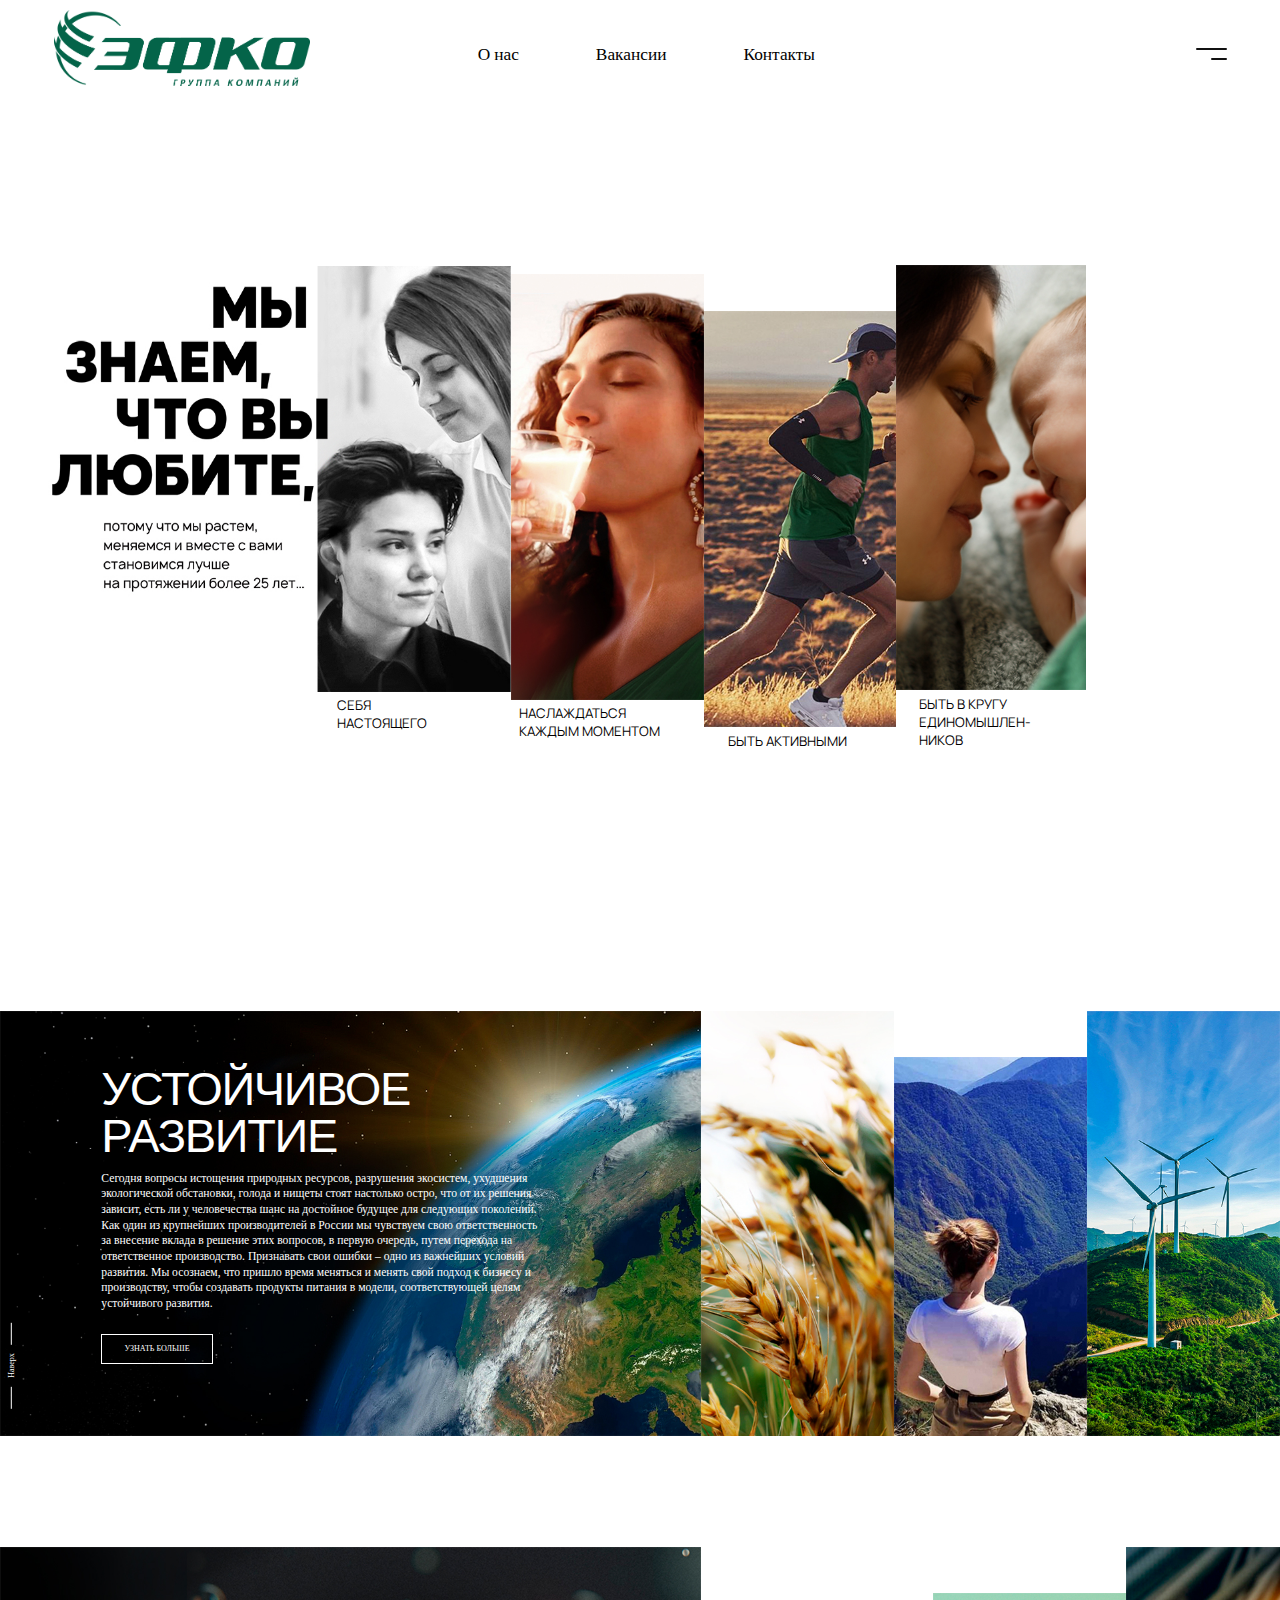
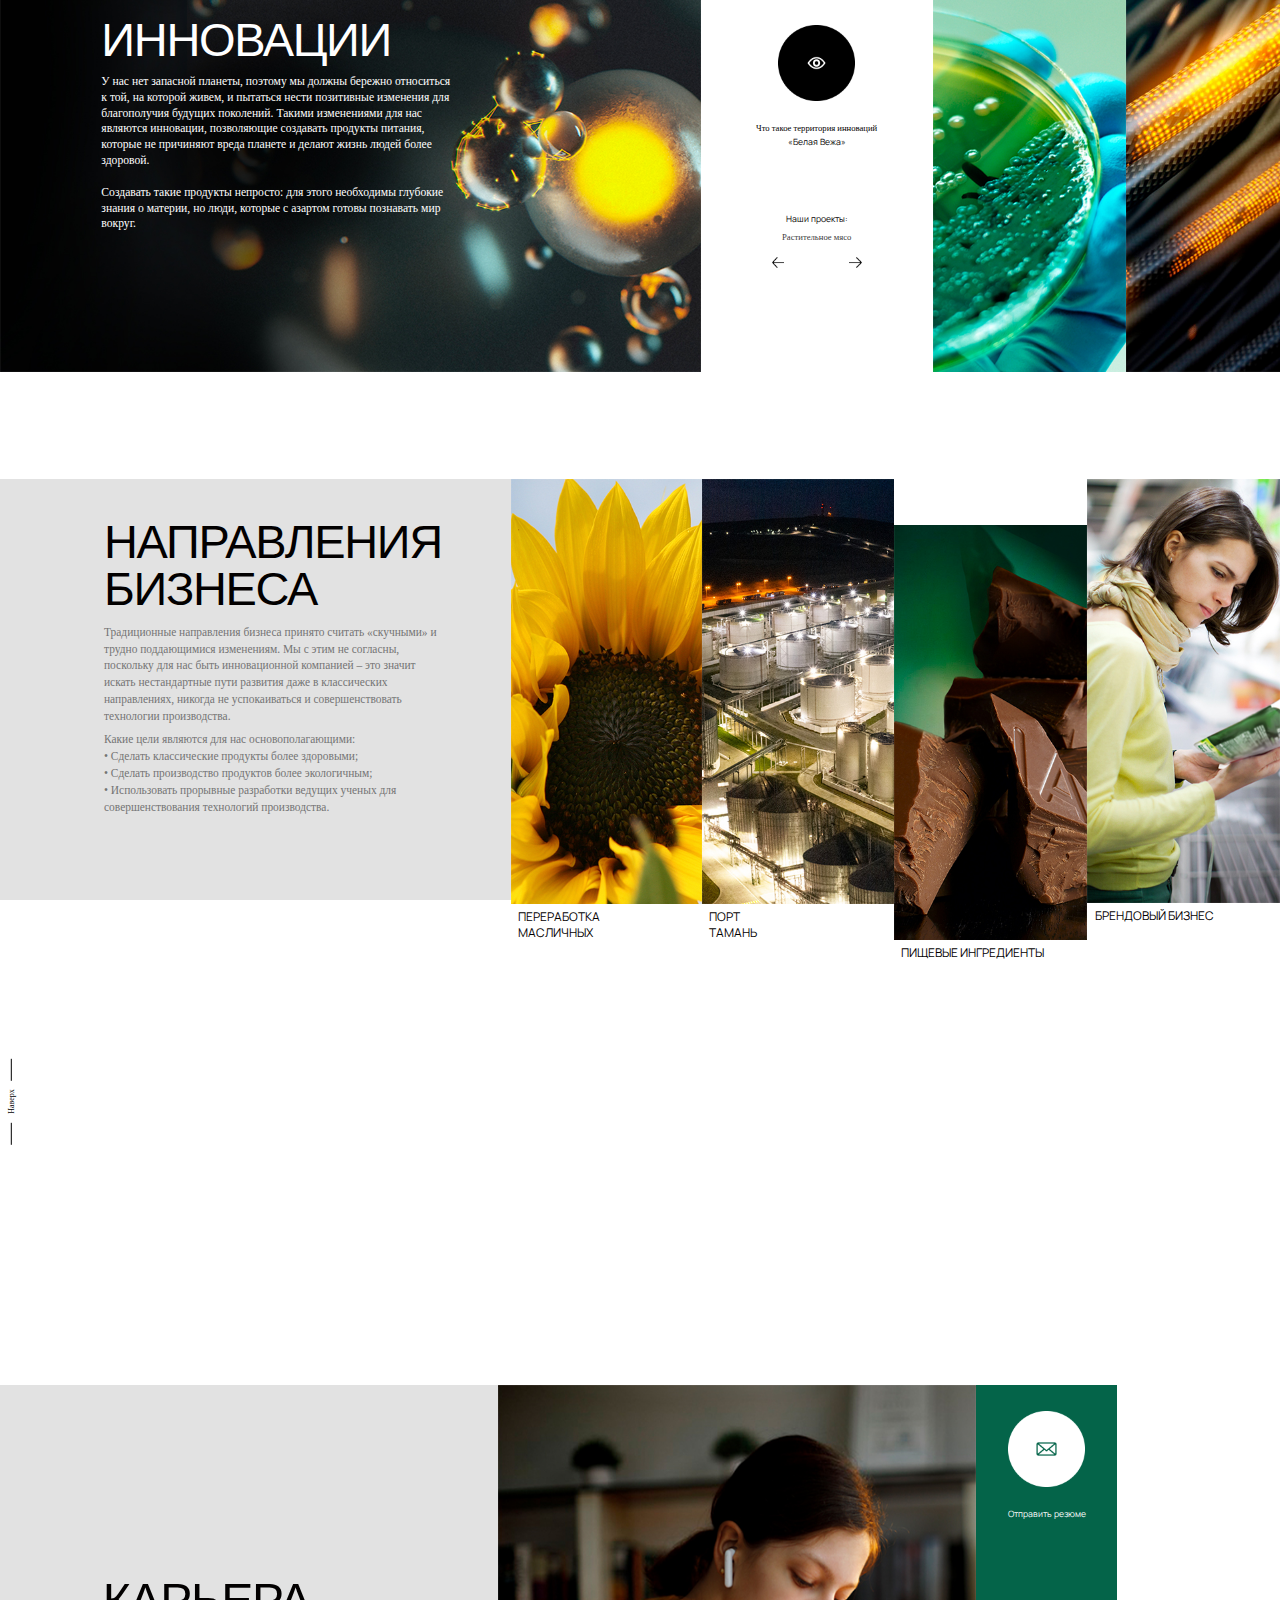
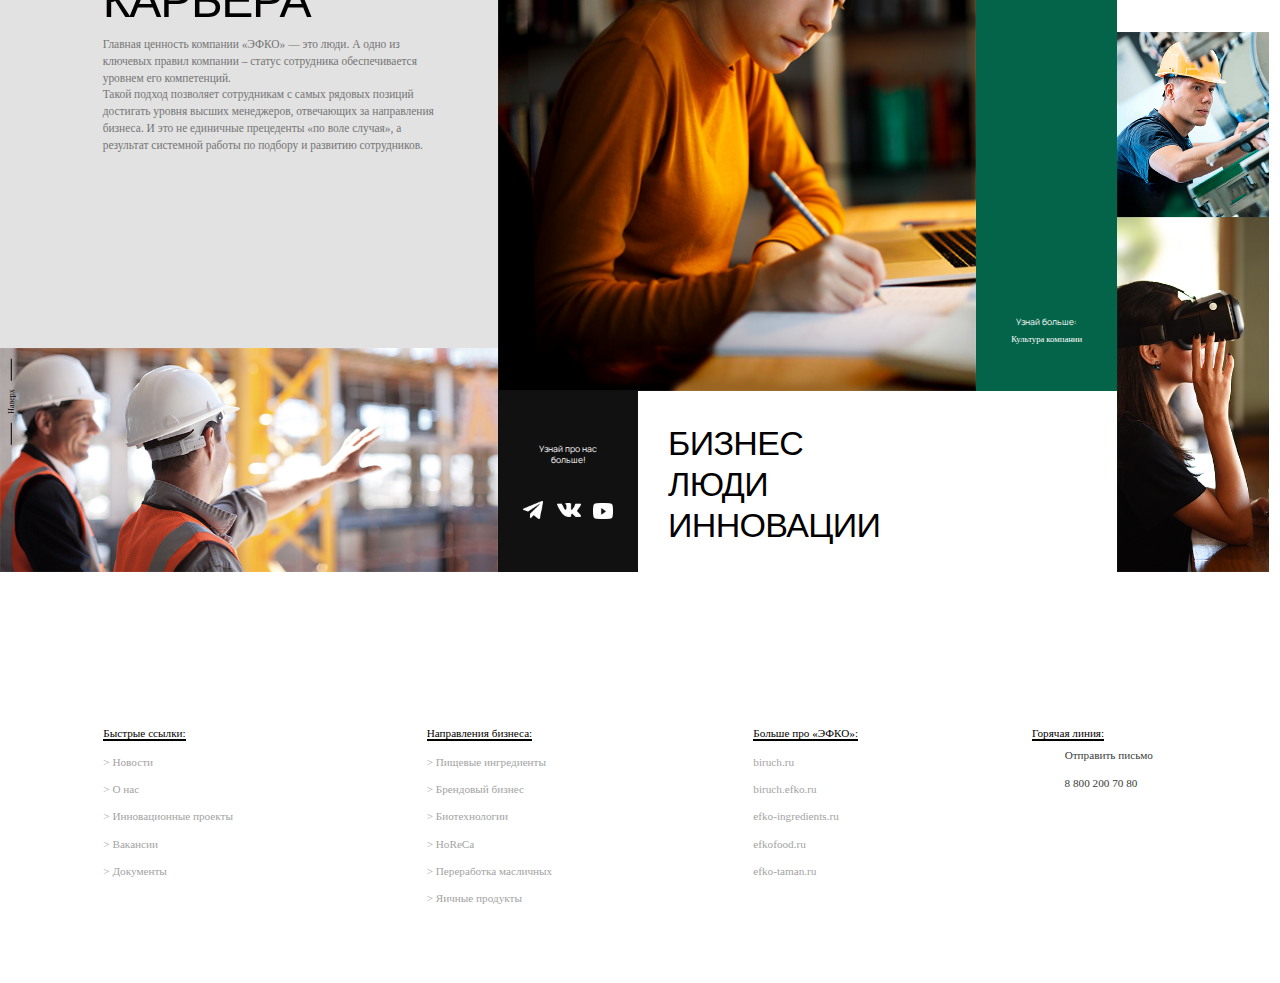
==== commit ae659dba: "remove links" ====
--- a/index.html
+++ b/index.html
@@ -1,5 +1,6 @@
 <!DOCTYPE html>
-<html lang="ru" class="fp-enabled" style="overflow: visible; height: initial; scroll-behavior: unset;"><head>
+<html lang="ru" class="fp-enabled" style="overflow: visible; height: initial; scroll-behavior: unset;">
+<head>
     <title>Группа компаний «ЭФКО»</title>
     <meta charset="UTF-8">
     <meta http-equiv="X-UA-Compatible" content="IE=edge">
@@ -7,24 +8,19 @@
     <meta name="yandex-verification" content="97e196d7375a08bd">
     <meta http-equiv="Content-Type" content="text/html; charset=UTF-8">
     <meta name="robots" content="index, follow">
-    <link rel="icon" href="/favicon.svg" type="image/svg+xml">
-    <link rel="icon" href="/favicon.png" type="image/png">
-    <link rel="icon" href="/favicon.ico" type="image/x-icon">
-    <link rel="apple-touch-icon" href="/apple-touch-icon.png">
-    <link rel="mask-icon" href="/mask-icon.svg" color="#000000">
-    <link rel="manifest" href="/manifest.json">
     <link rel="stylesheet" type="text/css" href="//cdn.jsdelivr.net/npm/slick-carousel@1.8.1/slick/slick.css">
     <link rel="stylesheet" href="css/style.css">
     <link rel="stylesheet" href="css/old-style.css">
     <link rel="stylesheet" href="css/style-new.css">
     <link rel="stylesheet" href="css/fullpage.css">
     <link rel="stylesheet" href="css/normalize.css">
-    <link  rel="stylesheet" href=" https://cdnjs.cloudflare.com/ajax/libs/fullPage.js/2.7.7/jquery.fullPage.css" />
-    <link href="https://fonts.googleapis.com/css2?family=Manrope:wght@300;400;500;600;700&display=swap" rel="stylesheet">
+    <link rel="stylesheet" href=" https://cdnjs.cloudflare.com/ajax/libs/fullPage.js/2.7.7/jquery.fullPage.css"/>
+    <link href="https://fonts.googleapis.com/css2?family=Manrope:wght@300;400;500;600;700&display=swap"
+          rel="stylesheet">
     <link href="https://fonts.googleapis.com/css2?family=Anton&display=swap" rel="stylesheet">
-    <script src="https://code.jquery.com/jquery-3.6.0.min.js" integrity="sha256-/xUj+3OJU5yExlq6GSYGSHk7tPXikynS7ogEvDej/m4=" crossorigin="anonymous"></script>
+    <script src="https://code.jquery.com/jquery-3.6.0.min.js"
+            integrity="sha256-/xUj+3OJU5yExlq6GSYGSHk7tPXikynS7ogEvDej/m4=" crossorigin="anonymous"></script>
     <script type="text/javascript" src="//cdn.jsdelivr.net/npm/slick-carousel@1.8.1/slick/slick.min.js"></script>
-<!--    <script src="js/fullpage.js"></script>-->
     <script src="https://cdnjs.cloudflare.com/ajax/libs/fullPage.js/2.7.7/jquery.fullPage.js"></script>
 
     <script src="js/script.js"></script>
@@ -36,10 +32,9 @@
     <div class="wrapper">
         <a href="/" class="logo"></a>
         <nav class="navigation">
-            <a href="/about/">О нас</a>
-            <a href="/news/">Новости</a>
-            <a href="/vacancy/">Вакансии</a>
-            <a href="/contacts/">Контакты</a>
+            <a href="#">О нас</a>
+            <a href="#">Вакансии</a>
+            <a href="#">Контакты</a>
         </nav>
         <div class="search">
             <form class="search-form" action="/search/" method="get">
@@ -51,32 +46,32 @@
 </header>
 <div class="menu">
     <nav class="menu__left">
-        <a href="/about/" class="menu__left__i menu__left__i_active" data-block="#about"><span>01.</span>О нас</a>
-        <a href="/#second" class="menu__left__i" data-block="#razvt"><span>02.</span>Устойчивое развитие</a>
-        <a href="/innovation/" class="menu__left__i" data-block="#innov"><span>03.</span>Инновации</a>
-        <a href="/business/" class="menu__left__i" data-block="#naprbus"><span>04.</span>Направления бизнеса</a>
-        <a href="/career/" class="menu__left__i" data-block="#carr"><span>05.</span>Карьера</a>
-        <a href="/brands/" class="menu__left__i" data-block="#bran"><span>06.</span>Бренды</a>
-        <a href="/taman/" class="menu__left__i" data-block="#taman"><span>07.</span>Порт Тамань</a>
-        <a href="/news/" class="menu__left__i contacts-mob"><span>08.</span>Новости</a>
-        <a href="/vacancy/" class="menu__left__i contacts-mob"><span>09.</span>Вакансии</a>
-        <a href="/contacts/" class="menu__left__i contacts-mob"><span>10.</span>Контакты</a>
+        <a href="#" class="menu__left__i menu__left__i_active" data-block="#about"><span>01.</span>О нас</a>
+        <a href="#" class="menu__left__i" data-block="#razvt"><span>02.</span>Устойчивое развитие</a>
+        <a href="#" class="menu__left__i" data-block="#innov"><span>03.</span>Инновации</a>
+        <a href="#" class="menu__left__i" data-block="#naprbus"><span>04.</span>Направления бизнеса</a>
+        <a href="#" class="menu__left__i" data-block="#carr"><span>05.</span>Карьера</a>
+        <a href="#" class="menu__left__i" data-block="#bran"><span>06.</span>Бренды</a>
+        <a href="#" class="menu__left__i" data-block="#taman"><span>07.</span>Порт Тамань</a>
+        <a href="#" class="menu__left__i contacts-mob"><span>08.</span>Новости</a>
+        <a href="#" class="menu__left__i contacts-mob"><span>09.</span>Вакансии</a>
+        <a href="#" class="menu__left__i contacts-mob"><span>10.</span>Контакты</a>
     </nav>
     <div class="menu__right">
         <div class="menu-info menu-info_active" id="about">
             <div class="menu-info__i menu-info__i_3">
                 <nav class="menu-info__i__sub-menu">
                     <div>
-                        <a href="/about/#about" class="menu-info__i__sub-menu__i">О компании</a>
-                    </div>
-                    <div>
-                        <a href="/about/#mission" class="menu-info__i__sub-menu__i">Наша миссия</a>
-                    </div>
-                    <div>
-                        <a href="/about/#history" class="menu-info__i__sub-menu__i">История ЭФКО</a>
-                    </div>
-                    <div>
-                        <a href="/about/#changes" class="menu-info__i__sub-menu__i">Время перемен</a>
+                        <a href="#" class="menu-info__i__sub-menu__i">О компании</a>
+                    </div>
+                    <div>
+                        <a href="#" class="menu-info__i__sub-menu__i">Наша миссия</a>
+                    </div>
+                    <div>
+                        <a href="#" class="menu-info__i__sub-menu__i">История ЭФКО</a>
+                    </div>
+                    <div>
+                        <a href="#" class="menu-info__i__sub-menu__i">Время перемен</a>
                     </div>
                     <!-- <div>
                         <a href="#" class="menu-info__i__sub-menu__i">Топ-менеджмент</a>
@@ -112,16 +107,16 @@
             <div class="menu-info__i menu-info__i_3">
                 <nav class="menu-info__i__sub-menu">
                     <div>
-                        <a href="/innovation/#inno" class="menu-info__i__sub-menu__i">Территория инноваций</a>
-                    </div>
-                    <div>
-                        <a href="/innovation/#meat" class="menu-info__i__sub-menu__i">Растительное мясо</a>
-                    </div>
-                    <div>
-                        <a href="/innovation/#protein" class="menu-info__i__sub-menu__i">Сладкие белки</a>
-                    </div>
-                    <div>
-                        <a href="/innovation/#cellular" class="menu-info__i__sub-menu__i">Клеточное питание</a>
+                        <a href="#" class="menu-info__i__sub-menu__i">Территория инноваций</a>
+                    </div>
+                    <div>
+                        <a href="#" class="menu-info__i__sub-menu__i">Растительное мясо</a>
+                    </div>
+                    <div>
+                        <a href="#" class="menu-info__i__sub-menu__i">Сладкие белки</a>
+                    </div>
+                    <div>
+                        <a href="#" class="menu-info__i__sub-menu__i">Клеточное питание</a>
                     </div>
                 </nav>
             </div>
@@ -140,22 +135,22 @@
             <div class="menu-info__i menu-info__i_3">
                 <nav class="menu-info__i__sub-menu">
                     <div>
-                        <a href="/business/#food" class="menu-info__i__sub-menu__i">Пищевые ингредиенты</a>
-                    </div>
-                    <div>
-                        <a href="/business/#brands" class="menu-info__i__sub-menu__i">Брендовый бизнес</a>
-                    </div>
-                    <div>
-                        <a href="/business/#bio" class="menu-info__i__sub-menu__i">Биотехнологии</a>
-                    </div>
-                    <div>
-                        <a href="/business/#horeca" class="menu-info__i__sub-menu__i">HoReCa</a>
-                    </div>
-                    <div>
-                        <a href="/business/#oil" class="menu-info__i__sub-menu__i">Переработка масличных</a>
-                    </div>
-                    <div>
-                        <a href="/business/#eggs" class="menu-info__i__sub-menu__i">Яичные продукты</a>
+                        <a href="#" class="menu-info__i__sub-menu__i">Пищевые ингредиенты</a>
+                    </div>
+                    <div>
+                        <a href="#" class="menu-info__i__sub-menu__i">Брендовый бизнес</a>
+                    </div>
+                    <div>
+                        <a href="#" class="menu-info__i__sub-menu__i">Биотехнологии</a>
+                    </div>
+                    <div>
+                        <a href="#" class="menu-info__i__sub-menu__i">HoReCa</a>
+                    </div>
+                    <div>
+                        <a href="#" class="menu-info__i__sub-menu__i">Переработка масличных</a>
+                    </div>
+                    <div>
+                        <a href="#" class="menu-info__i__sub-menu__i">Яичные продукты</a>
                     </div>
                 </nav>
             </div>
@@ -174,19 +169,19 @@
             <div class="menu-info__i menu-info__i_3">
                 <nav class="menu-info__i__sub-menu">
                     <div>
-                        <a href="/career/#career" class="menu-info__i__sub-menu__i">Карьера в ЭФКО</a>
-                    </div>
-                    <div>
-                        <a href="/career/#culture" class="menu-info__i__sub-menu__i">Культура компании</a>
-                    </div>
-                    <div>
-                        <a href="/career/#programm" class="menu-info__i__sub-menu__i">Программы гарантированного карьерного роста</a>
-                    </div>
-                    <div>
-                        <a href="/career/#education" class="menu-info__i__sub-menu__i">Обучение для начинающих</a>
-                    </div>
-                    <div>
-                        <a href="/vacancy/" class="menu-info__i__sub-menu__i">Вакансии</a>
+                        <a href="#" class="menu-info__i__sub-menu__i">Карьера в ЭФКО</a>
+                    </div>
+                    <div>
+                        <a href="#" class="menu-info__i__sub-menu__i">Культура компании</a>
+                    </div>
+                    <div>
+                        <a href="#" class="menu-info__i__sub-menu__i">Программы гарантированного карьерного роста</a>
+                    </div>
+                    <div>
+                        <a href="#" class="menu-info__i__sub-menu__i">Обучение для начинающих</a>
+                    </div>
+                    <div>
+                        <a href="#" class="menu-info__i__sub-menu__i">Вакансии</a>
                     </div>
                 </nav>
             </div>
@@ -205,16 +200,16 @@
             <div class="menu-info__i menu-info__i_3">
                 <nav class="menu-info__i__sub-menu">
                     <div>
-                        <a href="/brands/#brands" class="menu-info__i__sub-menu__i">Наши бренды</a>
-                    </div>
-                    <div>
-                        <a href="/brands/#hi" class="menu-info__i__sub-menu__i">Healthy Innovation</a>
-                    </div>
-                    <div>
-                        <a href="/brands/#sloboda" class="menu-info__i__sub-menu__i">Слобода</a>
-                    </div>
-                    <div>
-                        <a href="/brands/#altero" class="menu-info__i__sub-menu__i">Altero</a>
+                        <a href="#" class="menu-info__i__sub-menu__i">Наши бренды</a>
+                    </div>
+                    <div>
+                        <a href="#" class="menu-info__i__sub-menu__i">Healthy Innovation</a>
+                    </div>
+                    <div>
+                        <a href="#" class="menu-info__i__sub-menu__i">Слобода</a>
+                    </div>
+                    <div>
+                        <a href="#" class="menu-info__i__sub-menu__i">Altero</a>
                     </div>
                 </nav>
             </div>
@@ -233,16 +228,16 @@
             <div class="menu-info__i menu-info__i_3">
                 <nav class="menu-info__i__sub-menu">
                     <div>
-                        <a href="/taman/#taman" class="menu-info__i__sub-menu__i">Порт Тамань</a>
-                    </div>
-                    <div>
-                        <a href="/taman/#eco" class="menu-info__i__sub-menu__i">Экологическая ответственность</a>
-                    </div>
-                    <div>
-                        <a href="/taman/#social" class="menu-info__i__sub-menu__i">Социальная ответственность</a>
-                    </div>
-                    <div>
-                        <a href="/taman/#career" class="menu-info__i__sub-menu__i">Карьера</a>
+                        <a href="#" class="menu-info__i__sub-menu__i">Порт Тамань</a>
+                    </div>
+                    <div>
+                        <a href="#" class="menu-info__i__sub-menu__i">Экологическая ответственность</a>
+                    </div>
+                    <div>
+                        <a href="#" class="menu-info__i__sub-menu__i">Социальная ответственность</a>
+                    </div>
+                    <div>
+                        <a href="#" class="menu-info__i__sub-menu__i">Карьера</a>
                     </div>
                 </nav>
             </div>
@@ -260,203 +255,249 @@
     </div>
 </div>
 <div id="fullpage" class="fullpage-wrapper" style="height: 100%; position: relative;">
-    <div class="section section-first fp-section fp-table active fp-completely" id="section0" data-fp-styles="null" data-anchor="main" style="height: 411px;"><div class="fp-tableCell" style="height: 411px;">
-        <div class="main-slide">
-            <div class="main-slide__i main-slide__i-1">
-                <img src="images/pic1.jpg" alt="">
-                <div class="main-slide__i__desc">
-                    <div class="main-slide__i__t">Себя настоящего</div>
-                </div>
-            </div>
-            <div class="main-slide__i main-slide__i-2">
-                <img class="brands-img-desc" src="images/pic2.jpg" alt="">
-                <img class="brands-img-mob" src="images/pic2-mob.png" alt="">
-                <div class="main-slide__i__desc">
-                    <div class="main-slide__i__t">Наслаждаться каждым моментом</div>
-                </div>
-            </div>
-            <div class="main-slide__i main-slide__i-3">
-                <img class="brands-img-desc" src="images/pic3.jpg" alt="">
-                <img class="brands-img-mob" src="images/pic3-mob.png" alt="">
-                <div class="main-slide__i__desc">
-                    <div class="main-slide__i__t">Быть активными</div>
-                </div>
-            </div>
-            <div class="main-slide__i main-slide__i-4">
-                <img class="brands-img-desc" src="images/pic4.jpg" alt="">
-                <img class="brands-img-mob" src="images/pic4-mob.png" alt="">
-                <div class="main-slide__i__desc">
-                    <div class="main-slide__i__t">Быть в кругу единомышлен-ников</div>
-                </div>
-            </div>
-        </div>
-        <div class="main-slide-mob">
-            <div class="main-title"><span>мы</span> <br>знаем, <br><span>что&nbsp;вы</span><br> любите,</div>
-            <div class="main-text">потому что мы растем, меняемся, и вместе с вами становимся лучше на протяжении более чем 25 лет...</div>
-        </div>
-    </div></div>
-    <div id="section2" class="section fp-section fp-table" data-fp-styles="null" data-anchor="second" style="height: 411px;"><div class="fp-tableCell" style="height: 411px;">
-        <input type="checkbox" id="open-slide-razvit">
-        <label for="open-slide-razvit" class="open-slide-link">Узнать больше</label>
-        <div class="brands">
-            <div class="innovation__i brands__i_car1">
-                <div class="innovation__info innovation__info_s10">
-                    <div class="innovation__info__t innovation__info__t_s7 main-ttl-style">Устойчивое<br>развитие</div>
-                    <div class="innovation__info__tx innovation__info__tx_s18">
-                        <p>Сегодня вопросы истощения природных ресурсов, разрушения экосистем, ухудшения экологической обстановки, голода и нищеты стоят настолько остро, что от их решения зависит, есть ли у человечества шанс на достойное будущее для следующих поколений.<br>Как один из крупнейших производителей в России мы чувствуем свою ответственность за внесение вклада в решение этих вопросов, в первую очередь, путем перехода на ответственное производство. Признавать свои ошибки – одно из важнейших условий развития. Мы осознаем, что пришло время меняться и менять свой подход к бизнесу и производству, чтобы создавать продукты питания в модели, соответствующей целям устойчивого развития.</p>
-                        <a href="" class="js-open-modal js-open-modal_light innovation-link-none">Узнать больше</a>
-                    </div>
-                </div>
-                <img class="brands-img-desc" src="images/razvit1.jpg" alt="">
-                <img class="brands-img-mob" src="images/razvit1-mob.png" alt="">
-            </div>
-            <div class="brands__i brands__i_car2">
-                <img src="images/razvit2.jpg" alt="">
-            </div>
-            <div class="brands__i brands__i_car3">
-                <img src="images/razvit3.jpg" alt="">
-            </div>
-            <div class="brands__i brands__i_car4">
-                <img src="images/razvit4.jpg" alt="">
-            </div>
-            <article class="innovation-block-mobile">
+    <div class="section section-first fp-section fp-table active fp-completely" id="section0" data-fp-styles="null"
+         data-anchor="main" style="height: 411px;">
+        <div class="fp-tableCell" style="height: 411px;">
+            <div class="main-slide">
+                <div class="main-slide__i main-slide__i-1">
+                    <img src="images/pic1.jpg" alt="">
+                    <div class="main-slide__i__desc">
+                        <div class="main-slide__i__t">Себя настоящего</div>
+                    </div>
+                </div>
+                <div class="main-slide__i main-slide__i-2">
+                    <img class="brands-img-desc" src="images/pic2.jpg" alt="">
+                    <img class="brands-img-mob" src="images/pic2-mob.png" alt="">
+                    <div class="main-slide__i__desc">
+                        <div class="main-slide__i__t">Наслаждаться каждым моментом</div>
+                    </div>
+                </div>
+                <div class="main-slide__i main-slide__i-3">
+                    <img class="brands-img-desc" src="images/pic3.jpg" alt="">
+                    <img class="brands-img-mob" src="images/pic3-mob.png" alt="">
+                    <div class="main-slide__i__desc">
+                        <div class="main-slide__i__t">Быть активными</div>
+                    </div>
+                </div>
+                <div class="main-slide__i main-slide__i-4">
+                    <img class="brands-img-desc" src="images/pic4.jpg" alt="">
+                    <img class="brands-img-mob" src="images/pic4-mob.png" alt="">
+                    <div class="main-slide__i__desc">
+                        <div class="main-slide__i__t">Быть в кругу единомышлен-ников</div>
+                    </div>
+                </div>
+            </div>
+            <div class="main-slide-mob">
+                <div class="main-title"><span>мы</span> <br>знаем, <br><span>что&nbsp;вы</span><br> любите,</div>
+                <div class="main-text">потому что мы растем, меняемся, и вместе с вами становимся лучше на протяжении
+                    более чем 25 лет...
+                </div>
+            </div>
+        </div>
+    </div>
+    <div id="section2" class="section fp-section fp-table" data-fp-styles="null" data-anchor="second"
+         style="height: 411px;">
+        <div class="fp-tableCell" style="height: 411px;">
+            <input type="checkbox" id="open-slide-razvit">
+            <label for="open-slide-razvit" class="open-slide-link">Узнать больше</label>
+            <div class="brands">
+                <div class="innovation__i brands__i_car1">
+                    <div class="innovation__info innovation__info_s10">
+                        <div class="innovation__info__t innovation__info__t_s7 main-ttl-style">Устойчивое<br>развитие
+                        </div>
+                        <div class="innovation__info__tx innovation__info__tx_s18">
+                            <p>Сегодня вопросы истощения природных ресурсов, разрушения экосистем, ухудшения
+                                экологической обстановки, голода и нищеты стоят настолько остро, что от их решения
+                                зависит, есть ли у человечества шанс на достойное будущее для следующих поколений.<br>Как
+                                один из крупнейших производителей в России мы чувствуем свою ответственность за внесение
+                                вклада в решение этих вопросов, в первую очередь, путем перехода на ответственное
+                                производство. Признавать свои ошибки – одно из важнейших условий развития. Мы осознаем,
+                                что пришло время меняться и менять свой подход к бизнесу и производству, чтобы создавать
+                                продукты питания в модели, соответствующей целям устойчивого развития.</p>
+                            <a href="" class="js-open-modal js-open-modal_light innovation-link-none">Узнать больше</a>
+                        </div>
+                    </div>
+                    <img class="brands-img-desc" src="images/razvit1.jpg" alt="">
+                    <img class="brands-img-mob" src="images/razvit1-mob.png" alt="">
+                </div>
+                <div class="brands__i brands__i_car2">
+                    <img src="images/razvit2.jpg" alt="">
+                </div>
+                <div class="brands__i brands__i_car3">
+                    <img src="images/razvit3.jpg" alt="">
+                </div>
+                <div class="brands__i brands__i_car4">
+                    <img src="images/razvit4.jpg" alt="">
+                </div>
+                <article class="innovation-block-mobile">
+                    <p>
+                        Сегодня вопросы истощения природных ресурсов, разрушения экосистем,
+                        ухудшения экологической обстановки, голода и нищеты стоят настолько остро,
+                        что от их решения зависит, есть ли у человечества шанс на достойное будущее для следующих
+                        поколений.
+                    </p>
+                    <p>
+                        Как один из крупнейших производителей в России мы чувствуем свою ответственность
+                        за внесение вклада в решение этих вопросов, в первую очередь, путем перехода на
+                        ответственное производство. Признавать свои ошибки – одно из важнейших условий развития.
+                        Мы осознаем, что пришло время меняться и менять свой подход к бизнесу и производству,
+                        чтобы создавать продукты питания в модели, соответствующей целям устойчивого развития.
+                    </p>
+                    <a href="" class="js-open-modal js-open-modal_light arrow-right">→</a>
+                </article>
+                <div class="modal modal_dark modal_blue">
+                    <div class="modal__row">
+                        <p>Наша цель – это здоровое будущее. А здоровое будущее имеет две главные составляющие –
+                            питание, приносящее пользу организму, и качественное пространство для жизни.</p>
+                        <p>Достигнуть этой цели можно только путем создания новых технологий, не имеющих прецедентов на
+                            рынке, поскольку даже ярым скептикам становится очевидно, что существующая модель
+                            производства и технологии оказывают негативное влияние как на здоровье и качество жизни
+                            людей, так и на экологию планеты. </p>
+                    </div>
+                    <div class="modal__row">
+                        <p>Поэтому основа всех наших проектов – это наличие потенциала создания массового и доступного
+                            продукта, не разрушающего окружающую среду и бескомпромиссного в отношении здоровья
+                            человека.</p>
+                        <p>Для возможности достижения поставленной цели мы создали бренд Healthy innovation, который
+                            полностью отвечает ключевым пунктам устойчивого развития. </p>
+                    </div>
+                    <div class="close"></div>
+                </div>
+                <div class="share taman">Наверх</div>
+            </div>
+        </div>
+    </div>
+    <div id="section3" class="section fp-section fp-table" data-fp-styles="null" data-anchor="third"
+         style="height: 411px;">
+        <div class="fp-tableCell" style="height: 411px;">
+            <input type="checkbox" id="open-slide-innovation">
+            <label for="open-slide-innovation" class="open-slide-link">Узнать больше</label>
+            <div class="brands">
+                <div class="innovation__i brands__i_car1">
+                    <div class="innovation__info innovation__info_s11">
+                        <div class="innovation__info__t innovation__info__t_s7 main-ttl-style">ИННОВАЦИИ</div>
+                        <div class="innovation__info__tx innovation__info__tx_s19">
+                            <p>У нас нет запасной планеты, поэтому мы должны бережно относиться к той, на которой живем,
+                                и пытаться нести позитивные изменения для благополучия будущих поколений. Такими
+                                изменениями для нас являются инновации, позволяющие создавать продукты питания, которые
+                                не причиняют вреда планете и делают жизнь людей более здоровой.</p>
+                            <p>Создавать такие продукты непросто: для этого необходимы глубокие знания о материи, но
+                                люди, которые с азартом готовы познавать мир вокруг.</p>
+                        </div>
+                    </div>
+                    <img class="brands-img-desc" src="images/io1.jpg" alt="">
+                    <img class="brands-img-mob" src="images/io1-mob.png" alt="">
+                </div>
+                <div class="innovation__i innovation__i-2" style="width: 232px">
+                    <img src="images/eye.png" class="innovation__i-2__img" alt="">
+                    <div class="innovation__i-2__tx">Что такое территория инноваций<br><span>«Белая Вежа»</span></div>
+                    <div class="innovation__i__slide">
+                        <div class="innovation__i__slide__t">Наши проекты:</div>
+                        <div class="innovation__i__slide__content">
+                            <a href="#" class="innovation__i__slide__tx innovation__i__slide__tx_active">Растительное
+                                мясо</a>
+                            <a href="#" class="innovation__i__slide__tx">Сладкие белки</a>
+                            <a href="#" class="innovation__i__slide__tx">Клеточное питание</a>
+                        </div>
+                        <div class="innovation__i__slide__arrows">
+                            <img src="images/left.png" alt="" class="innovation__i__slide__arrows__left">
+                            <img src="images/right.png" alt="" class="innovation__i__slide__arrows__right">
+                        </div>
+                    </div>
+                </div>
+                <div class="brands__i brands__i_car3">
+                    <img src="images/io3.jpg" alt="">
+                </div>
+                <div class="brands__i brands__i_car4">
+                    <img src="images/io4.jpg" alt="">
+                </div>
+                <article class="innovation-block-mobile">
+                    <p>
+                        У нас нет запасной планеты, поэтому мы должны бережно относиться к той,
+                        на которой живем, и пытаться нести позитивные изменения для благополучия
+                        будущих поколений. Такими изменениями для нас являются инновации,
+                        позволяющие создавать продукты питания, которые не причиняют вреда планете и делают жизнь людей
+                        более здоровой.
+                    </p>
+                    <p>
+                        Создавать такие продукты непросто: для этого необходимы глубокие знания о материи, но люди,
+                        которые с азартом готовы познавать мир вокруг.
+                    </p>
+                </article>
+            </div>
+        </div>
+    </div>
+    <div class="section fp-section fp-table" id="section4" data-fp-styles="null" data-anchor="fourth"
+         style="height: 411px;">
+        <div class="fp-tableCell" style="height: 411px;">
+            <input type="checkbox" id="open-slide-napbus">
+            <label for="open-slide-napbus" class="open-slide-link">Узнать больше</label>
+            <div class="main-slide main-slide_rt main-slide_rtnb main-slide_nbyu">
+                <div class="main-slide__i main-slide__i-1 display-block">
+                    <div class="main-slide__i__big-t main-slide__i__big-t_small main-ttl-style home">Направления
+                        бизнеса
+                    </div>
+                    <div class="main-slide__i__big-tx">
+                        <p>Традиционные направления бизнеса принято считать «скучными» и трудно поддающимися изменениям.
+                            Мы с этим не согласны, поскольку для нас быть инновационной компанией – это значит искать
+                            нестандартные пути развития даже в классических направлениях, никогда не успокаиваться и
+                            совершенствовать технологии производства.</p>
+                        <p>
+                            Какие цели являются для нас основополагающими:<br>
+                            • Сделать классические продукты более здоровыми;<br>
+                            • Сделать производство продуктов более экологичным;<br>
+                            • Использовать прорывные разработки ведущих ученых для совершенствования технологий
+                            производства.
+                        </p>
+                    </div>
+                    <img class="brands-img-mob" src="images/bussines-mob.png" alt="">
+                </div>
+                <a href="#" class="main-slide__i main-slide__i-2 display-none">
+                    <img src="images/n1.jpg" alt="">
+                    <div class="main-slide__i__desc">
+                        <div class="main-slide__i__t">Переработка масличных</div>
+                    </div>
+                </a>
+                <a href="#" class="main-slide__i main-slide__i-3 display-none">
+                    <img src="images/n2.jpg" alt="">
+                    <div class="main-slide__i__desc">
+                        <div class="main-slide__i__t">Порт<br>тамань</div>
+                    </div>
+                </a>
+                <a href="#" class="main-slide__i main-slide__i-4 display-none">
+                    <img src="images/n3.jpg" alt="">
+                    <div class="main-slide__i__desc">
+                        <div class="main-slide__i__t">Пищевые ингредиенты</div>
+                    </div>
+                </a>
+                <a href="#" class="main-slide__i main-slide__i-5 display-none">
+                    <img src="images/n4.jpg" alt="">
+                    <div class="main-slide__i__desc">
+                        <div class="main-slide__i__t">Брендовый бизнес</div>
+                    </div>
+                </a>
+                <!-- <a href="/business/#bio" class="main-slide__i main-slide__i-6">
+                    <img src="images/n5.jpg" alt="">
+                    <div class="main-slide__i__desc">
+                        <div class="main-slide__i__t">Биотехнологии</div>
+                    </div>
+                </a> -->
+                <div class="share taman">Наверх</div>
+            </div>
+            <article class="innovation-block-mobile ">
+                <p>Традиционные направления бизнеса принято считать «скучными» и трудно поддающимися изменениям. Мы с
+                    этим не согласны, поскольку для нас быть инновационной компанией – это значит искать нестандартные
+                    пути развития даже в классических направлениях, никогда не успокаиваться и совершенствовать
+                    технологии производства.</p>
                 <p>
-                    Сегодня вопросы истощения природных ресурсов, разрушения экосистем,
-                    ухудшения экологической обстановки, голода и нищеты стоят настолько остро,
-                    что от их решения зависит, есть ли у человечества шанс на достойное будущее для следующих поколений.
-                </p>
-                <p>
-                    Как один из крупнейших производителей в России мы чувствуем свою ответственность
-                    за внесение вклада в решение этих вопросов, в первую очередь, путем перехода на
-                    ответственное производство. Признавать свои ошибки – одно из важнейших условий развития.
-                    Мы осознаем, что пришло время меняться и менять свой подход к бизнесу и производству,
-                    чтобы создавать продукты питания в модели, соответствующей целям устойчивого развития.
-                </p>
-                <a href="" class="js-open-modal js-open-modal_light arrow-right">→</a>
-            </article>
-            <div class="modal modal_dark modal_blue">
-                <div class="modal__row">
-                    <p>Наша цель – это здоровое будущее. А здоровое будущее имеет две главные составляющие – питание, приносящее пользу организму, и качественное пространство для жизни.</p>
-                    <p>Достигнуть этой цели можно только путем создания новых технологий, не имеющих прецедентов на рынке, поскольку даже ярым скептикам становится очевидно, что существующая модель производства и технологии оказывают негативное влияние как на здоровье и качество жизни людей, так и на экологию планеты. </p>
-                </div>
-                <div class="modal__row">
-                    <p>Поэтому основа всех наших проектов – это наличие потенциала создания массового и доступного продукта, не разрушающего окружающую среду и бескомпромиссного в отношении здоровья человека.</p>
-                    <p>Для возможности достижения поставленной цели мы создали бренд Healthy innovation, который полностью отвечает ключевым пунктам устойчивого развития. </p>
-                </div>
-                <div class="close"></div>
-            </div>
-            <div class="share taman">Наверх</div>
-        </div>
-    </div></div>
-    <div id="section3" class="section fp-section fp-table" data-fp-styles="null" data-anchor="third" style="height: 411px;"><div class="fp-tableCell" style="height: 411px;">
-        <input type="checkbox" id="open-slide-innovation">
-        <label for="open-slide-innovation" class="open-slide-link">Узнать больше</label>
-        <div class="brands">
-            <div class="innovation__i brands__i_car1">
-                <div class="innovation__info innovation__info_s11">
-                    <div class="innovation__info__t innovation__info__t_s7 main-ttl-style">ИННОВАЦИИ</div>
-                    <div class="innovation__info__tx innovation__info__tx_s19">
-                        <p>У нас нет запасной планеты, поэтому мы должны бережно относиться к той, на которой живем, и пытаться нести позитивные изменения для благополучия будущих поколений. Такими изменениями для нас являются инновации, позволяющие создавать продукты питания, которые не причиняют вреда планете и делают жизнь людей более здоровой.</p>
-                        <p>Создавать такие продукты непросто: для этого необходимы глубокие знания о материи, но люди, которые с азартом готовы познавать мир вокруг.</p>
-                    </div>
-                </div>
-                <img class="brands-img-desc" src="images/io1.jpg" alt="">
-                <img class="brands-img-mob" src="images/io1-mob.png" alt="">
-            </div>
-            <div class="innovation__i innovation__i-2" style="width: 232px">
-                <img src="images/eye.png" class="innovation__i-2__img" alt="">
-                <div class="innovation__i-2__tx">Что такое территория инноваций<br><span>«Белая Вежа»</span></div>
-                <div class="innovation__i__slide">
-                    <div class="innovation__i__slide__t">Наши проекты:</div>
-                    <div class="innovation__i__slide__content">
-                        <a href="#" class="innovation__i__slide__tx innovation__i__slide__tx_active">Растительное мясо</a>
-                        <a href="#" class="innovation__i__slide__tx">Сладкие белки</a>
-                        <a href="#" class="innovation__i__slide__tx">Клеточное питание</a>
-                    </div>
-                    <div class="innovation__i__slide__arrows">
-                        <img src="images/left.png" alt="" class="innovation__i__slide__arrows__left">
-                        <img src="images/right.png" alt="" class="innovation__i__slide__arrows__right">
-                    </div>
-                </div>
-            </div>
-            <div class="brands__i brands__i_car3">
-                <img src="images/io3.jpg" alt="">
-            </div>
-            <div class="brands__i brands__i_car4">
-                <img src="images/io4.jpg" alt="">
-            </div>
-            <article class="innovation-block-mobile">
-                <p>
-                    У нас нет запасной планеты, поэтому мы должны бережно относиться к той,
-                    на которой живем, и пытаться нести позитивные изменения для благополучия
-                    будущих поколений. Такими изменениями для нас являются инновации,
-                    позволяющие создавать продукты питания, которые не причиняют вреда планете и делают жизнь людей более здоровой.
-                </p>
-                <p>
-                    Создавать такие продукты непросто: для этого необходимы глубокие знания о материи, но люди, которые с азартом готовы познавать мир вокруг.
+                    Какие цели являются для нас основополагающими:<br>
+                    • Сделать классические продукты более здоровыми;<br>
+                    • Сделать производство продуктов более экологичным;<br>
+                    • Использовать прорывные разработки ведущих ученых для совершенствования технологий производства.
                 </p>
             </article>
         </div>
-    </div></div>
-    <div class="section fp-section fp-table" id="section4" data-fp-styles="null" data-anchor="fourth" style="height: 411px;"><div class="fp-tableCell" style="height: 411px;">
-        <input type="checkbox" id="open-slide-napbus">
-        <label for="open-slide-napbus" class="open-slide-link">Узнать больше</label>
-        <div class="main-slide main-slide_rt main-slide_rtnb main-slide_nbyu">
-            <div class="main-slide__i main-slide__i-1 display-block">
-                <div class="main-slide__i__big-t main-slide__i__big-t_small main-ttl-style home">Направления бизнеса</div>
-                <div class="main-slide__i__big-tx">
-                    <p>Традиционные направления бизнеса принято считать «скучными» и трудно поддающимися изменениям. Мы с этим не согласны, поскольку для нас быть инновационной компанией – это значит искать нестандартные пути развития даже в классических направлениях, никогда не успокаиваться и совершенствовать технологии производства.</p>
-                    <p>
-                        Какие цели являются для нас основополагающими:<br>
-                        •	Сделать классические продукты более здоровыми;<br>
-                        •	Сделать производство продуктов более экологичным;<br>
-                        •	Использовать прорывные разработки ведущих ученых для совершенствования технологий производства.
-                    </p>
-                </div>
-                <img class="brands-img-mob" src="images/bussines-mob.png" alt="">
-            </div>
-            <a href="/business/#oil" class="main-slide__i main-slide__i-2 display-none">
-                <img src="images/n1.jpg" alt="">
-                <div class="main-slide__i__desc">
-                    <div class="main-slide__i__t">Переработка масличных</div>
-                </div>
-            </a>
-            <a href="/taman/" class="main-slide__i main-slide__i-3 display-none">
-                <img src="images/n2.jpg" alt="">
-                <div class="main-slide__i__desc">
-                    <div class="main-slide__i__t">Порт<br>тамань</div>
-                </div>
-            </a>
-            <a href="/business/#food" class="main-slide__i main-slide__i-4 display-none">
-                <img src="images/n3.jpg" alt="">
-                <div class="main-slide__i__desc">
-                    <div class="main-slide__i__t">Пищевые ингредиенты</div>
-                </div>
-            </a>
-            <a href="/business/#brands" class="main-slide__i main-slide__i-5 display-none">
-                <img src="images/n4.jpg" alt="">
-                <div class="main-slide__i__desc">
-                    <div class="main-slide__i__t">Брендовый бизнес</div>
-                </div>
-            </a>
-            <!-- <a href="/business/#bio" class="main-slide__i main-slide__i-6">
-                <img src="images/n5.jpg" alt="">
-                <div class="main-slide__i__desc">
-                    <div class="main-slide__i__t">Биотехнологии</div>
-                </div>
-            </a> -->
-            <div class="share taman">Наверх</div>
-        </div>
-        <article class="innovation-block-mobile ">
-            <p>Традиционные направления бизнеса принято считать «скучными» и трудно поддающимися изменениям. Мы с этим не согласны, поскольку для нас быть инновационной компанией – это значит искать нестандартные пути развития даже в классических направлениях, никогда не успокаиваться и совершенствовать технологии производства.</p>
-            <p>
-                Какие цели являются для нас основополагающими:<br>
-                • Сделать классические продукты более здоровыми;<br>
-                • Сделать производство продуктов более экологичным;<br>
-                • Использовать прорывные разработки ведущих ученых для совершенствования технологий производства.
-            </p>
-        </article>
-    </div></div>
+    </div>
     <!-- <div class="section" id="section4">
         <div class="news">
             <div class="news__left">
@@ -507,138 +548,142 @@
             </div>
         </div>
     </div> -->
-    <div class="section fp-section fp-table" id="section5" data-fp-styles="null" data-anchor="career" style="height: 411px;"><div class="fp-tableCell" style="height: 411px;">
-        <input type="checkbox" id="open-slide-career2">
-        <label for="open-slide-career2" class="open-slide-link">Узнать больше</label>
-        <div class="main-slide main-slide_rt main-slide_car taman">
-            <div class="main-slide__i main-slide__i-1">
-                <div class="main-slide__i__big img100">
-                    <div class="main-slide__i__big-t main-ttl-style home">Карьера</div>
-                    <div class="main-slide__i__big-tx main-slide__i__big-tx_i">
-                        <p>
-                            Главная ценность компании «ЭФКО» — это люди.  А одно из ключевых правил компании – статус сотрудника обеспечивается уровнем его компетенций.<br>
-                            Такой подход позволяет сотрудникам с самых рядовых позиций достигать уровня высших менеджеров, отвечающих за направления бизнеса. И это не единичные прецеденты «по воле случая», а результат системной работы по подбору и развитию сотрудников.
-                        </p>
-                    </div>
-                </div>
-                <img class="brands-img-desc" src="images/c1.jpg" alt="">
-                <img class="brands-img-mob" src="images/t1-mob.png" alt="">
-            </div>
-            <div class="main-slide__i main-slide__i-2 taman">
-                <div class="main-slide__i__left">
-                    <div class="for-img">
-                        <img src="images/t1.jpg" alt="" class="img">
-                    </div>
-                    <div class="for-slide taman">
-                        <div>
-                            <img src="images/callmes.png" class="innovation__i-2__img innovation__i-2__img_send pointer" alt="">
-                            <div class="innovation__i-2__tx innovation__i-2__tx_send"><div class="innovation__i-2__tx_send_in"><span>Отправить резюме</span></div></div>
-                        </div>
-                        <div class="innovation__i__slide style-3">
-                            <div class="innovation__i__slide__t">Узнай больше:</div>
-                            <div class="innovation__i__slide__content">
-                                <a href="/career/#culture" class="innovation__i__slide__tx innovation__i__slide__tx_active">Культура компании</a>
-                                <a href="/career/#programm" class="innovation__i__slide__tx">Программы гарантированного<br>карьерного роста</a>
-                                <a href="/career/#education" class="innovation__i__slide__tx">Обучение<br>для начинающих</a>
+    <div class="section fp-section fp-table" id="section5" data-fp-styles="null" data-anchor="career"
+         style="height: 411px;">
+        <div class="fp-tableCell" style="height: 411px;">
+            <input type="checkbox" id="open-slide-career2">
+            <label for="open-slide-career2" class="open-slide-link">Узнать больше</label>
+            <div class="main-slide main-slide_rt main-slide_car taman">
+                <div class="main-slide__i main-slide__i-1">
+                    <div class="main-slide__i__big img100">
+                        <div class="main-slide__i__big-t main-ttl-style home">Карьера</div>
+                        <div class="main-slide__i__big-tx main-slide__i__big-tx_i">
+                            <p>
+                                Главная ценность компании «ЭФКО» — это люди. А одно из ключевых правил компании – статус
+                                сотрудника обеспечивается уровнем его компетенций.<br>
+                                Такой подход позволяет сотрудникам с самых рядовых позиций достигать уровня высших
+                                менеджеров, отвечающих за направления бизнеса. И это не единичные прецеденты «по воле
+                                случая», а результат системной работы по подбору и развитию сотрудников.
+                            </p>
+                        </div>
+                    </div>
+                    <img class="brands-img-desc" src="images/c1.jpg" alt="">
+                    <img class="brands-img-mob" src="images/t1-mob.png" alt="">
+                </div>
+                <div class="main-slide__i main-slide__i-2 taman">
+                    <div class="main-slide__i__left">
+                        <div class="for-img">
+                            <img src="images/t1.jpg" alt="" class="img">
+                        </div>
+                        <div class="for-slide taman">
+                            <div>
+                                <img src="images/callmes.png"
+                                     class="innovation__i-2__img innovation__i-2__img_send pointer" alt="">
+                                <div class="innovation__i-2__tx innovation__i-2__tx_send">
+                                    <div class="innovation__i-2__tx_send_in"><span>Отправить резюме</span></div>
+                                </div>
                             </div>
-                            <div class="innovation__i__slide__arrows">
-                                <img src="images/leftl.png" alt="" class="innovation__i__slide__arrows__left">
-                                <img src="images/rightl.png" alt="" class="innovation__i__slide__arrows__right">
+                            <div class="innovation__i__slide style-3">
+                                <div class="innovation__i__slide__t">Узнай больше:</div>
+                                <div class="innovation__i__slide__content">
+                                    <a href="#" class="innovation__i__slide__tx innovation__i__slide__tx_active">Культура
+                                        компании</a>
+                                    <a href="#" class="innovation__i__slide__tx">Программы гарантированного<br>карьерного
+                                        роста</a>
+                                    <a href="#" class="innovation__i__slide__tx">Обучение<br>для начинающих</a>
+                                </div>
+                                <div class="innovation__i__slide__arrows">
+                                    <img src="images/leftl.png" alt="" class="innovation__i__slide__arrows__left">
+                                    <img src="images/rightl.png" alt="" class="innovation__i__slide__arrows__right">
+                                </div>
                             </div>
                         </div>
                     </div>
-                </div>
-                <div class="main-slide__i__right main-slide__i__right_i">
-                    <div class="for-soc display-none">
-                        <div class="for-soc__t">Узнай про нас<br>больше!</div>
-                        <div class="for-soc__items">
-                            <a href="https://t.me/s/efko_group" class="for-soc__i" target="_blank"><img src="images/tg.png" class="tg" alt="" target="_blank"></a>
-                            <a href="https://vk.com/efkogroup" class="for-soc__i" target="_blank"><img src="images/vk.png" class="vk" alt="" target="_blank"></a>
-                            <a href="https://www.youtube.com/channel/UC9Mw_dAKrAo1pHvXncEXjLg" class="for-soc__i" target="_blank"><img src="images/yo.png" class="yo" alt="" target="_blank"></a>
-                        </div>
-                    </div>
-                    <div class="for-t display-none">
-                        бизнес<br>люди<br>инновации
-                    </div>
-                </div>
-            </div>
-            <div class="main-slide__i main-slide__i-3">
-                <img src="images/c3.jpg" alt="">
-            </div>
-            <div class="share taman">Наверх</div>
-            <article class="innovation-block-mobile taman">
-                <p>
-                    Главная ценность компании «ЭФКО» — это люди. А одно из ключевых
-                    правил компании – статус сотрудника обеспечивается уровнем его компетенций.
-                    Такой подход позволяет сотрудникам с самых рядовых позиций достигать уровня высших менеджеров,
-                    отвечающих за направления бизнеса. И это не единичные прецеденты «по воле случая», а результат
-                    системной работы по подбору и развитию сотрудников.
-                </p>
-            </article>
-        </div>
-    </div></div>
-    <div class="section fp-section fp-table" id="section6" data-fp-styles="null" data-anchor="footer" style="height: 411px;"><div class="fp-tableCell" style="height: 411px;">
-        <footer class="footer">
-            <div class="footer__nav">
-                <div class="footer__nav__i footer__nav__i_fast">
-                    <div class="footer__nav__i__t">Быстрые ссылки:</div>
-                    <div class="footer__nav__i__lks">
-                        <div><a href="/news/">Новости</a></div>
-                        <div><a href="/about/">О нас</a></div>
-                        <div><a href="/innovation/">Инновационные проекты</a></div>
-                        <div><a href="/vacancy/">Вакансии</a></div>
-                        <div><a href="/documents/">Документы</a></div>
-                    </div>
-                </div>
-                <div class="footer__nav__i footer__nav__i_routes">
-                    <div class="footer__nav__i__t">Направления бизнеса:</div>
-                    <div class="footer__nav__i__lks">
-                        <div><a href="/business/#food">Пищевые ингредиенты</a></div>
-                        <div><a href="/business/#brands">Брендовый бизнес</a></div>
-                        <div><a href="/business/#bio">Биотехнологии</a></div>
-                        <div><a href="/business/#horeca">HoReCa</a></div>
-                        <div><a href="/business/#oil">Переработка масличных</a></div>
-                        <div><a href="/business/#eggs">Яичные продукты</a></div>
-                    </div>
-                </div>
-                <div class="footer__nav__i footer__nav__i_more">
-                    <div class="footer__nav__i__t">Больше про «ЭФКО»:</div>
-                    <div class="footer__nav__i__lks footer__nav__i__lks_no">
-                        <div><a href="http://biruch.ru/" target="_blank">biruch.ru</a></div>
-                        <div><a href="https://www.biruch.efko.ru/" target="_blank">biruch.efko.ru</a></div>
-                        <div><a href="https://efko-ingredients.ru/" target="_blank">efko-ingredients.ru</a></div>
-                        <div><a href="https://www.efkofood.ru/" target="_blank">efkofood.ru</a></div>
-                        <div><a href="http://efko-taman.ru/" target="_blank">efko-taman.ru</a></div>
-                    </div>
-                </div>
-                <div class="footer__nav__i footer__nav__i_line">
-                    <div class="footer__nav__i__t">Горячая линия:</div>
-                    <div class="footer__send"><a href="">Отправить письмо</a></div>
-                    <div class="footer__phone"><a href="tel:88002007080">8 800 200 70 80</a></div>
-                    <div class="footer__soc soc">
-                        <a href="https://vk.com/efkogroup" class="soc__i soc__i_vk" target="_blank"></a>
-                        <a href="https://www.youtube.com/channel/UC9Mw_dAKrAo1pHvXncEXjLg/featured" class="soc__i soc__i_yo" target="_blank"></a>
-                        <a href="https://t.me/efko_group" class="soc__i soc__i_tg" target="_blank"></a>
-                    </div>
-                </div>
-            </div>
-        </footer>        </div></div>
+                    <div class="main-slide__i__right main-slide__i__right_i">
+                        <div class="for-soc display-none">
+                            <div class="for-soc__t">Узнай про нас<br>больше!</div>
+                            <div class="for-soc__items">
+                                <a href="https://t.me/s/efko_group" class="for-soc__i" target="_blank"><img
+                                        src="images/tg.png" class="tg" alt="" target="_blank"></a>
+                                <a href="https://vk.com/efkogroup" class="for-soc__i" target="_blank"><img
+                                        src="images/vk.png" class="vk" alt="" target="_blank"></a>
+                                <a href="https://www.youtube.com/channel/UC9Mw_dAKrAo1pHvXncEXjLg" class="for-soc__i"
+                                   target="_blank"><img src="images/yo.png" class="yo" alt="" target="_blank"></a>
+                            </div>
+                        </div>
+                        <div class="for-t display-none">
+                            бизнес<br>люди<br>инновации
+                        </div>
+                    </div>
+                </div>
+                <div class="main-slide__i main-slide__i-3">
+                    <img src="images/c3.jpg" alt="">
+                </div>
+                <div class="share taman">Наверх</div>
+                <article class="innovation-block-mobile taman">
+                    <p>
+                        Главная ценность компании «ЭФКО» — это люди. А одно из ключевых
+                        правил компании – статус сотрудника обеспечивается уровнем его компетенций.
+                        Такой подход позволяет сотрудникам с самых рядовых позиций достигать уровня высших менеджеров,
+                        отвечающих за направления бизнеса. И это не единичные прецеденты «по воле случая», а результат
+                        системной работы по подбору и развитию сотрудников.
+                    </p>
+                </article>
+            </div>
+        </div>
+    </div>
+    <div class="section fp-section fp-table" id="section6" data-fp-styles="null" data-anchor="footer"
+         style="height: 411px;">
+        <div class="fp-tableCell" style="height: 411px;">
+            <footer class="footer">
+                <div class="footer__nav">
+                    <div class="footer__nav__i footer__nav__i_fast">
+                        <div class="footer__nav__i__t">Быстрые ссылки:</div>
+                        <div class="footer__nav__i__lks">
+                            <div><a href="#">Новости</a></div>
+                            <div><a href="#">О нас</a></div>
+                            <div><a href="#">Инновационные проекты</a></div>
+                            <div><a href="#">Вакансии</a></div>
+                            <div><a href="#">Документы</a></div>
+                        </div>
+                    </div>
+                    <div class="footer__nav__i footer__nav__i_routes">
+                        <div class="footer__nav__i__t">Направления бизнеса:</div>
+                        <div class="footer__nav__i__lks">
+                            <div><a href="#">Пищевые ингредиенты</a></div>
+                            <div><a href="#">Брендовый бизнес</a></div>
+                            <div><a href="#">Биотехнологии</a></div>
+                            <div><a href="#">HoReCa</a></div>
+                            <div><a href="#">Переработка масличных</a></div>
+                            <div><a href="#">Яичные продукты</a></div>
+                        </div>
+                    </div>
+                    <div class="footer__nav__i footer__nav__i_more">
+                        <div class="footer__nav__i__t">Больше про «ЭФКО»:</div>
+                        <div class="footer__nav__i__lks footer__nav__i__lks_no">
+                            <div><a href="http://biruch.ru/" target="_blank">biruch.ru</a></div>
+                            <div><a href="https://www.biruch.efko.ru/" target="_blank">biruch.efko.ru</a></div>
+                            <div><a href="https://efko-ingredients.ru/" target="_blank">efko-ingredients.ru</a></div>
+                            <div><a href="https://www.efkofood.ru/" target="_blank">efkofood.ru</a></div>
+                            <div><a href="http://efko-taman.ru/" target="_blank">efko-taman.ru</a></div>
+                        </div>
+                    </div>
+                    <div class="footer__nav__i footer__nav__i_line">
+                        <div class="footer__nav__i__t">Горячая линия:</div>
+                        <div class="footer__send"><a href="">Отправить письмо</a></div>
+                        <div class="footer__phone"><a href="tel:88002007080">8 800 200 70 80</a></div>
+                        <div class="footer__soc soc">
+                            <a href="https://vk.com/efkogroup" class="soc__i soc__i_vk" target="_blank"></a>
+                            <a href="https://www.youtube.com/channel/UC9Mw_dAKrAo1pHvXncEXjLg/featured"
+                               class="soc__i soc__i_yo" target="_blank"></a>
+                            <a href="https://t.me/efko_group" class="soc__i soc__i_tg" target="_blank"></a>
+                        </div>
+                    </div>
+                </div>
+            </footer>
+        </div>
+    </div>
 </div>
-<script>
-    if($(window).width() > 768) {
-        var myFullpage = new fullpage('#fullpage', {
-            anchors: ['main', 'news', 'second', 'third', 'fourth', 'career', 'footer'],
-            scrollBar: true
-        });
-        $(".share").click(function(){
-            myFullpage.moveTo(1);
-        });
-    } else {
-        $(".share").click(function(){
-            $("body, html").animate({ scrollTop: 0 }, "slow");
-        });
-    }
-</script>
 <div class="vak" id="vak-form">
     <div class="vak__in">
         <form id="vacaform" class="vacaform" action="/" method="post" enctype="multipart/form-data">
@@ -658,7 +703,9 @@
             <div class="vacaform__i vacaform__i_start">
                 <label for="ffile" class="labelfile">Прикрепить файл (только pdf, doc или jpeg, не более 5мб)</label>
                 <input type="file" id="ffile" name="file" required="">
-                <label for="ffile" class="file-choise"><span>Обзор...</span><div>Файл не выбран.</div></label>
+                <label for="ffile" class="file-choise"><span>Обзор...</span>
+                    <div>Файл не выбран.</div>
+                </label>
             </div>
             <div class="vacaform__i">
                 <label for="fmes">Текст сообщения</label>
@@ -666,10 +713,14 @@
             </div>
             <div class="vacaform__i vacaform__i_start">
                 <input type="checkbox" id="fcheck" name="chekbox" required="">
-                <label for="fcheck" class=""><div>
+                <label for="fcheck" class="">
+                    <div>
                         <span>
-                            <svg version="1.0" xmlns="http://www.w3.org/2000/svg" width="1280.000000pt" height="1253.000000pt" viewBox="0 0 1280.000000 1253.000000" preserveAspectRatio="xMidYMid meet">
-                            <g transform="translate(0.000000,1253.000000) scale(0.100000,-0.100000)" fill="#ffffff" stroke="none">
+                            <svg version="1.0" xmlns="http://www.w3.org/2000/svg" width="1280.000000pt"
+                                 height="1253.000000pt" viewBox="0 0 1280.000000 1253.000000"
+                                 preserveAspectRatio="xMidYMid meet">
+                            <g transform="translate(0.000000,1253.000000) scale(0.100000,-0.100000)" fill="#ffffff"
+                               stroke="none">
                             <path d="M12000 12520 c-192 -27 -395 -98 -655 -230 -446 -225 -961 -590
                             -1620 -1149 -926 -785 -2158 -2000 -3466 -3416 -661 -717 -1389 -1537 -1913
                             -2157 -87 -104 -159 -188 -160 -188 -1 0 -67 34 -146 76 -255 134 -875 442
@@ -682,8 +733,9 @@
                             -180 -5z"></path>
                             </g>
                             </svg>
-                        </span>Отправляя заявку, я принимаю <a href="/rules/">Пользовательское соглашение</a>
-                </div></label>
+                        </span>Отправляя заявку, я принимаю <a href="#">Пользовательское соглашение</a>
+                    </div>
+                </label>
             </div>
             <div class="vacaform__i vacaform__i_end">
                 <input type="submit" value="Отправить" id="vacaform__submit">
@@ -714,10 +766,14 @@
             </div>
             <div class="vacaform__i vacaform__i_start">
                 <input type="checkbox" id="scheck" name="chekbox" required="">
-                <label for="scheck" class=""><div>
+                <label for="scheck" class="">
+                    <div>
                         <span>
-                            <svg version="1.0" xmlns="http://www.w3.org/2000/svg" width="1280.000000pt" height="1253.000000pt" viewBox="0 0 1280.000000 1253.000000" preserveAspectRatio="xMidYMid meet">
-                            <g transform="translate(0.000000,1253.000000) scale(0.100000,-0.100000)" fill="#ffffff" stroke="none">
+                            <svg version="1.0" xmlns="http://www.w3.org/2000/svg" width="1280.000000pt"
+                                 height="1253.000000pt" viewBox="0 0 1280.000000 1253.000000"
+                                 preserveAspectRatio="xMidYMid meet">
+                            <g transform="translate(0.000000,1253.000000) scale(0.100000,-0.100000)" fill="#ffffff"
+                               stroke="none">
                             <path d="M12000 12520 c-192 -27 -395 -98 -655 -230 -446 -225 -961 -590
                             -1620 -1149 -926 -785 -2158 -2000 -3466 -3416 -661 -717 -1389 -1537 -1913
                             -2157 -87 -104 -159 -188 -160 -188 -1 0 -67 34 -146 76 -255 134 -875 442
@@ -730,8 +786,9 @@
                             -180 -5z"></path>
                             </g>
                             </svg>
-                        </span>Отправляя заявку, я принимаю <a href="/rules/">Пользовательское соглашение</a>
-                </div></label>
+                        </span>Отправляя заявку, я принимаю <a href="#">Пользовательское соглашение</a>
+                    </div>
+                </label>
             </div>
             <div class="vacaform__i vacaform__i_end">
                 <input type="submit" value="Отправить" id="sendform__submit">
@@ -746,113 +803,7 @@
     <div class="close"></div>
 </div>
 <script src="js/hamburger.js"></script>
-<script>
-    $(document).ready(function() {
-        $(".innovation__i-2__img_send, .innovation__i-2__tx_send").click(function(){
-            $("#vak-form__id").val(0);
-            $("#vak-form").addClass("vak_active");
-        });
-        let btnVack = document.getElementById("vacaform__submit");
-        let inFiles = document.getElementById("ffile");
-        let files;
-        if(inFiles) {
-            inFiles.addEventListener("change", function(e){
-                files = inFiles.files;
-                if(inFiles.files.length > 0) {
-                    $("#ffile + label div").text(inFiles.files[0].name);
-                } else {
-                    $("#ffile + label div").text("Файл не выбран.");
-                }
-            });
-        }
-        if(btnVack) {
-            btnVack.addEventListener("click", function(e) {
-                e.preventDefault();
-                var error = false;
-                let form = document.getElementById("vacaform");
-                let required = form.getElementsByClassName("required");
-                for(let i=0;i<required.length;i++) {
-                    required[i].classList.remove('it__error');
-                }
-                if($('#ffile').val() == ''){
-                    $('#ffile').addClass('it__error');
-                    error = true;
-                }else{
-                    $('#ffile').removeClass('it__error');
-                }
-                for(let i=0;i<required.length;i++) {
-                    if(required[i].value == '') {
-                        error = true;
-                        required[i].classList.add('it__error');
-                    }
-                }
-                if(error) {
-                    return false;
-                }
 
-                var formData = new FormData(form);
-                var xhrs = new XMLHttpRequest();
-                xhrs.open('POST', '/ajax/sendVak.php', false);
-                xhrs.send(formData);
-                if(xhrs.status == 200) {
-                    // $("#form-ok").addClass("vak_active");
-                    $('#vacaform .contentForm').html('<div class="vak__in">Ваше резюме успешно отправлено.</div>');
-                }
-            });
-        }
-        $(".close").click(function(){
-            $(this).parents(".vak").removeClass("vak_active");
-        });
-        $(".innovation__i__slide__arrows__left").click(function(){
-            let parent = $(this).parents(".innovation__i__slide");
-            let active = $(parent).find(".innovation__i__slide__tx_active");
-            let prev = active.prev();
-
-            active.removeClass("innovation__i__slide__tx_active");
-            if(prev.length) {
-                prev.addClass("innovation__i__slide__tx_active");
-            } else {
-                $(parent).find(".innovation__i__slide__tx").last().addClass("innovation__i__slide__tx_active");
-            }
-        });
-        $(".innovation__i__slide__arrows__right").click(function(){
-            let parent = $(this).parents(".innovation__i__slide");
-            let active = $(parent).find(".innovation__i__slide__tx_active");
-            let next = active.next();
-
-            active.removeClass("innovation__i__slide__tx_active");
-            if(next.length) {
-                next.addClass("innovation__i__slide__tx_active");
-            } else {
-                $(parent).find(".innovation__i__slide__tx").first().addClass("innovation__i__slide__tx_active");
-            }
-        });
-    });
-</script>
-<!-- Yandex.Metrika counter -->
-<script type="text/javascript">
-    (function(m,e,t,r,i,k,a){m[i]=m[i]||function(){(m[i].a=m[i].a||[]).push(arguments)};
-        m[i].l=1*new Date();k=e.createElement(t),a=e.getElementsByTagName(t)[0],k.async=1,k.src=r,a.parentNode.insertBefore(k,a)})
-    (window, document, "script", "https://mc.yandex.ru/metrika/tag.js", "ym");
-
-    ym(52568977, "init", {
-        id:52568977,
-        clickmap:true,
-        trackLinks:true,
-        accurateTrackBounce:true,
-        webvisor:true
-    });
-</script>
-<noscript><div><img src="https://mc.yandex.ru/watch/52568977" style="position:absolute; left:-9999px;" alt="" /></div></noscript>
-<!-- /Yandex.Metrika counter -->
-<script>
-    (function(i,s,o,g,r,a,m){i['GoogleAnalyticsObject']=r;i[r]=i[r]||function(){
-        (i[r].q=i[r].q||[]).push(arguments)},i[r].l=1*new Date();a=s.createElement(o),
-        m=s.getElementsByTagName(o)[0];a.async=1;a.src=g;m.parentNode.insertBefore(a,m)
-    })(window,document,'script','https://www.google-analytics.com/analytics.js','ga');
-    ga('create', 'UA-81713049-1', 'auto');
-    ga('send', 'pageview');
-</script>
-
-</body></html>
+</body>
 </html>
+</html>
